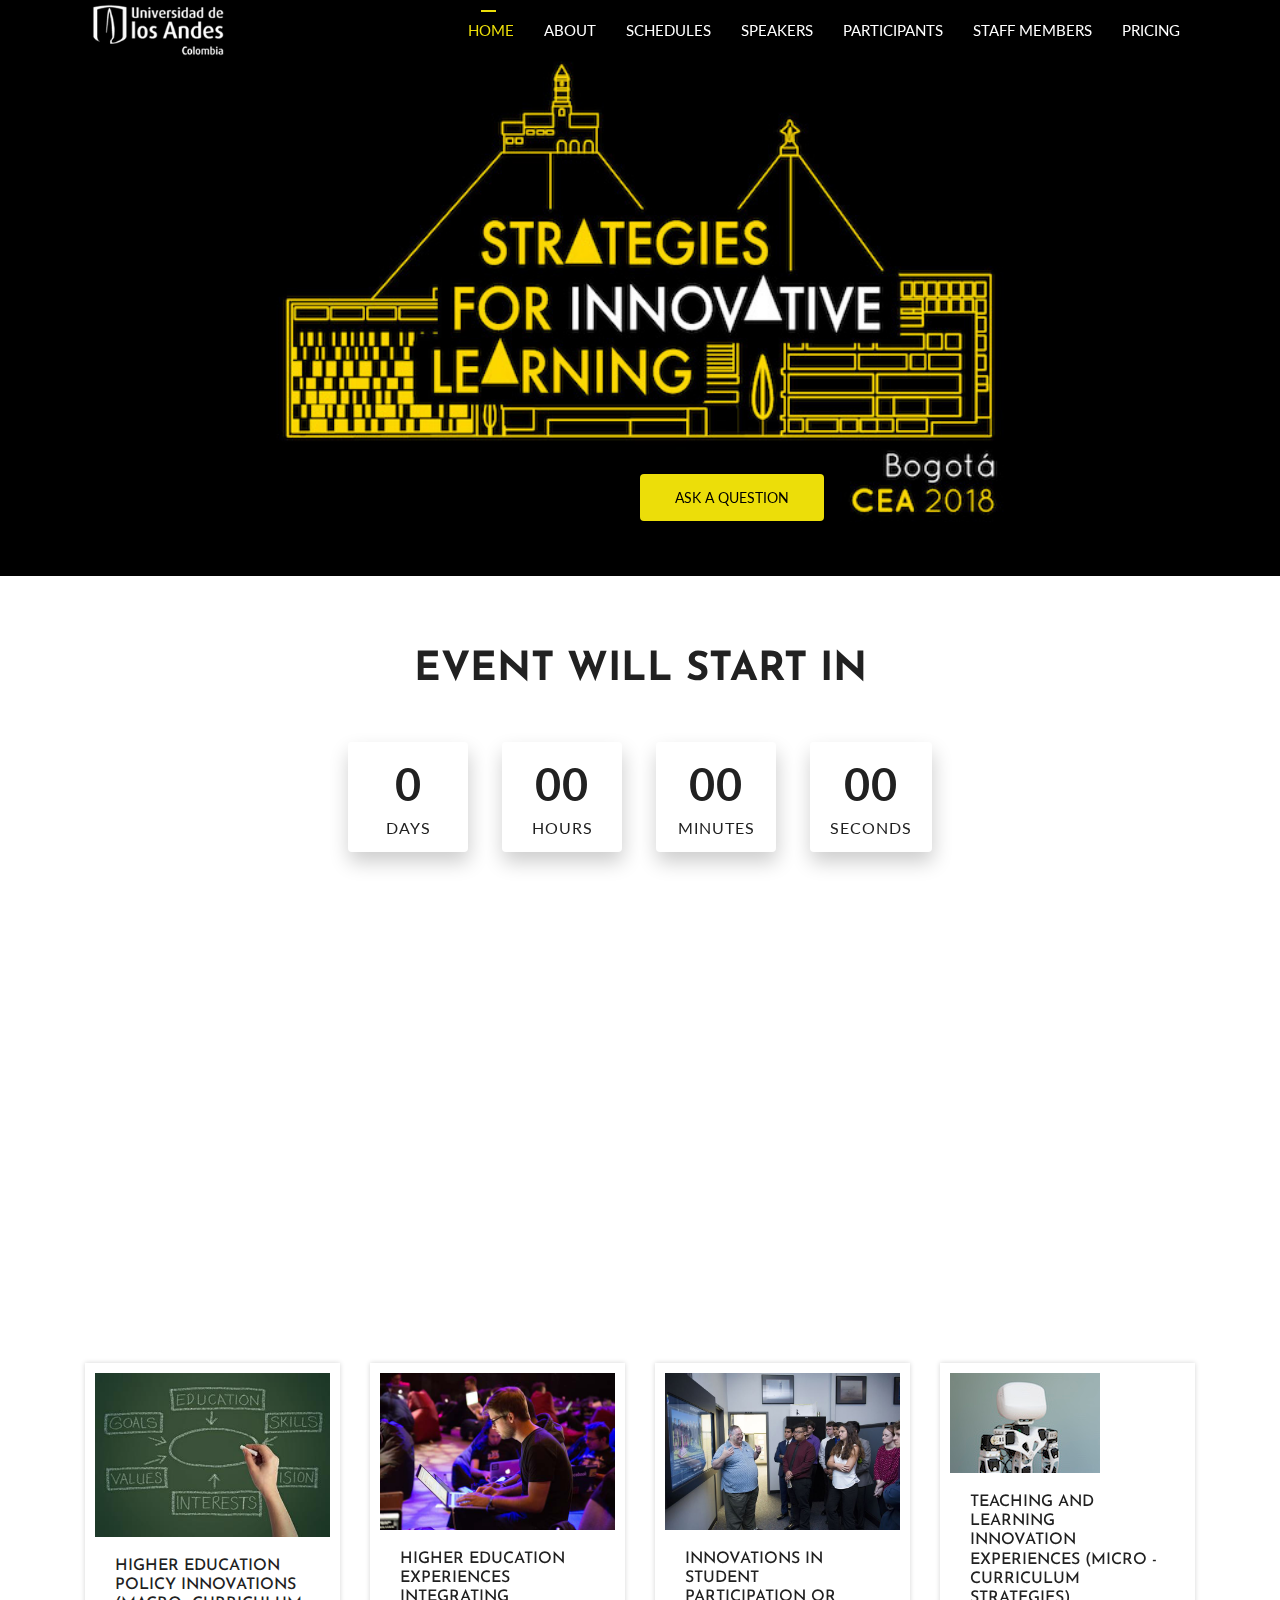
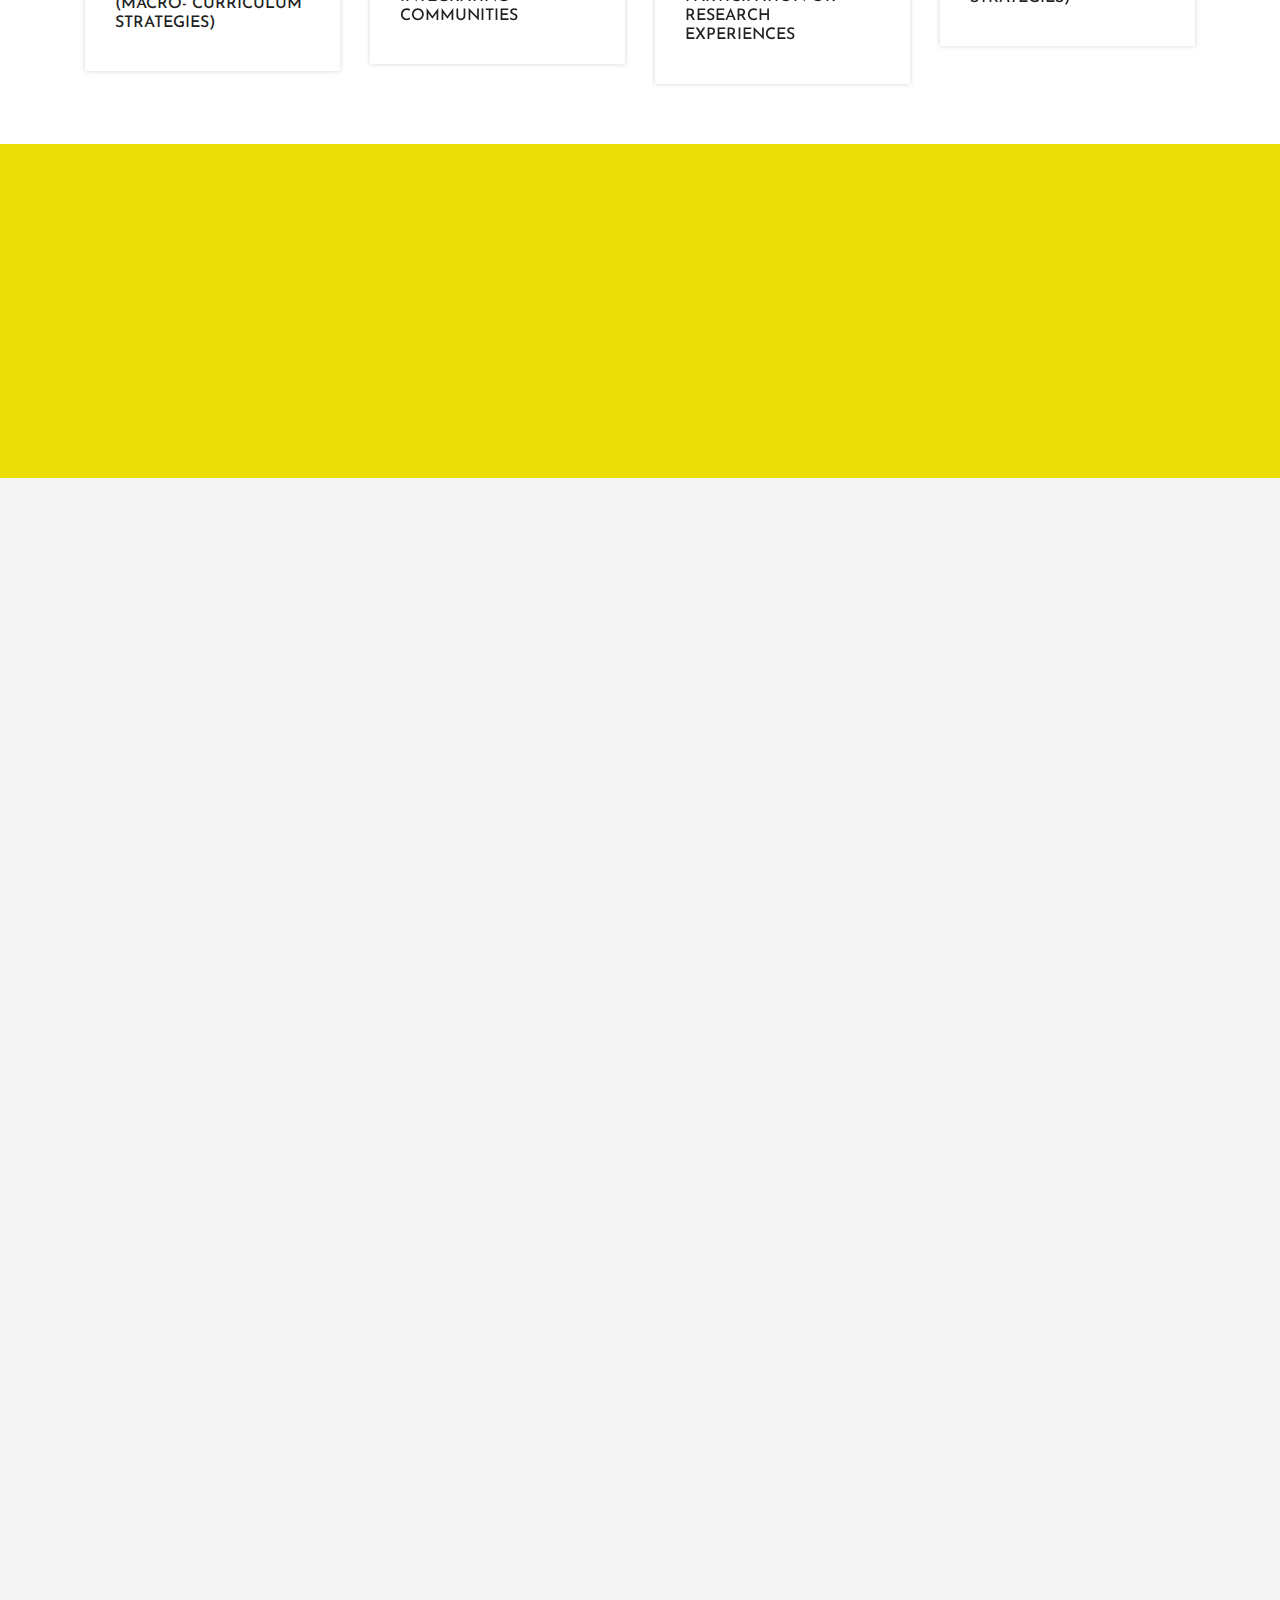
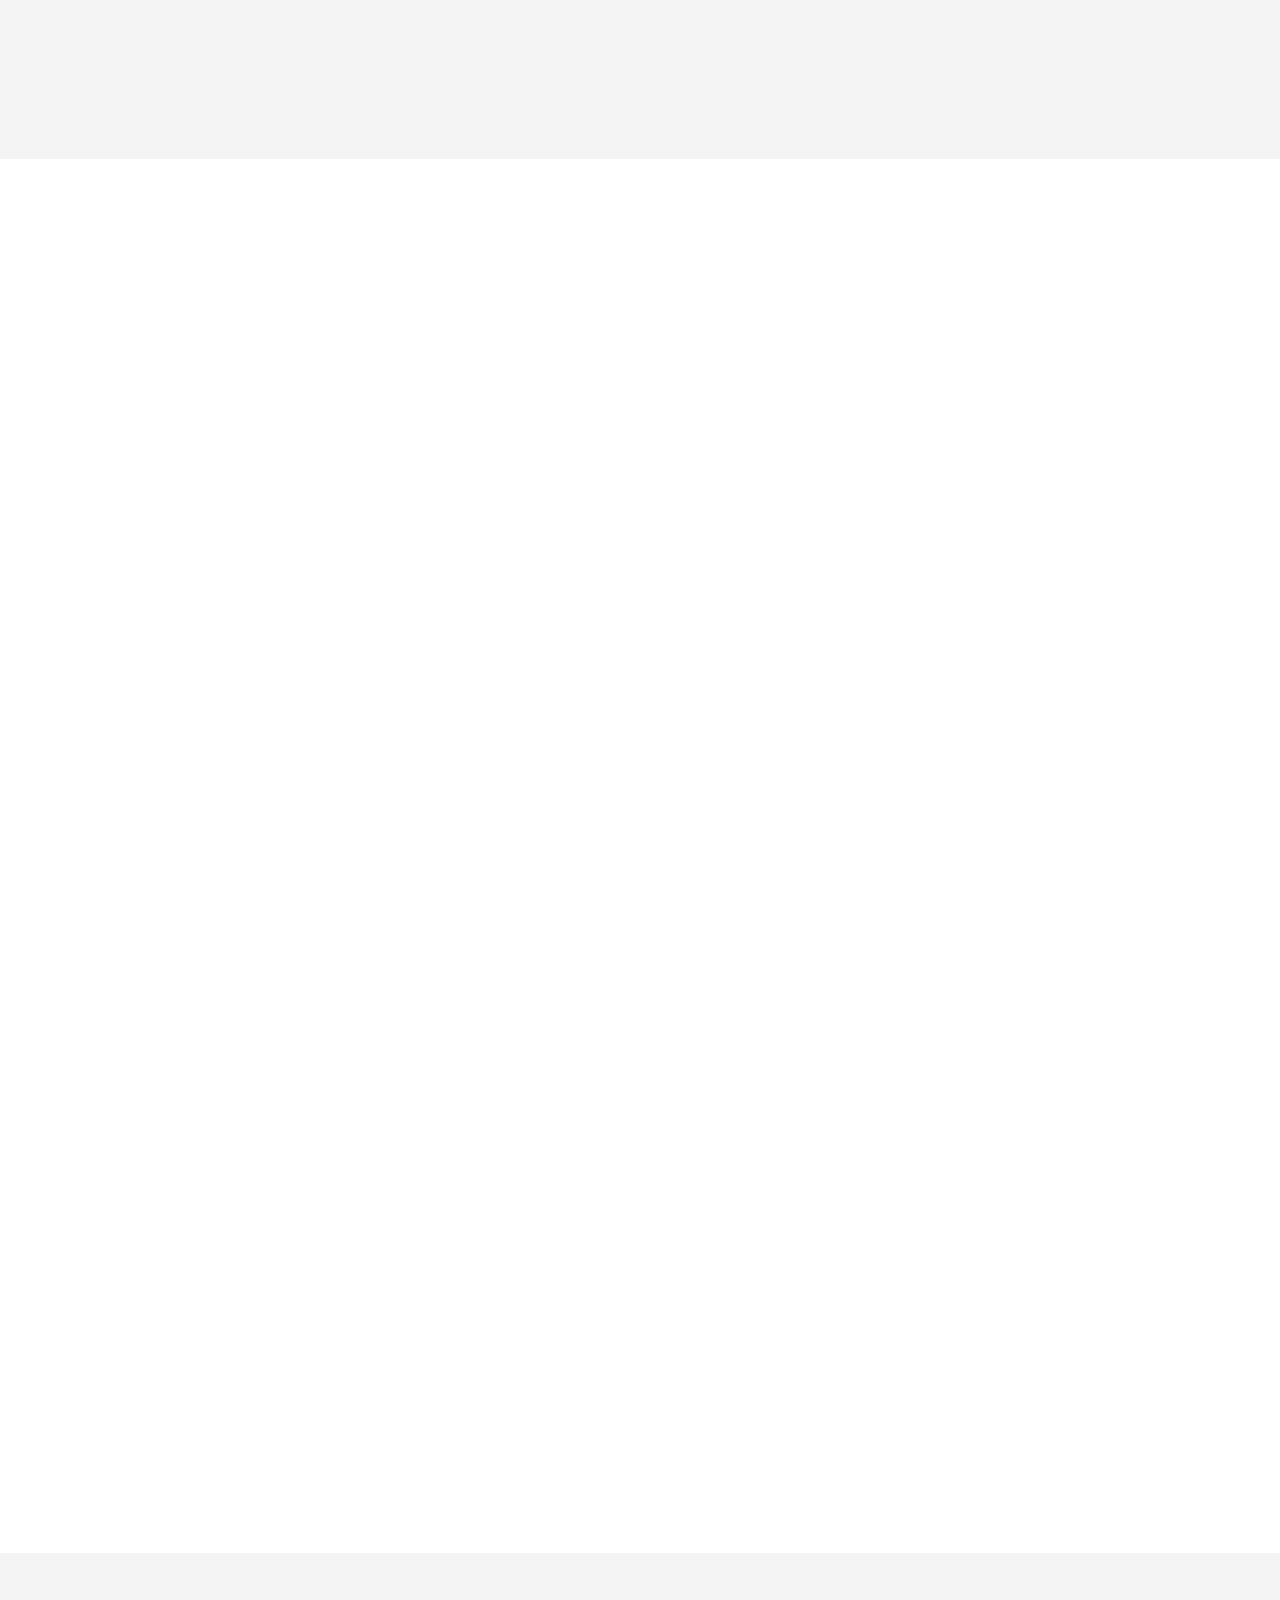
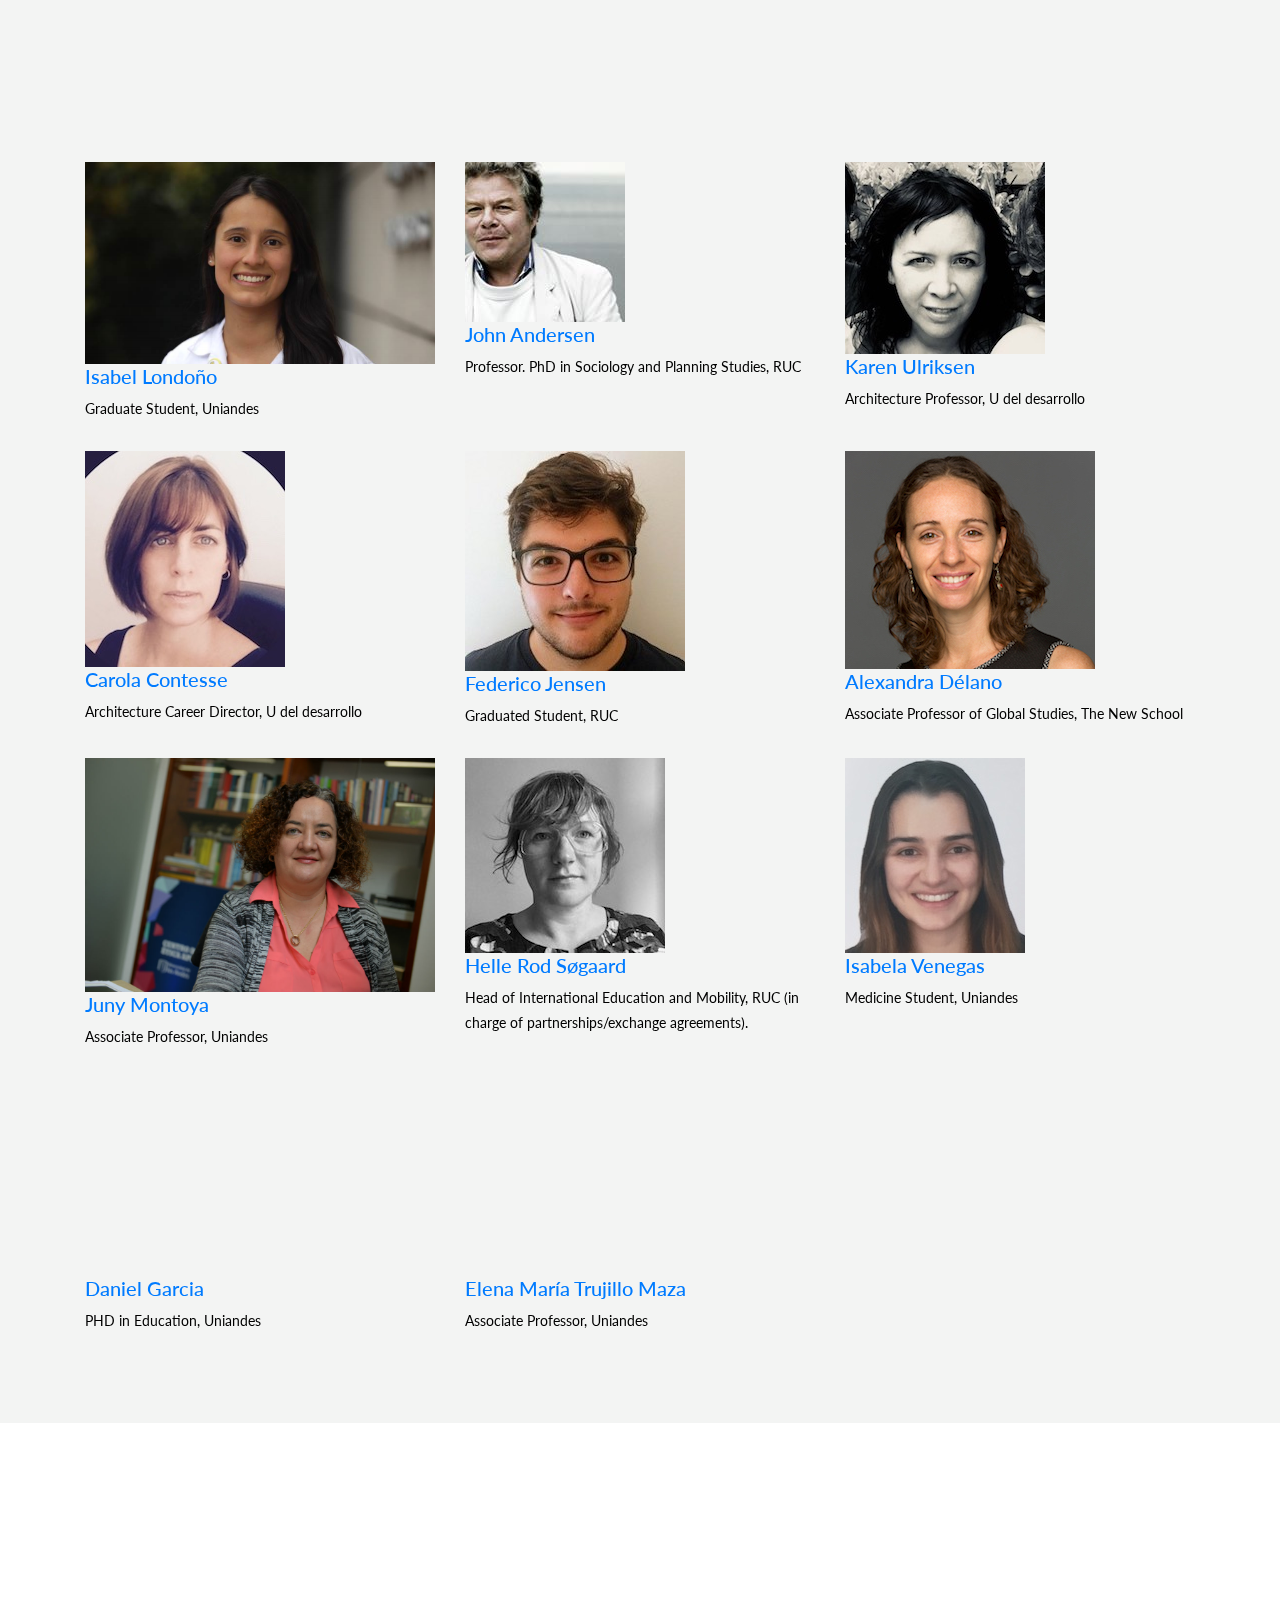
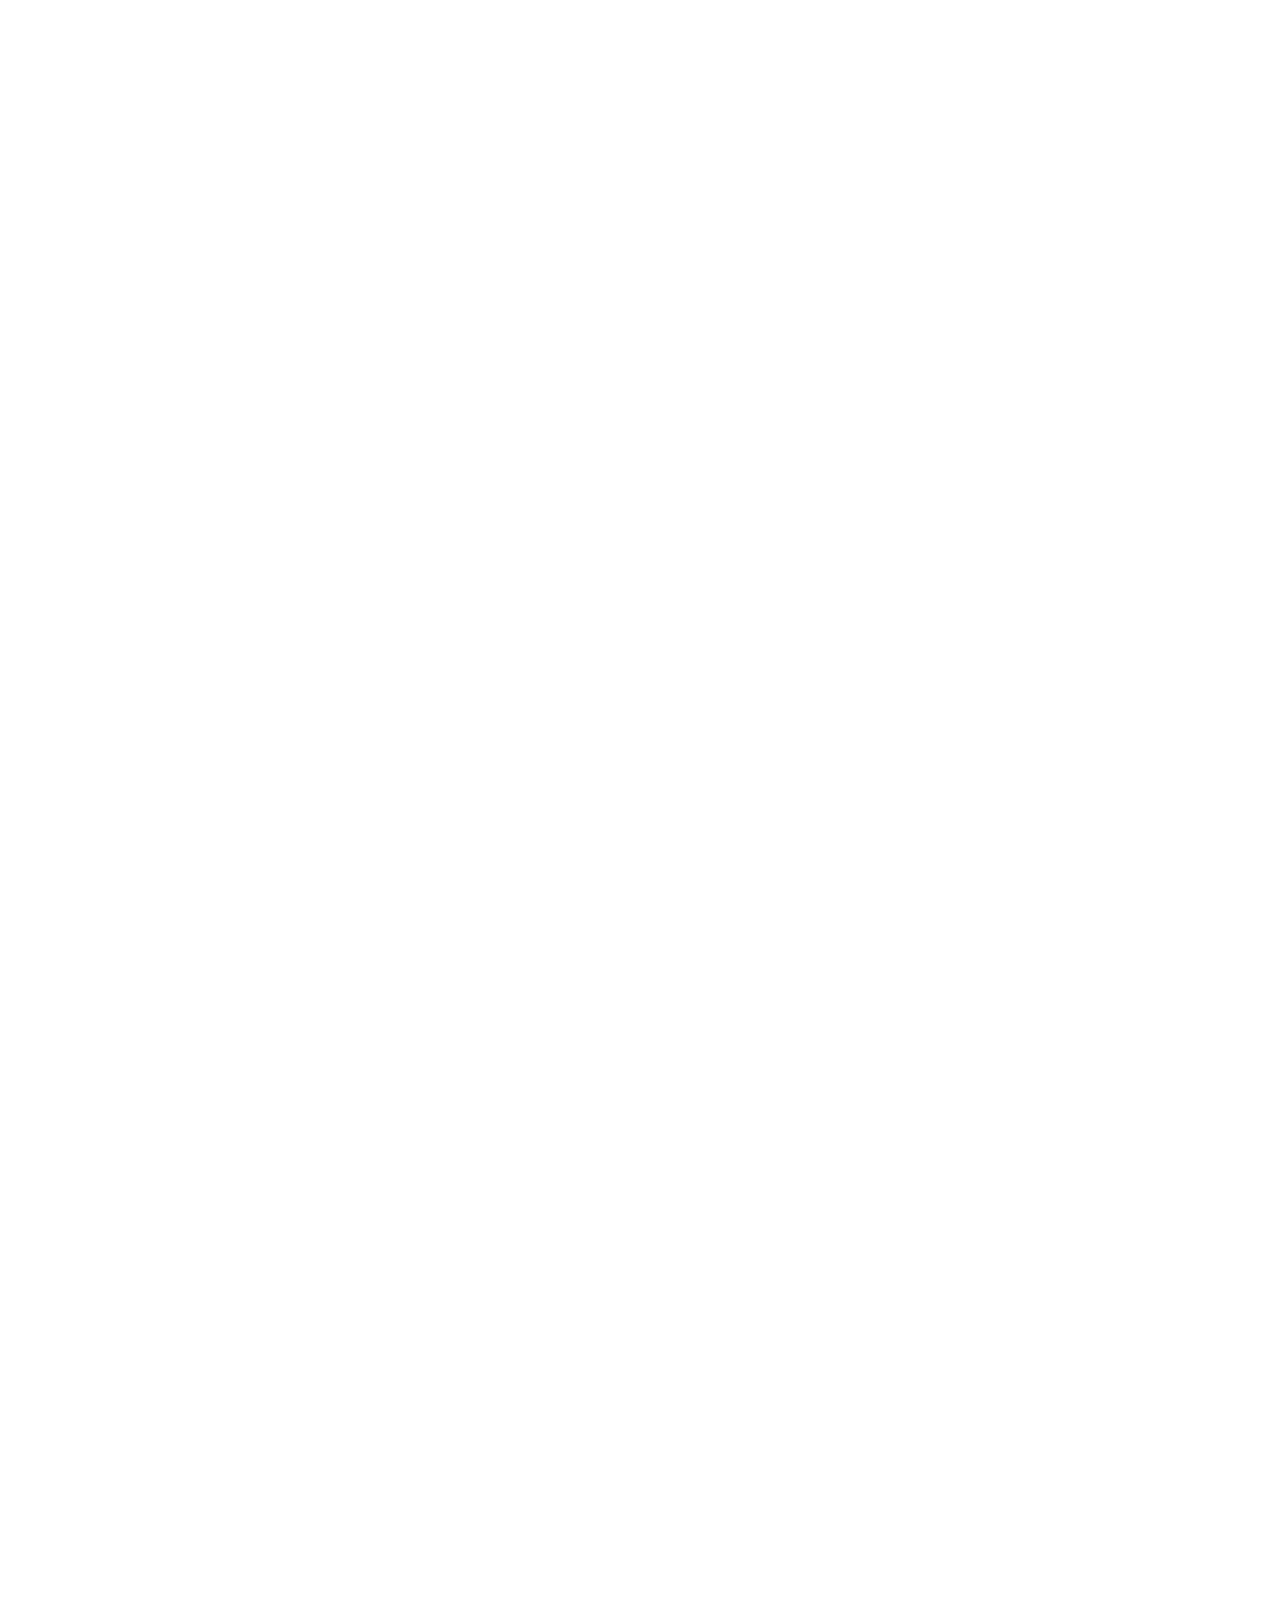
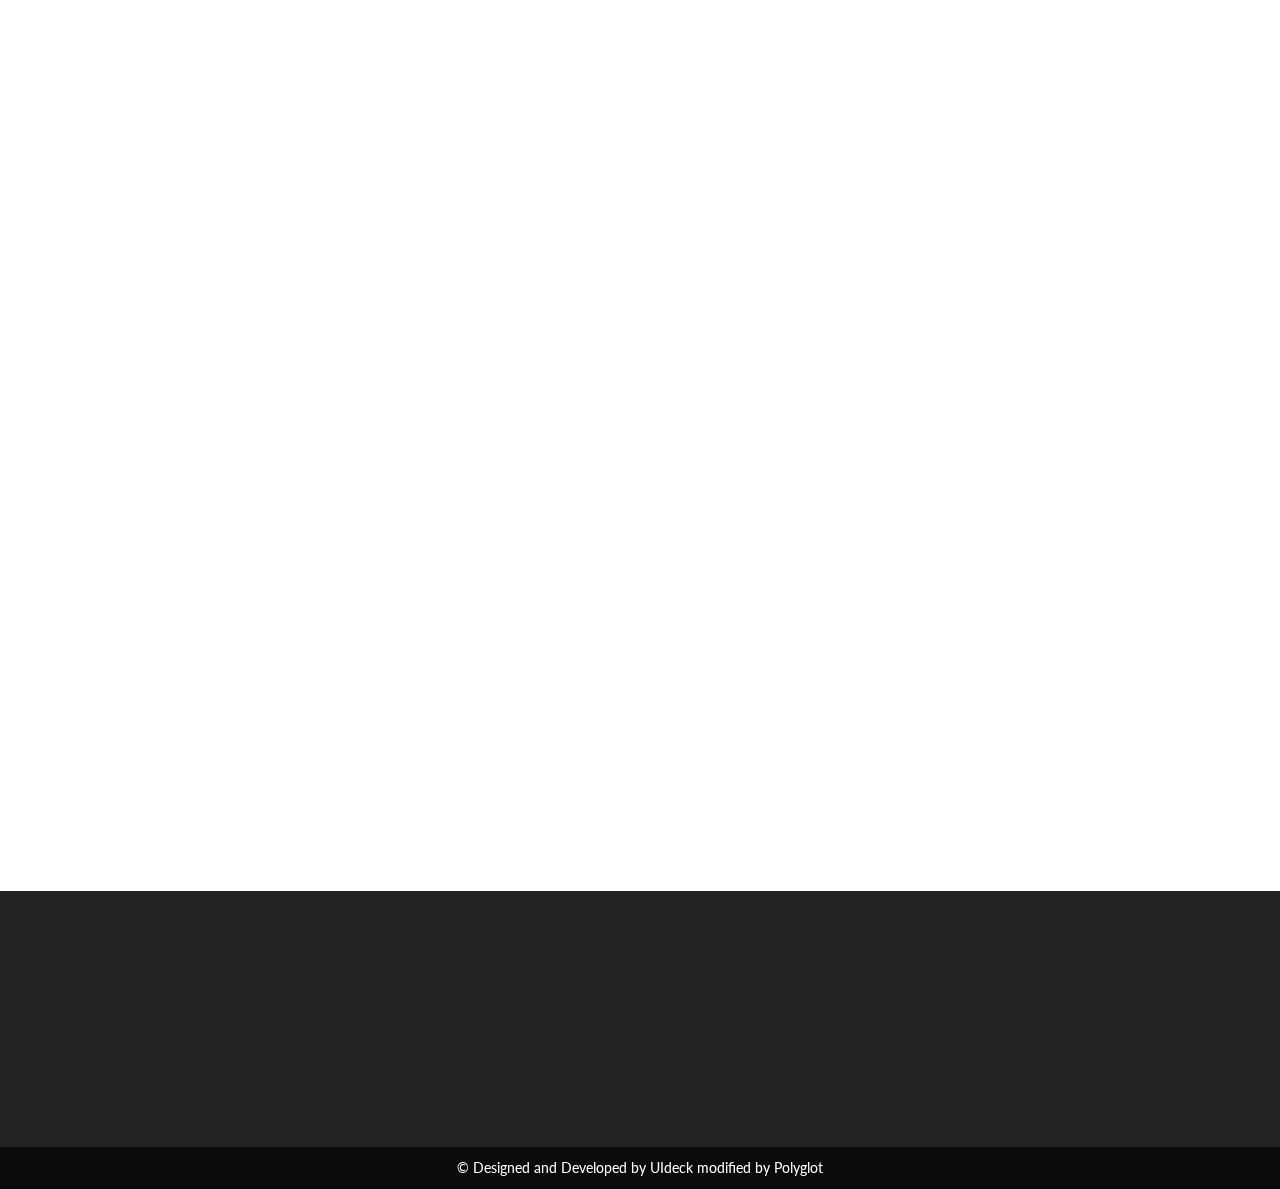
==== index.html @ 4b560c55 "schedule" ====
<!DOCTYPE html>
<html lang="en">
  <head>
    <!-- Required meta tags -->
    <meta charset="utf-8">
    <meta name="viewport" content="width=device-width, initial-scale=1, shrink-to-fit=no">

    <title>CEA - Conference 2018</title>

    <!-- Bootstrap CSS -->
    <link rel="stylesheet" type="text/css" href="assets/css/bootstrap.min.css" >
    <!-- Icon -->
    <link rel="stylesheet" type="text/css" href="assets/fonts/line-icons.css">
    <!-- Slicknav -->
    <link rel="stylesheet" type="text/css" href="assets/css/slicknav.css">
    <!-- Nivo Lightbox -->
    <link rel="stylesheet" type="text/css" href="assets/css/nivo-lightbox.css" >
    <!-- Animate -->
    <link rel="stylesheet" type="text/css" href="assets/css/animate.css">
    <!-- Main Style -->
    <link rel="stylesheet" type="text/css" href="assets/css/main.css">
    <!-- Responsive Style -->
    <link rel="stylesheet" type="text/css" href="assets/css/responsive.css">

  </head>
  <body>

    <!-- Header Area wrapper Starts -->
    <header id="header-wrap">
      <!-- Navbar Start -->
      <nav class="navbar navbar-expand-lg fixed-top scrolling-navbar">
        <div class="container">
          <!-- Brand and toggle get grouped for better mobile display -->
          <div class="navbar-header">
            <button class="navbar-toggler" type="button" data-toggle="collapse" data-target="#main-navbar" aria-controls="main-navbar" aria-expanded="false" aria-label="Toggle navigation">
              <span class="navbar-toggler-icon"></span>
              <span class="icon-menu"></span>
              <span class="icon-menu"></span>
              <span class="icon-menu"></span>
            </button>
            <a href="index.html" class="navbar-brand"><img src="assets/img/logo.png" alt=""></a>
          </div>
          <div class="collapse navbar-collapse" id="main-navbar">
            <ul class="navbar-nav mr-auto w-100 justify-content-end">
              <li class="nav-item active">
                <a class="nav-link" href="#header-wrap">
                  Home
                </a>
              </li>
              <li class="nav-item">
                <a class="nav-link" href="#about">
                  About
                </a>
              </li>
              <li class="nav-item">
                <a class="nav-link" href="#schedules">
                  Schedules
                </a>
              </li>
              <li class="nav-item">
                <a class="nav-link" href="#speakers">
                  Speakers
                </a>
              </li>
              <li class="nav-item">
                <a class="nav-link" href="#participants">
                  Participants
                </a>
              </li>
              <li class="nav-item">
                <a class="nav-link" href="#team">
                  Staff Members
                </a>
              </li>
              <li class="nav-item">
                <a class="nav-link" href="#pricing">
                  pricing
                </a>
              </li>
            </ul>
          </div>
        </div>

        <!-- Mobile Menu Start -->
        <ul class="mobile-menu">
          <li>
            <a class="page-scrool" href="#header-wrap">Home</a>
          </li>
          <li>
            <a class="page-scrool" href="#about">About</a>
          </li>
          <li>
             <a class="page-scroll" href="#schedules">schedules</a>
          </li>
          <li>
            <a class="page-scroll" href="#speakers">Speakers</a>
          </li>
          <li>
            <a class="page-scroll" href="#participants">Participants</a>
          </li>
          <li>
            <a class="page-scroll" href="#team">Staff Members</a>
          </li>
          <li>
            <a class="page-scroll" href="#pricing">pricing</a>
          </li>
        </ul>
        <!-- Mobile Menu End -->

      </nav>
      <!-- Navbar End -->

      <!-- Main Carousel Section Start -->
      <div id="main-slide" class="carousel slide" data-ride="carousel">
        <div class="carousel-inner">
          <div class="carousel-item active">
            <img class="d-block w-100" src="assets/img/bannerPrincipal.jpg" alt="First slide">
            <div class="carousel-caption d-md-block">
              <p class="fadeInUp wow" data-wow-delay=".6s"></p>
              <h1 class="wow fadeInDown heading" data-wow-delay=".4s"></h1><br>
                <a href="https://docs.google.com/forms/d/e/1FAIpQLSec1mQ5JIV1_r7bKSXj5IqkoRUeXrQep0lNB3GGi3QFHHQzSg/viewform?usp=sf_link" class="fadeInLeft wow btn btn-common btn-lg btn-bottom" data-wow-delay=".6s">Ask a Question</a> 
            </div>
          </div>
        </div>
      </div>
      <!-- Main Carousel Section End -->

    </header>
    <!-- Header Area wrapper End -->
     <!-- Coundown Section Start -->
    <section class="countdown-timer section-padding">
      <div class="container">
        <div class="row text-center">
          <div class="col-md-12 col-sm-12 col-xs-12">
            <div class="heading-count">
              <h2 class="wow fadeInDown" data-wow-delay="0.2s">Event Will Start In</h2>
            </div>
          </div>
          <div class="col-md-12 col-sm-12 col-xs-12">
            <div class="row time-countdown justify-content-center wow fadeInUp" data-wow-delay="0.2s">
              <div id="clock" class="time-count"></div>
            </div>
              <a target="_blank" href="https://calendar.google.com/event?action=TEMPLATE&amp;tmeid=M25rbG5yYzNxZmN2OWxmcnBvNWZjMzc5czYgeW9iZXllQG0&amp;tmsrc=yobeye%40gmail.com"  class="btn btn-common wow fadeInUp" data-wow-delay="0.3s">Add to My Calender</a>
          </div>
        </div>
      </div>
    </section>
    <!-- Coundown Section End -->
    <!-- About Section Start -->
    <section id="about" class="section-padding">
      <div class="container">
        <div class="row">
          <div class="col-12">
            <div class="section-title-header text-center">
              <h1 class="section-title wow fadeInUp" data-wow-delay="0.2s">About This Event</h1>
              <p class="wow fadeInDown" data-wow-delay="0.2s">The Critical Edge Alliance aims to become a global collaborative framework for universities that focus upon student-centered learning, critical thinking, interdisciplinary teaching and research, and social engagement. We want to encourage students, scholars, administrators and staff to share experiences of learning and teaching, embark on joint projects, and exchange reflections and ideas about the particular challenges and promises of progressive higher education.
The conference will gather universities that aim to continue develop and renew these traditions of critical higher education. It will be based upon collaboration among institutions that consider themselves as alternatives to conventional higher education and are dedicated to progressive and innovative forms of teaching and research. 
                This workshop will focus on the main issues related to innovation in higher education and strategies for innovative learning.

Consequently, the organizers seek submissions of original work and experiences that are relevant to the below themes:</p>
            </div>
          </div>
        </div>
        <div class="row">
          <div class="col-xs-12 col-md-3 col-lg-3">
            <div class="about-item">
              <img class="img-fluid" src="assets/img/about/img1.jpg" alt="">
              <div class="about-text">
                <h3><a href="javascript:void(0);">Higher education policy innovations (macro- curriculum strategies)</a></h3>
              </div>
            </div>
          </div>
          <div class="col-xs-12 col-md-3 col-lg-3">
            <div class="about-item">
              <img class="img-fluid" src="assets/img/about/img2.jpg" alt="">
              <div class="about-text">
                <h3><a href="javascript:void(0);">Higher education experiences integrating communities</a></h3>
              </div>
            </div>
          </div>
          <div class="col-xs-12 col-md-3 col-lg-3">
            <div class="about-item">
              <img class="img-fluid" src="assets/img/about/img3.jpg" alt="">
              <div class="about-text">
                <h3><a href="javascript:void(0);">Innovations in student participation or research experiences</a></h3>
              </div>
            </div>
          </div>
          <div class="col-xs-12 col-md-3 col-lg-3">
            <div class="about-item">
              <img class="img-fluid" src="assets/img/about/img4.jpg" alt="">
              <div class="about-text">
                <h3><a href="javascript:void(0);">Teaching and learning innovation experiences (micro - curriculum strategies)</a></h3>
              </div>
            </div>
          </div>
        </div>
      </div>
    </section>
    <!-- About Section End -->

    <!-- Counter Area Start-->
    <section class="counter-section section-padding">
      <div class="container">
        <div class="row">
          <!-- Counter Item -->
          <div class="col-md-6 col-lg-3 col-xs-12 work-counter-widget text-center">
            <div class="counter wow fadeInRight" data-wow-delay="0.3s">
              <div class="icon"><i class="lni-map"></i></div>
              <p>Santo Domingo Building, Universidad de los Andes.</p>
              <span>Bogotá, Colombia</span>
            </div>
          </div>
          <!-- Counter Item -->
          <div class="col-md-6 col-lg-3 col-xs-12 work-counter-widget text-center">
            <div class="counter wow fadeInRight" data-wow-delay="0.6s">
              <div class="icon"><i class="lni-timer"></i></div>
              <p>June 25 - 28, 2018</p>
              <span>02:00 PM</span>
            </div>
          </div>
          <!-- Counter Item -->
          <div class="col-md-6 col-lg-3 col-xs-12 work-counter-widget text-center">
            <div class="counter wow fadeInRight" data-wow-delay="0.9s">
              <div class="icon"><i class="lni-users"></i></div>
              <p>80 Available Seats</p>       
              <span>Hurryup! few tickets are left</span>
            </div>
          </div>
          <!-- Counter Item -->
          <div class="col-md-6 col-lg-3 col-xs-12 work-counter-widget text-center">
            <div class="counter wow fadeInRight" data-wow-delay="1.2s">
              <div class="icon"><i class="lni-coffee-cup"></i></div>
              <p>Lunch & Snacks</p>
              <span>Don’t miss it</span>
            </div>
          </div>
        </div>
      </div>
    </section>
    <!-- Counter Area End-->

    <!-- Schedule Section Start -->
    <section id="schedules" class="schedule section-padding">
      <div class="container">
        <div class="row">
          <div class="col-12">
            <div class="section-title-header text-center">
              <h1 class="section-title wow fadeInUp" data-wow-delay="0.2s">Event Schedules</h1>
            </div>
          </div>
        </div>
        <div class="schedule-area row wow fadeInDown" data-wow-delay="0.3s">
          <div class="schedule-tab-title col-md-3 col-lg-3 col-xs-12">
            <div class="table-responsive">
              <ul class="nav nav-tabs" id="myTab" role="tablist">
                <li class="nav-item">
                  <a class="nav-link" id="monday-tab" data-toggle="tab" href="#monday" role="tab" aria-controls="monday" aria-expanded="true">
                    <div class="item-text">
                      <h4>Monday</h4>
                      <h5>25 June</h5>
                    </div>
                  </a>
                </li>
                <li class="nav-item">
                  <a class="nav-link active" id="tuesday-tab" data-toggle="tab" href="#tuesday" role="tab" aria-controls="tuesday">
                    <div class="item-text">
                      <h4>Tuesday</h4>
                      <h5>26 June</h5>
                    </div>
                  </a>
                </li>
                <li class="nav-item">
                  <a class="nav-link" id="wednesday-tab" data-toggle="tab" href="#wednesday" role="tab" aria-controls="wednesday">
                    <div class="item-text">
                      <h4>Wednesday</h4>
                      <h5>27 June</h5>
                    </div>
                  </a>
                </li>
                <li class="nav-item">
                  <a class="nav-link" id="thursday-tab" data-toggle="tab" href="#thursday" role="tab" aria-controls="thursday">
                    <div class="item-text">
                      <h4>Thursday</h4>
                      <h5>28 June</h5>
                    </div>
                  </a>
                </li>
              </ul>
            </div>
          </div>
          <div class="schedule-tab-content col-md-9 col-lg-9 col-xs-12 clearfix">
            <div class="tab-content" id="myTabContent">
              <div class="tab-pane fade" id="monday" role="tabpanel" aria-labelledby="monday-tab">
                <div id="accordion">
                  <div class="card">
                    <div id="headingOne">
                      <div class="collapsed card-header" data-toggle="collapse" data-target="#collapseOne" aria-expanded="false" aria-controls="collapseOne">
                        <div class="images-box">
                          <img class="img-fluid" src="assets/img/checkbox.png" alt="Check Mark">
                        </div>                     
                        <span class="time">14:00 - 14:30</span>
                        <h4>Registration</h4>
                        <h5 class="name">Santo Domingo Building, Universidad de los Andes</h5>
                      </div>
                    </div>
                  </div>
                  <div class="card">
                    <div id="headingTwo">
                      <div class="collapsed card-header" data-toggle="collapse" data-target="#collapseTwo" aria-expanded="false" aria-controls="collapseTwo">
                        <div class="images-box">
                          <img class="img-fluid" src="assets/img/team/team-02.jpg" alt="Daniela Alvarez">
                        </div>                     
                        <span class="time">14:30 - 14:45</span>
                        <h4>Welcome Session Greetings</h4>
                        <h5 class="name">Daniela Alvarez Gallo, President of the Student Council, Uniandes</h5>
                      </div>
                    </div>
                  </div>
                  <div class="card">
                    <div id="headingThree">
                      <div class="collapsed card-header" data-toggle="collapse" data-target="#collapseThree" aria-expanded="false" aria-controls="collapseThree">
                        <div class="images-box">
                          <img class="img-fluid" src="assets/img/team/team-03.jpg" alt="Carl Langebaek">
                        </div>                     
                        <span class="time">14:45 - 15:05</span>
                        <h4>Introduction to CEA conference 2018</h4>
                        <h5 class="name">Prof. Kasper Risbjerg, president CEA and Prof. Carl Langebaek, Vice President for Academic Affairs</h5>
                      </div>
                    </div>
                  </div>
                  <div class="card">
                    <div id="headingFour">
                      <div class="collapsed card-header" data-toggle="collapse" data-target="#collapseFour" aria-expanded="false" aria-controls="collapseFour">
                        <div class="images-box">
                          <img class="img-fluid" src="https://www.ding.com/Content/Uploads/community/Effect/bogota3.jpg" alt="Chocolate">
                        </div>                     
                        <span class="time">15:05 - 15:20</span>
                        <h4>Coffee Break </h4>
                        <h5 class="name">Staff</h5>
                      </div>
                    </div>
                  </div>
                  <div class="card">
                    <div id="headingFive">
                      <div class="collapsed card-header" data-toggle="collapse" data-target="#collapseFive" aria-expanded="false" aria-controls="collapseFive">
                        <div class="images-box">
                          <img class="img-fluid" src="https://conectate.uniandes.edu.co/contenido/innovaciones/img/innovaciones/i_25.jpg" alt="Eduardo Escallon">
                        </div>                     
                        <span class="time">15:20 - 16:15</span>
                        <h4>Keynote Address</h4>
                        <h5 class="name">Eduardo Escallón</h5>
                      </div>
                    </div>
                  </div>
                  <div class="card">
                    <div id="headingSix">
                      <div class="collapsed card-header" data-toggle="collapse" data-target="#collapseSix" aria-expanded="true" aria-controls="collapseSix">
                        <div class="images-box">
                          <img class="img-fluid" src="http://res.publicdomainfiles.com/pdf_view/159/13990296617854.jpg" alt="Plenary Image">
                        </div>                     
                        <span class="time">16:15 - 16:55</span>
                        <h4>Plenary Session #1</h4>
                        <h5 class="name">2 proposals about:Higher education experiences that integrate communities</h5>
                      </div>                      
                      <div id="collapseSix" class="collapse show" aria-labelledby="headingSix" data-parent="#accordion">
                        <div class="card-body">
                          <p>
                              1. Whose world is it anyways? Reflections and report on CEA inspired, transnational, interdisciplinary course. Doris Gray, Garbi Schmidt 
                              <br>2. Student participation in University governance: a critical review of the status quo at Roskilde University. Simon Tauber, Federico Jensen
                          </p>
                          <div class="location">
                            <span>Location:</span> SD - 1003
                          </div>
                        </div>
                      </div>
                    </div>
                  </div>
                  <div class="card">
                    <div id="headingSeven">
                      <div class="collapsed card-header" data-toggle="collapse" data-target="#collapseSeven" aria-expanded="false" aria-controls="collapseSeven">
                        <div class="images-box">
                          <img class="img-fluid" src="https://c1.staticflickr.com/9/8241/8540735838_d17bea8a27_b.jpg" alt="Salsa Dance">
                        </div>                     
                        <span class="time">17:30 - 19:00</span>
                        <h4>Cultural Activity. Learning how to dance.</h4>
                        <h5 class="name">Salsa Group Uniandes</h5>
                      </div>
                    </div>
                  </div>
                  <div class="card">
                    <div id="headingEight">
                      <div class="collapsed card-header" data-toggle="collapse" data-target="#collapseEight" aria-expanded="false" aria-controls="collapseEight">
                        <div class="images-box">
                          <img class="img-fluid" src="https://c.pxhere.com/photos/6a/c8/photo-1408252.jpg!d" alt="Cocktail">
                        </div>                     
                        <span class="time">19:00</span>
                        <h4>Welcome Reception</h4>
                        <h5 class="name"></h5>
                      </div>
                    </div>
                  </div>
                </div>
              </div>
              <div class="tab-pane fade" id="tuesday" role="tabpanel" aria-labelledby="tuesday-tab">
                <div id="accordion2">
                  <div class="card">
                    <div id="headingOne1">
                      <div class="collapsed card-header" data-toggle="collapse" data-target="#collapseOne1" aria-expanded="false" aria-controls="collapseOne1">
                        <div class="images-box">
                          <img class="img-fluid" src="assets/img/Andres-Mejia.jpg" alt="Andrés Mejía">
                        </div>                     
                        <span class="time">9:00 - 9:10</span>
                        <h4>Summary of Day 1</h4>
                        <h5 class="name">Andrés Mejía</h5>
                      </div>
                    </div>
                  </div>
                  <div class="card">
                    <div id="headingTwo2">
                      <div class="collapsed card-header" data-toggle="collapse" data-target="#collapseTwo2" aria-expanded="false" aria-controls="collapseTwo2">
                        <div class="images-box">
                          <img class="img-fluid" src="http://res.publicdomainfiles.com/pdf_view/159/13990296617854.jpg" alt="Plenary Image">
                        </div>                     
                        <span class="time">9:10 - 10:20</span>
                        <h4>Plenary Session #2</h4>
                        <h5 class="name">3 proposals about: Higher education policy innovations</h5>
                      </div>
                    </div>
                    <div id="collapseTwo2" class="collapse" aria-labelledby="headingTwo2" data-parent="#accordion2">
                      <div class="card-body">
                        <p>
                            3. Academic oral communication strategy as a macro curriculum policy in Universidad de los Andes. Jorge Armando Marin Ariza, Valeria Parra Gregory
                            <br>4. Hidden Curriculum in Indian Campuses. Shreya Urvashi
                            <br> 5. Action research in planning education - experiences from Roskilde University. John Andersen
                        </p>
                        <div class="location">
                          <span>Location:</span> SD - 1003
                        </div>
                      </div>
                    </div>
                  </div>
                  <div class="card">
                    <div id="headingThree2">
                      <div class="collapsed card-header" data-toggle="collapse" data-target="#collapseThree2" aria-expanded="false" aria-controls="collapseThree2">
                        <div class="images-box">
                          <img class="img-fluid" src="https://www.ding.com/Content/Uploads/community/Effect/bogota3.jpg" alt="Plenary Image">
                        </div>                     
                        <span class="time">10:20 - 10:50</span>
                        <h4>Coffee Break -- Poster Session #1</h4>
                        <h5 class="name">Staff</h5>
                      </div>
                    </div>
                    <div id="collapseThree2" class="collapse" aria-labelledby="headingThree2" data-parent="#accordion2">
                      <div class="card-body">
                        <p>
                            P1. An approach to quality education in MOOC design: the perspective of Universidad de los Andes. Luz Adriana Osorio, Verónica Suárez
                            <br>
                            P2. Virtual Ocean Exploration. Juan Armando Sánchez
                            <br> 
                            P3. Reengineering engineering education for the digital age. Álvaro H. Galvis, Angélica Avalo, Alexandra Ramírez, Diana C Cortés, Helmman Cantor
                        </p>
                        <div class="location">
                          <span>Location:</span> SD - 10th floor
                        </div>
                      </div>
                    </div>
                  </div>
                  <div class="card">
                    <div id="headingFour2">
                      <div class="collapsed card-header" data-toggle="collapse" data-target="#collapseFour2" aria-expanded="false" aria-controls="collapseFour2">
                        <div class="images-box">
                          <img class="img-fluid" src="http://res.publicdomainfiles.com/pdf_view/159/13990296617854.jpg" alt="Plenary Image">
                        </div>                     
                        <span class="time">10:50 - 12:00</span>
                        <h4>Plenary Session #3</h4>
                        <h5 class="name">3 proposals about: Higher education policy innovations</h5>
                      </div>
                    </div>
                    <div id="collapseFour2" class="collapse" aria-labelledby="headingFour2" data-parent="#accordion2">
                      <div class="card-body">
                        <p>
                            
                            <br>6. Curriculum innovations focus on sustainable development in Colombian universities. Daniel Eduardo Garcia
                            <br>7. Strategies for innovative learning.Klara Møller Rasmussen
                            <br>8. Program iCubo. Macarena Perez
                        </p>
                        <div class="location">
                          <span>Location:</span> SD - 1003
                        </div>
                      </div>
                    </div>
                  </div>
                  <div class="card">
                    <div id="headingFive2">
                      <div class="collapsed card-header" data-toggle="collapse" data-target="#collapseFive2" aria-expanded="false" aria-controls="collapseFive2">
                        <div class="images-box">
                          <img class="img-fluid" src="assets/img/lunch.jpg" alt="Lunch">
                        </div>                     
                        <span class="time">12:00 - 13:30</span>
                        <h4>Lunch</h4>
                        <h5 class="name">Staff</h5>
                      </div>
                    </div>
                  </div>
                  <div class="card">
                    <div id="headingSix2">
                      <div class="collapsed card-header" data-toggle="collapse" data-target="#collapseSix2" aria-expanded="false" aria-controls="collapseSix2">
                        <div class="images-box">
                          <img class="img-fluid" src="http://res.publicdomainfiles.com/pdf_view/159/13990296617854.jpg" alt="Plenary Image">
                        </div>                     
                        <span class="time">13:30 - 14:10</span>
                        <h4>Plenary Session #4</h4>
                        <h5 class="name">2 proposals about: Higher education policy innovations and  Teaching and learning innovative experiences (micro curriculum strategies)</h5>
                      </div>
                    </div>
                    <div id="collapseSix2" class="collapse" aria-labelledby="headingSix2" data-parent="#accordion2">
                      <div class="card-body">
                        <p>
                            9. Graduate profile, learning objectives and competences of the undergraduate program of the faculty of economics. Jimena Hurtado Prieto, Andres Mauricio Guiot
                            <br>10. The role of community engagement on teaching engineering.Esteban Acero Lopez
                        </p>
                        <div class="location">
                          <span>Location:</span> SD - 1003
                        </div>
                      </div>
                    </div>
                  </div>
                  <div class="card">
                    <div id="headingEight2">
                      <div class="collapsed card-header" data-toggle="collapse" data-target="#collapseEight2" aria-expanded="false" aria-controls="collapseEight2">
                        <div class="images-box">
                          <img class="img-fluid" src="assets/img/strategy.jpg" alt="Plenary Image">
                        </div>                     
                        <span class="time">14:10 - 16:10</span>
                        <h4>Panel on macro-strategies for the undergraduate curriculums</h4>
                        <h5 class="name">Prof. Kasper Risbjerg, president CEA</h5>
                      </div>
                    </div>
                  </div>
                  <div class="card">
                    <div id="headingSeven2">
                      <div class="collapsed card-header" data-toggle="collapse" data-target="#collapseSeven2" aria-expanded="false" aria-controls="collapseSeven2">
                        <div class="images-box">
                          <img class="img-fluid" src="https://www.ding.com/Content/Uploads/community/Effect/bogota3.jpg" alt="Plenary Image">
                        </div>                     
                        <span class="time">16:10 - 16:25</span>
                        <h4>Coffee Break</h4>
                        <h5 class="name">Staff</h5>
                      </div>
                    </div>
                  </div>
                </div>
              </div>
              <div class="tab-pane  show active" id="wednesday" role="tabpanel" aria-labelledby="wednesday-tab">
                <div id="accordion3">
                  <div class="card">
                    <div id="headingOne3">
                      <div class="collapsed card-header" data-toggle="collapse" data-target="#collapseOne3" aria-expanded="false" aria-controls="collapseOne3">
                       <div class="images-box">
                          <img class="img-fluid" src="assets/img/Andres-Mejia.jpg" alt="Andrés Mejía">
                        </div>                     
                        <span class="time">9:00 - 9:10</span>
                        <h4>Summary of Day 2</h4>
                        <h5 class="name">Andrés Mejía</h5>
                      </div>
                    </div>
                  </div>
                  <div class="card">
                    <div id="headingTwo3">
                      <div class="collapsed card-header" data-toggle="collapse" data-target="#collapseTwo3" aria-expanded="false" aria-controls="collapseTwo3">
                        <div class="images-box">
                          <img class="img-fluid" src="http://res.publicdomainfiles.com/pdf_view/159/13990296617854.jpg" alt="">
                        </div>                     
                        <span class="time">9:10 - 10:20</span>
                        <h4>Plenary session #5</h4>
                        <h5 class="name">3 proposals about: Teaching and learning innovative experiences </h5>
                      </div>
                    </div>
                    <div id="collapseTwo3" class="collapse" aria-labelledby="headingTwo3" data-parent="#accordion3">
                      <div class="card-body">
                        <p>
                            11. Emotional impact on learning experience after the death of a patient in a simulation scenario at Universidad de los Andes. Isabela Venegas, Carlos Triana
                            <br>12. Promoting informal learning as strategy to improve the acquisition of knowledge and experience in the digital age. Lisa Trebs
                            <br>13. Multidisciplinary Engineering Design project- MEDP: nuances of curricular change. Carola Gomez, Carola Hernandez
                        </p>
                        <div class="location">
                          <span>Location:</span> SD-1003
                        </div>
                      </div>
                    </div>
                  </div>
                  <div class="card">
                    <div id="headingThree3">
                      <div class="collapsed card-header" data-toggle="collapse" data-target="#collapseThree3" aria-expanded="false" aria-controls="collapseThree3">
                        <div class="images-box">
                          <img class="img-fluid" src="https://www.ding.com/Content/Uploads/community/Effect/bogota3.jpg" alt="Coffee Break">
                        </div>                     
                        <span class="time">10:20 - 10:50</span>
                        <h4>Coffee Break-- Poster Session #2</h4>
                        <h5 class="name">Staff</h5>
                      </div>
                    </div> 
                    <div id="collapseThree3" class="collapse" aria-labelledby="headingThree3" data-parent="#accordion3">
                      <div class="card-body">
                        <p>
                            P4. Colombia: Space, Time, Difference. Catalina Muñoz, Andrés Guhl, Carolina Álzate, Angélica Camargo.
                            <br>
                            P5. Flipped classroom methods in a financial accounting course. Rosa Isabel Gonzalez Muñoz, Mariano Alberto López Fajardo.
                            <br>
                            P6. Virtual tour of music in Colombia in the 19th century. Rondy Torres
                        </p>
                        <div class="location">
                          <span>Location:</span> SD - 10th floor
                        </div>
                      </div>
                    </div>
                  </div>
                  <div class="card">
                    <div id="headingFour3">
                      <div class="collapsed card-header" data-toggle="collapse" data-target="#collapseFour3" aria-expanded="false" aria-controls="collapseFour3">
                        <div class="images-box">
                          <img class="img-fluid" src="http://res.publicdomainfiles.com/pdf_view/159/13990296617854.jpg" alt="">
                        </div>                     
                        <span class="time">10:50 - 12:00</span>
                        <h4>Plenary session #6</h4>
                        <h5 class="name">3 proposals about: Teaching and learning innovative experiences</h5>
                      </div>
                    </div>
                    <div id="collapseFour3" class="collapse" aria-labelledby="headingFour3" data-parent="#accordion3">
                      <div class="card-body">
                        <p>
                            14. An invitation for CEA partners to collaborate on a new collaborative learning platform Peter Busch-Jensen
                            <br>15. Educational innovation experience in clinical settings at the faculty of medicine: anesthesia. Isabel Londoño, Elena María Trujillo Maza
                            <br>16. Experiential learning in architecture, triggering experiences. Karen Ulriksen Ojeda, Carola Contesse from Universidad del Desarrollo.
                        </p>
                        <div class="location">
                          <span>Location:</span> SD - 1003
                        </div>
                      </div>
                    </div>
                  </div>
                  <div class="card">
                    <div id="headingFive3">
                      <div class="collapsed card-header" data-toggle="collapse" data-target="#collapseFive3" aria-expanded="false" aria-controls="collapseFive3">
                        <div class="images-box">
                          <img class="img-fluid" src="assets/img/uniandes.jpg" alt="Coffee Break">
                        </div>                     
                        <span class="time">12:00 - 13:00</span>
                        <h4>Universidad de los Andes Campus Tour</h4>
                        <h5 class="name">Staff</h5>
                      </div>
                    </div>
                  </div>
                  <div class="card">
                    <div id="headingSix3">
                      <div class="collapsed card-header" data-toggle="collapse" data-target="#collapseSix3" aria-expanded="false" aria-controls="collapseSix3">
                        <div class="images-box">
                          <img class="img-fluid" src="assets/img/lunch.jpg" alt="Lunch">
                        </div>                     
                        <span class="time">13:00 - 14:45</span>
                        <h4>Lunch</h4>
                        <h5 class="name">Staff</h5>
                      </div>
                    </div>
                  </div>
                  <div class="card">
                    <div id="headingSeven3">
                      <div class="collapsed card-header" data-toggle="collapse" data-target="#collapseSeven3" aria-expanded="false" aria-controls="collapseSeven3">
                        <div class="images-box">
                          <img class="img-fluid" src="http://res.publicdomainfiles.com/pdf_view/159/13990296617854.jpg" alt="">
                        </div>                     
                        <span class="time">14:45 - 15:55</span>
                        <h4>Plenary session # 7</h4>
                        <h5 class="name">3 proposals about: Innovations in student participation or research experiences</h5>
                      </div>
                    </div>
                    <div id="collapseSeven3" class="collapse" aria-labelledby="headingSeven3" data-parent="#accordion3">
                      <div class="card-body">
                        <p>
                            17. The RUC cleaners project: an innovative approach to student-led research projects. Sophia Erhard, Simon Tauber
                            <br>18. The health promoting universities proyect: an example of innovation in student participation at Universidad de los Andes. Elena Maria Trujillo, Julie Blanco
                            <br>19. Boosting 21st competences through Computational Thinking and Student Centered Strategies. Giovana Danies Turano, Francisco Javier Buitrago
                        </p>
                        <div class="location">
                          <span>Location:</span> SD - 1003
                        </div>
                      </div>
                    </div>
                  </div>
                  <div class="card">
                    <div id="headingEigth3">
                      <div class="collapsed card-header" data-toggle="collapse" data-target="#collapseEight3" aria-expanded="false" aria-controls="collapseEight3">
                        <div class="images-box">
                          <img class="img-fluid" src="https://www.ding.com/Content/Uploads/community/Effect/bogota3.jpg" alt="Coffee Break">
                        </div>                     
                        <span class="time">15:55 - 16:10</span>
                        <h4>Coffee Break</h4>
                        <h5 class="name">Staff</h5>
                      </div>
                    </div>
                  </div>
                  <div class="card">
                    <div id="headingNine3">
                      <div class="collapsed card-header" data-toggle="collapse" data-target="#collapseNine3" aria-expanded="false" aria-controls="collapseNine3">
                        <div class="images-box">
                          <img class="img-fluid" src="http://res.publicdomainfiles.com/pdf_view/159/13990296617854.jpg" alt="">
                        </div>                     
                        <span class="time">16:10 - 17:40</span>
                        <h4>Plenary session #8</h4>
                        <h5 class="name">4 proposals about: Innovations in student participation or research experiences</h5>
                      </div>
                    </div>
                    <div id="collapseNine3" class="collapse" aria-labelledby="headingNine3" data-parent="#accordion3">
                      <div class="card-body">
                            <p>20. Teaching Professional Ethics Using Learning Project. Juny Montoya, Didier Santiago <br>21. Balancing specialization and integration in interdisciplinary graduate studies. Kevin Francis
                            <br>22. THe new school. Hattie Simon, Katherine Nixdorf
                            <br>23. It´s About time or structures and strictures: how a traditional lecture series can be an experience of process, depth and context in a theory-into-practice learning community. Shaw Osha, Kathleen Eamons
                        </p>
                        <div class="location">
                          <span>Location:</span> SD - 1003
                        </div>
                      </div>
                    </div>
                  </div>
                  <div class="card">
                    <div id="headingTen3">
                      <div class="collapsed card-header" data-toggle="collapse" data-target="#collapseTen3" aria-expanded="false" aria-controls="collapseTen3">
                        <div class="images-box">
                          <img class="img-fluid" src="assets/img/Sunset_Drive_in.jpg" alt="Coffee Break">
                        </div>                     
                        <span class="time">18:00 - 20:30</span>
                        <h4>Dinner & Movie</h4>
                        <h5 class="name">Staff</h5>
                      </div>
                    </div>
                  </div>
                </div>
              </div>
              <div class="tab-pane fade" id="thursday" role="tabpanel" aria-labelledby="thursday-tab">
                <div id="accordion4">
                  <div class="card">
                    <div id="headingOne4">
                      <div class="collapsed card-header" data-toggle="collapse" data-target="#collapseOne4" aria-expanded="false" aria-controls="collapseOne4">
                        <div class="images-box">
                          <img class="img-fluid" src="assets/img/Andres-Mejia.jpg" alt="Andrés Mejía">
                        </div>                     
                        <span class="time">8:00 - 8:10</span>
                        <h4>Summary Day 3</h4>
                        <h5 class="name">Andrés Mejía</h5>
                      </div>
                    </div>
                  </div>
                  <div class="card">
                    <div id="headingTwo4">
                      <div class="collapsed card-header" data-toggle="collapse" data-target="#collapseTwo4" aria-expanded="false" aria-controls="collapseTwo4">
                        <div class="images-box">
                          <img class="img-fluid" src="assets/img/13990296617854.jpg" alt="">
                        </div>                     
                        <span class="time">8:10 - 9:00</span>
                        <h4>Plenary session #9</h4>
                        <h5 class="name">2 proposals about: Teaching and learning innovative experiences</h5>
                      </div>
                    </div>
                    <div id="collapseTwo4" class="collapse" aria-labelledby="headingTwo4" data-parent="#accordion4">
                      <div class="card-body">
                        <p>
                        25. Teaching Negotiation in a multicultural Virtual community: two universities, two cultures, one virtual learning experience. Margarita Canal
                        <br>    26. Beyond the official: contributions of communities of practice to photography education. Camilo Paez Vanegas
                        </p>
                        <div class="location">
                          <span>Location:</span> SD - 1003
                        </div>
                      </div>
                    </div>
                  </div>
                  <div class="card">
                    <div id="headingFour4">
                      <div class="collapsed card-header" data-toggle="collapse" data-target="#collapseFour4" aria-expanded="false" aria-controls="collapseFour4">
                        <div class="images-box">
                          <img class="img-fluid" src="assets/img/colvssenegal.png" alt="colombia vs senegal">
                        </div>                     
                        <span class="time">9:00 - 9:45</span>
                        <h4>Colombia VS Senegal</h4>
                        <h5 class="name">First Half</h5>
                      </div>
                    </div>
                    <div id="collapseFour4" class="collapse" aria-labelledby="headingFour4" data-parent="#accordion4">
                      <div class="card-body">
                        <p>
                            
                        </p>
                        <div class="location">
                          <span>Location:</span> SD - 1003
                        </div>
                      </div>
                    </div>
                  </div>
                  <div class="card">
                    <div id="headingThree4">
                      <div class="collapsed card-header" data-toggle="collapse" data-target="#collapseThree4" aria-expanded="false" aria-controls="collapseThree4">
                        <div class="images-box">
                          <img class="img-fluid" src="https://www.ding.com/Content/Uploads/community/Effect/bogota3.jpg" alt="Coffee Break">
                        </div>                     
                        <span class="time">9:45 - 10:00</span>
                        <h4>Coffee Break-- Poster Session #3</h4>
                        <h5 class="name">Staff</h5>
                      </div>
                      <div id="collapseThree4" class="collapse" aria-labelledby="headingThree4" data-parent="#accordion4">
                        <div class="card-body">
                          <p>
                              P7. Problem Based Learning (PBL) oriented Chemical Engineering courses to combine projects on pump design for Unit Operation and Modelling and simulation courses. Luis Humberto Reyes Barrios, Nicolas Ríos Ratkovich
                              <br>
                              P8. Mastering Mechanics of Materials Through Team-Based Learning. Edgar Alejandro Marañon, Diana Carolina Cortés, Alexandra Ramírez, Helmman Cantor.
                              <br>
                              P9. Techno - pedagogical Innovation in Digital Electronic Systems: From the Component Libraries to Modular Hardware Design. Fredy Enrique Segura-Quijano, Carlos Andrés Quintero Peña, Diana Carolina Cortés, Alexandra Ramírez, Helmman Cantor.
                          </p>
                          <div class="location">
                            <span>Location:</span> SD - 1003
                          </div>
                        </div>
                      </div>
                    </div>
                  </div>
                  <div class="card">
                    <div id="headingSix4">
                      <div class="collapsed card-header" data-toggle="collapse" data-target="#collapseSix4" aria-expanded="false" aria-controls="collapseFive4">
                        <div class="images-box">
                          <img class="img-fluid" src="assets/img/colvssenegal.png" alt="colombia vs senegal">
                        </div>                     
                        <span class="time">10:00 - 11:00</span>
                        <h4>Colombia VS Senegal</h4>
                        <h5 class="name">Second Half</h5>
                      </div>
                    </div>
                  </div>
                  <div class="card">
                    <div id="headingFive4">
                      <div class="collapsed card-header" data-toggle="collapse" data-target="#collapseFive4" aria-expanded="false" aria-controls="collapseFive4">
                        <div class="images-box">
                          <img class="img-fluid" src="http://especial.revistaseneca.com:9091/wp-content/uploads/2015/09/pablo-navas.jpg" alt="">
                        </div>                     
                        <span class="time">11:00 - 12:30</span>
                        <h4>Closing Plenary</h4>
                        <h5 class="name">Remarks Pablo Navas</h5>
                      </div>
                    </div>
                    <div id="collapseFour4" class="collapse" aria-labelledby="headingFour4" data-parent="#accordion4">
                      <div class="card-body">
                        <p>Magazine and Discusion about CEA continuous collaboration</p>
                        <div class="location">
                          <span>Location:</span> SD-1003
                        </div>
                      </div>
                    </div>
                  </div>
                </div>
              </div>
            </div>
          </div>
        </div>
      </div>
    </section>
    <!-- Schedule Section End -->
      
    <!-- Speakers Section Start -->
    <section id="speakers" class="section-padding text-center">
      <div class="container">
        <div class="row">
          <div class="col-12">
            <div class="section-title-header text-center">
              <h1 class="section-title wow fadeInUp" data-wow-delay="0.2s">Who's Speaking?</h1>
              <p class="wow fadeInDown" data-wow-delay="0.2s"></p>
            </div>
          </div>
        </div>
        <div class="row">
          <div class="col-sm-6 col-md-6 col-lg-4">
            <!-- Team Item Starts -->
            <div class="team-item wow fadeInUp" data-wow-delay="0.2s">
              <div class="team-img">
                <img class="img-fluid" src="https://conectate.uniandes.edu.co/contenido/innovaciones/img/innovaciones/i_25.jpg" alt="">
                <div class="team-overlay">
                  <div class="overlay-social-icon text-center">
                    <ul class="social-icons">
                      <li><a href="#"><i class="lni-facebook-filled" aria-hidden="true"></i></a></li>
                      <li><a href="#"><i class="lni-twitter-filled" aria-hidden="true"></i></a></li>
                      <li><a href="#"><i class="lni-linkedin-filled" aria-hidden="true"></i></a></li>
                      <li><a href="#"><i class="lni-behance" aria-hidden="true"></i></a></li>
                    </ul>
                  </div>
                </div>
              </div>
              <div class="info-text">
                <h3><a href="#">Eduardo Escallón</a></h3>
                <p>Dean of Education, Uniandes</p>
              </div>
            </div>
            <!-- Team Item Ends -->
          </div>
          <div class="col-sm-6 col-md-6 col-lg-4">
            <!-- Team Item Starts -->
            <div class="team-item wow fadeInUp" data-wow-delay="0.4s">
              <div class="team-img">
                <img class="img-fluid" src="assets/img/team/team-02.jpg" alt="">
                <div class="team-overlay">
                  <div class="overlay-social-icon text-center">
                    <ul class="social-icons">
                      <li><a href="#"><i class="lni-facebook-filled" aria-hidden="true"></i></a></li>
                      <li><a href="#"><i class="lni-twitter-filled" aria-hidden="true"></i></a></li>
                      <li><a href="#"><i class="lni-linkedin-filled" aria-hidden="true"></i></a></li>
                      <li><a href="#"><i class="lni-behance" aria-hidden="true"></i></a></li>
                    </ul>
                  </div>
                </div>
              </div>
              <div class="info-text">
                <h3><a href="#">Daniela Alvarez Gallo</a></h3>
                <p>President of the Student Council, Uniandes</p>
              </div>
            </div>
            <!-- Team Item Ends -->
          </div>

          <div class="col-sm-6 col-md-6 col-lg-4">
            <!-- Team Item Starts -->
            <div class="team-item wow fadeInUp" data-wow-delay="0.6s">
              <div class="team-img">
                <img class="img-fluid" src="assets/img/team/team-03.jpg" alt="">
                <div class="team-overlay">
                  <div class="overlay-social-icon text-center">
                    <ul class="social-icons">
                      <li><a href="#"><i class="lni-facebook-filled" aria-hidden="true"></i></a></li>
                      <li><a href="#"><i class="lni-twitter-filled" aria-hidden="true"></i></a></li>
                      <li><a href="#"><i class="lni-linkedin-filled" aria-hidden="true"></i></a></li>
                      <li><a href="#"><i class="lni-behance" aria-hidden="true"></i></a></li>
                    </ul>
                  </div>
                </div>
              </div>
              <div class="info-text">
                <h3><a href="#">Carl Henrik Langebaek</a></h3>
                <p>Academic Vice President, Uniandes</p>
              </div>
            </div>
            <!-- Team Item Ends -->
          </div>

          <div class="col-sm-6 col-md-6 col-lg-4">
            <!-- Team Item Starts -->
            <div class="team-item wow fadeInUp" data-wow-delay="0.8s">
              <div class="team-img">
                <img class="img-fluid" src="assets/img/team/team-04.jpg" alt="">
                <div class="team-overlay">
                  <div class="overlay-social-icon text-center">
                    <ul class="social-icons">
                      <li><a href="#"><i class="lni-facebook-filled" aria-hidden="true"></i></a></li>
                      <li><a href="#"><i class="lni-twitter-filled" aria-hidden="true"></i></a></li>
                      <li><a href="#"><i class="lni-linkedin-filled" aria-hidden="true"></i></a></li>
                      <li><a href="#"><i class="lni-behance" aria-hidden="true"></i></a></li>
                    </ul>
                  </div>
                </div>
              </div>
              <div class="info-text">
                <h3><a href="#">Kasper Risbjerg</a></h3>
                <p>Associate Professor, RUC and president of CEA</p>
              </div>
            </div>
            <!-- Team Item Ends -->
          </div>
          <div class="col-sm-6 col-md-6 col-lg-4">
            <!-- Team Item Starts -->
            <div class="team-item wow fadeInUp" data-wow-delay="1s">
              <div class="team-img">
                <img class="img-fluid" src="http://especial.revistaseneca.com:9091/wp-content/uploads/2015/09/pablo-navas.jpg" alt="">
                <div class="team-overlay">
                  <div class="overlay-social-icon text-center">
                    <ul class="social-icons">
                      <li><a href="#"><i class="lni-facebook-filled" aria-hidden="true"></i></a></li>
                      <li><a href="#"><i class="lni-twitter-filled" aria-hidden="true"></i></a></li>
                      <li><a href="#"><i class="lni-linkedin-filled" aria-hidden="true"></i></a></li>
                      <li><a href="#"><i class="lni-behance" aria-hidden="true"></i></a></li>
                    </ul>
                  </div>
                </div>
              </div>
              <div class="info-text">
                <h3><a href="#">Pablo Navas Sanz de Santamaría</a></h3>
                <p>Rector, Uniandes</p>
              </div>
            </div>
            <!-- Team Item Ends -->
          </div>
          <div class="col-sm-6 col-md-6 col-lg-4">
            <!-- Team Item Starts -->
            <div class="team-item wow fadeInUp" data-wow-delay="1.2s">
              <div class="team-img">
                <img class="img-fluid" src="assets/img/team/team-06.jpg" alt="">
                <div class="team-overlay">
                  <div class="overlay-social-icon text-center">
                    <ul class="social-icons">
                      <li><a href="#"><i class="lni-facebook-filled" aria-hidden="true"></i></a></li>
                      <li><a href="#"><i class="lni-twitter-filled" aria-hidden="true"></i></a></li>
                      <li><a href="#"><i class="lni-linkedin-filled" aria-hidden="true"></i></a></li>
                      <li><a href="#"><i class="lni-behance" aria-hidden="true"></i></a></li>
                    </ul>
                  </div>
                </div>
              </div>
              <div class="info-text">
                <h3><a href="#">Andrés Mejía</a></h3>
                <p>Associate Professor, Uniandes</p>
              </div>
            </div>
            <!-- Team Item Ends -->
          </div>
          <div class="col-sm-6 col-md-6 col-lg-4">
            <!-- Team Item Starts -->
            <div class="team-item wow fadeInUp" data-wow-delay="1.2s">
              <div class="team-img">
                <img class="img-fluid" src="assets/img/team/mary.jpeg" alt="">
                <div class="team-overlay">
                  <div class="overlay-social-icon text-center">
                    <ul class="social-icons">
                      <li><a href="#"><i class="lni-facebook-filled" aria-hidden="true"></i></a></li>
                      <li><a href="#"><i class="lni-twitter-filled" aria-hidden="true"></i></a></li>
                      <li><a href="#"><i class="lni-linkedin-filled" aria-hidden="true"></i></a></li>
                      <li><a href="#"><i class="lni-behance" aria-hidden="true"></i></a></li>
                    </ul>
                  </div>
                </div>
              </div>
              <div class="info-text">
                <h3><a href="#">Mary Watson</a></h3>
                <p>Executive Dean, The New School</p>
              </div>
            </div>
            <!-- Team Item Ends -->
          </div>
          <div class="col-sm-6 col-md-6 col-lg-4">
            <!-- Team Item Starts -->
            <div class="team-item wow fadeInUp" data-wow-delay="1.2s">
              <div class="team-img">
                <img class="img-fluid" src="assets/img/team/daniela%20vargas.jpg" alt="">
                <div class="team-overlay">
                  <div class="overlay-social-icon text-center">
                    <ul class="social-icons">
                      <li><a href="#"><i class="lni-facebook-filled" aria-hidden="true"></i></a></li>
                      <li><a href="#"><i class="lni-twitter-filled" aria-hidden="true"></i></a></li>
                      <li><a href="#"><i class="lni-linkedin-filled" aria-hidden="true"></i></a></li>
                      <li><a href="#"><i class="lni-behance" aria-hidden="true"></i></a></li>
                    </ul>
                  </div>
                </div>
              </div>
              <div class="info-text">
                <h3><a href="#">Daniela Vargas</a></h3>
                <p>Vice-Dean, PUC Rio</p>
              </div>
            </div>
            <!-- Team Item Ends -->
          </div>
          <div class="col-sm-6 col-md-6 col-lg-4">
            <!-- Team Item Starts -->
            <div class="team-item wow fadeInUp" data-wow-delay="1.2s">
              <div class="team-img">
                <img class="img-fluid" src="assets/img/team/shaban.jpeg" alt="">
                <div class="team-overlay">
                  <div class="overlay-social-icon text-center">
                    <ul class="social-icons">
                      <li><a href="#"><i class="lni-facebook-filled" aria-hidden="true"></i></a></li>
                      <li><a href="#"><i class="lni-twitter-filled" aria-hidden="true"></i></a></li>
                      <li><a href="#"><i class="lni-linkedin-filled" aria-hidden="true"></i></a></li>
                      <li><a href="#"><i class="lni-behance" aria-hidden="true"></i></a></li>
                    </ul>
                  </div>
                </div>
              </div>
              <div class="info-text">
                <h3><a href="#">Abdul Shaban</a></h3>
                <p>Deputy Director , Tuljapur Campus, TISS</p>
              </div>
            </div>
            <!-- Team Item Ends -->
          </div>
        </div>
      </div>
    </section>
    <!-- Speakers Section End -->

    <!-- Gallary Section Start -->
    <section id="participants" class="section-padding">
      <div class="container">
        <div class="row">
          <div class="col-12">
            <div class="section-title-header text-center">
              <h1 class="section-title wow fadeInUp" data-wow-delay="0.2s">Participants</h1>
              <p class="wow fadeInDown" data-wow-delay="0.2s">CEA Conference 2018, Bogotá, Colombia</p>
            </div>
          </div> 
        </div>
        <div class="row">
          <div class="col-md-6 col-sm-6 col-lg-4">
            <div class="gallery-box">
              <div class="img-thumb">
                <img class="img-fluid" src="assets/img/participants/isabelLondono.png" alt="">
              </div>
              <div class="overlay-box text-center">
                <a class="lightbox" href="assets/cv/isabelLondono.pdf">
                  <i class="lni-plus"></i>
                </a>
              </div>
              <div class="info-text">
                <h5><a href="#">Isabel Londoño</a></h5>
                <p>Graduate Student, Uniandes</p>
              </div>
            </div>
          </div>
          <div class="col-md-6 col-sm-6 col-lg-4">
            <div class="gallery-box">
              <div class="img-thumb">
                <img class="img-fluid" src="assets/img/participants/johnAndersen.jpg" alt="">
              </div>
              <div class="overlay-box text-center">
                <a class="lightbox" href="assets/cv/CV.2017.doc">
                  <i class="lni-plus"></i>
                </a>
              </div>
              <div class="info-text">
                <h5><a href="#">John Andersen</a></h5>
                <p>Professor. PhD in Sociology and Planning Studies, RUC</p>
              </div>
            </div>
          </div>
          <div class="col-md-6 col-sm-6 col-lg-4">
            <div class="gallery-box">
              <div class="img-thumb">
                <img class="img-fluid" src="assets/img/participants/karenUlriksen.jpg" alt="">
              </div>
              <div class="overlay-box text-center">
                <a class="lightbox" href="assets/cv/KARENULRIKSEN.pdf">
                  <i class="lni-plus"></i>
                </a>
              </div>
              <div class="info-text">
                <h5><a href="#">Karen Ulriksen</a></h5>
                <p>Architecture Professor, U del desarrollo</p>
              </div>
            </div>
          </div>
          <div class="col-md-6 col-sm-6 col-lg-4">
            <div class="gallery-box">
              <div class="img-thumb">
                <img class="img-fluid" src="assets/img/participants/carolaContesse.jpg" alt="">
              </div>
              <div class="overlay-box text-center">
                <a class="lightbox" href="assets/cv/CAROLACONTESSE.pdf">
                  <i class="lni-plus"></i>
                </a>
              </div>
              <div class="info-text">
                <h5><a href="#">Carola Contesse</a></h5>
                <p>Architecture Career Director, U del desarrollo</p>
              </div>
            </div>
          </div>
          <div class="col-md-6 col-sm-6 col-lg-4">
            <div class="gallery-box">
              <div class="img-thumb">
                <img class="img-fluid" src="assets/img/participants/federicoJensen.jpg" alt="">
              </div>
              <div class="overlay-box text-center">
                <a class="lightbox" href="assets/cv/CV2018-FedericoJensen.pdf">
                  <i class="lni-plus"></i>
                </a>
              </div>
              <div class="info-text">
                <h5><a href="#">Federico Jensen</a></h5>
                <p>Graduated Student, RUC</p>
              </div>
            </div>
          </div>
          <div class="col-md-6 col-sm-6 col-lg-4">
            <div class="gallery-box">
              <div class="img-thumb">
                <img class="img-fluid" src="assets/img/participants/delano.jpg" alt="">
              </div>
              <div class="overlay-box text-center">
                <a class="lightbox" href="assets/cv/DELANO2018.pdf">
                  <i class="lni-plus"></i>
                </a>
              </div>
              <div class="info-text">
                <h5><a href="#">Alexandra Délano</a></h5>
                <p>Associate Professor of Global Studies, The New School</p>
              </div>
            </div>
          </div>
          <div class="col-md-6 col-sm-6 col-lg-4">
            <div class="gallery-box">
              <div class="img-thumb">
                <img class="img-fluid" src="assets/img/participants/juny.jpg" alt="">
              </div>
              <div class="overlay-box text-center">
                <a class="lightbox" href="assets/cv/junyCEA2018.docx">
                  <i class="lni-plus"></i>
                </a>
              </div>
              <div class="info-text">
                <h5><a href="#">Juny Montoya</a></h5>
                <p>Associate Professor, Uniandes</p>
              </div>
            </div>
          </div>
          <div class="col-md-6 col-sm-6 col-lg-4">
            <div class="gallery-box">
              <div class="img-thumb">
                <img class="img-fluid" src="assets/img/participants/helle.jpg" alt="">
              </div>
              <div class="overlay-box text-center">
              </div>
              <div class="info-text">
                <h5><a href="#">Helle Rod Søgaard </a></h5>
                <p>Head of International Education and Mobility, RUC (in charge of partnerships/exchange agreements).</p>
              </div>
            </div>
          </div>
          <div class="col-md-6 col-sm-6 col-lg-4">
            <div class="gallery-box">
              <div class="img-thumb">
                <img class="img-fluid" src="assets/img/participants/isabela.jpg" alt="">
              </div>
              <div class="overlay-box text-center">
                <a class="lightbox" href="assets/cv/isabelaCEA2018.pdf">
                  <i class="lni-plus"></i>
                </a>
              </div>
              <div class="info-text">
                <h5><a href="#">Isabela Venegas</a></h5>
                <p>Medicine Student, Uniandes</p>
              </div>
            </div>
          </div>
          <div class="col-sm-6 col-md-6 col-lg-4">
            <div class="gallery-box" data-wow-delay="1.2s">
              <div class="team-img">
               <div class="resp-container">
                  <iframe class="resp-iframe" src="https://www.youtube.com/embed/aAqmSl2Dfw8" frameborder="0" allow="autoplay; encrypted-media" allowfullscreen></iframe>
               </div>
              </div>
              <div class="info-text">
                <h5><a href="#">Daniel Garcia</a></h5>
                <p>PHD in Education, Uniandes</p>
              </div>
            </div>
          </div>
          <div class="col-sm-6 col-md-6 col-lg-4">
            <div class="gallery-box" data-wow-delay="1.2s">
              <div class="team-img">
               <div class="resp-container">
                  <iframe class="resp-iframe" src="https://www.youtube.com/embed/Ngp2RVdeFRQ" frameborder="0" allow="autoplay; encrypted-media" allowfullscreen></iframe>
               </div>
              </div>
              <div class="info-text">
                <h5><a href="#">Elena María Trujillo Maza</a></h5>
                <p>Associate Professor, Uniandes</p>
              </div>
            </div>
          </div>
        </div>
      </div>
    </section>
    <!-- Gallary Section End -->

    <!-- Team Section Start -->
    <section id="team" class="section-padding text-center">
      <div class="container">
        <div class="row">
          <div class="col-12">
            <div class="section-title-header text-center">
              <h1 class="section-title wow fadeInUp" data-wow-delay="0.2s">Staff Members</h1>
              <p class="wow fadeInDown" data-wow-delay="0.2s"></p>
            </div>
          </div>
        </div>
        <div class="row">
          <div class="col-sm-6 col-md-6 col-lg-4">
            <!-- Team Item Starts -->
            <div class="team-item wow fadeInUp" data-wow-delay="0.2s">
              <div class="team-img">
                <img class="img-fluid" src="assets/img/team/carolyn.jpg" alt="">
                <div class="team-overlay">
                  <div class="overlay-social-icon text-center">
                    <ul class="social-icons">
                      <li><a href="#"><i class="lni-facebook-filled" aria-hidden="true"></i></a></li>
                      <li><a href="#"><i class="lni-twitter-filled" aria-hidden="true"></i></a></li>
                      <li><a href="#"><i class="lni-linkedin-filled" aria-hidden="true"></i></a></li>
                      <li><a href="#"><i class="lni-behance" aria-hidden="true"></i></a></li>
                    </ul>
                  </div>
                </div>
              </div>
              <div class="info-text">
                <h3><a href="#">Carolyn Finck</a></h3>
                <p>Director of International Relations, Uniandes</p>
              </div>
            </div>
            <!-- Team Item Ends -->
          </div>
          <div class="col-sm-6 col-md-6 col-lg-4">
            <!-- Team Item Starts -->
            <div class="team-item wow fadeInUp" data-wow-delay="0.4s">
              <div class="team-img">
                <img class="img-fluid" src="assets/img/team/juana.jpeg" alt="">
                <div class="team-overlay">
                  <div class="overlay-social-icon text-center">
                    <ul class="social-icons">
                      <li><a href="#"><i class="lni-facebook-filled" aria-hidden="true"></i></a></li>
                      <li><a href="#"><i class="lni-twitter-filled" aria-hidden="true"></i></a></li>
                      <li><a href="#"><i class="lni-linkedin-filled" aria-hidden="true"></i></a></li>
                      <li><a href="#"><i class="lni-behance" aria-hidden="true"></i></a></li>
                    </ul>
                  </div>
                </div>
              </div>
              <div class="info-text">
                <h3><a href="#">Juana Hoyos Restrepo</a></h3>
                <p>Chief of Curriculum, Uniandes</p>
              </div>
            </div>
            <!-- Team Item Ends -->
          </div>

          <div class="col-sm-6 col-md-6 col-lg-4">
            <!-- Team Item Starts -->
            <div class="team-item wow fadeInUp" data-wow-delay="0.6s">
              <div class="team-img">
                <img class="img-fluid" src="assets/img/team/yadira.jpg" alt="">
                <div class="team-overlay">
                  <div class="overlay-social-icon text-center">
                    <ul class="social-icons">
                      <li><a href="#"><i class="lni-facebook-filled" aria-hidden="true"></i></a></li>
                      <li><a href="#"><i class="lni-twitter-filled" aria-hidden="true"></i></a></li>
                      <li><a href="#"><i class="lni-linkedin-filled" aria-hidden="true"></i></a></li>
                      <li><a href="#"><i class="lni-behance" aria-hidden="true"></i></a></li>
                    </ul>
                  </div>
                </div>
              </div>
              <div class="info-text">
                <h3><a href="#">Yadira Mogollón</a></h3>
                <p>Chief of Mobility, Uniandes</p>
              </div>
            </div>
            <!-- Team Item Ends -->
          </div>

          <div class="col-sm-6 col-md-6 col-lg-4">
            <!-- Team Item Starts -->
            <div class="team-item wow fadeInUp" data-wow-delay="0.8s">
              <div class="team-img">
                <img class="img-fluid" src="assets/img/team/luisa.jpg" alt="">
                <div class="team-overlay">
                  <div class="overlay-social-icon text-center">
                    <ul class="social-icons">
                      <li><a href="#"><i class="lni-facebook-filled" aria-hidden="true"></i></a></li>
                      <li><a href="#"><i class="lni-twitter-filled" aria-hidden="true"></i></a></li>
                      <li><a href="#"><i class="lni-linkedin-filled" aria-hidden="true"></i></a></li>
                      <li><a href="#"><i class="lni-behance" aria-hidden="true"></i></a></li>
                    </ul>
                  </div>
                </div>
              </div>
              <div class="info-text">
                <h3><a href="#">Luisa Bastidas</a></h3>
                <p>Coodinator of the Public Relations office, Uniandes</p>
              </div>
            </div>
            <!-- Team Item Ends -->
          </div>
          <div class="col-sm-6 col-md-6 col-lg-4">
            <!-- Team Item Starts -->
            <div class="team-item wow fadeInUp" data-wow-delay="1s">
              <div class="team-img">
                <img class="img-fluid" src="assets/img/team/sergio2.jpg" alt="">
                <div class="team-overlay">
                  <div class="overlay-social-icon text-center">
                    <ul class="social-icons">
                      <li><a href="#"><i class="lni-facebook-filled" aria-hidden="true"></i></a></li>
                      <li><a href="#"><i class="lni-twitter-filled" aria-hidden="true"></i></a></li>
                      <li><a href="#"><i class="lni-linkedin-filled" aria-hidden="true"></i></a></li>
                      <li><a href="#"><i class="lni-behance" aria-hidden="true"></i></a></li>
                    </ul>
                  </div>
                </div>
              </div>
              <div class="info-text">
                <h3><a href="#">Sergio Velasquez</a></h3>
                <p> Student of Masters in Software Engineering, Uniandes</p>
              </div>
            </div>
            <!-- Team Item Ends -->
          </div>
          <div class="col-sm-6 col-md-6 col-lg-4">
            <!-- Team Item Starts -->
            <div class="team-item wow fadeInUp" data-wow-delay="1.2s">
              <div class="team-img">
                <img class="img-fluid" src="assets/img/team/adriana.png" alt="">
                <div class="team-overlay">
                  <div class="overlay-social-icon text-center">
                    <ul class="social-icons">
                      <li><a href="#"><i class="lni-facebook-filled" aria-hidden="true"></i></a></li>
                      <li><a href="#"><i class="lni-twitter-filled" aria-hidden="true"></i></a></li>
                      <li><a href="#"><i class="lni-linkedin-filled" aria-hidden="true"></i></a></li>
                      <li><a href="#"><i class="lni-behance" aria-hidden="true"></i></a></li>
                    </ul>
                  </div>
                </div>
              </div>
              <div class="info-text">
                <h3><a href="#">Adriana Escandón</a></h3>
                <p>Enviromental Engineer, Uniandes</p>
              </div>
            </div>
            <!-- Team Item Ends -->
          </div>
          <div class="col-sm-6 col-md-6 col-lg-4">
            <!-- Team Item Starts -->
            <div class="team-item wow fadeInUp" data-wow-delay="1.2s">
              <div class="team-img">
                <img class="img-fluid" src="assets/img/team/laura.jpg" alt="">
                <div class="team-overlay">
                  <div class="overlay-social-icon text-center">
                    <ul class="social-icons">
                      <li><a href="#"><i class="lni-facebook-filled" aria-hidden="true"></i></a></li>
                      <li><a href="#"><i class="lni-twitter-filled" aria-hidden="true"></i></a></li>
                      <li><a href="#"><i class="lni-linkedin-filled" aria-hidden="true"></i></a></li>
                      <li><a href="#"><i class="lni-behance" aria-hidden="true"></i></a></li>
                    </ul>
                  </div>
                </div>
              </div>
              <div class="info-text">
                <h3><a href="#">Laura Gomez</a></h3>
                <p>Logistic and Administrative assistant, Uniandes</p>
              </div>
            </div>
            <!-- Team Item Ends -->
          </div>
          <div class="col-sm-6 col-md-6 col-lg-4">
            <!-- Team Item Starts -->
            <div class="team-item wow fadeInUp" data-wow-delay="1.2s">
              <div class="team-img">
                <img class="img-fluid" src="assets/img/team/angela.jpg" alt="">
                <div class="team-overlay">
                  <div class="overlay-social-icon text-center">
                    <ul class="social-icons">
                      <li><a href="#"><i class="lni-facebook-filled" aria-hidden="true"></i></a></li>
                      <li><a href="#"><i class="lni-twitter-filled" aria-hidden="true"></i></a></li>
                      <li><a href="#"><i class="lni-linkedin-filled" aria-hidden="true"></i></a></li>
                      <li><a href="#"><i class="lni-behance" aria-hidden="true"></i></a></li>
                    </ul>
                  </div>
                </div>
              </div>
              <div class="info-text">
                <h3><a href="#">Angela Rivera</a></h3>
                <p>CBU Manager, Uniandes</p>
              </div>
            </div>
            <!-- Team Item Ends -->
          </div>
        </div>
      </div>
    </section>
    <!-- Team Section End -->
    
    <!-- Ticket Pricing Area Start -->
    <section id="pricing" class="section-padding">
      <div class="container">
        <div class="row">
          <div class="col-12">
            <div class="section-title-header text-center">
              <h1 class="section-title wow fadeInUp" data-wow-delay="0.2s">Fee</h1>
              <p class="wow fadeInDown" data-wow-delay="0.2s">CEA Conference 2018</p>
            </div>
          </div>
        </div>
        <div class="row">
          <div class="col-lg-4 col-sm-4 col-xa-12 mb-3">
            <div class="price-block-wrapper wow fadeInLeft" data-wow-delay="0.2s">
              <div class="icon">
                <i class="lni-ruler-pencil"></i>
              </div>
              <div class="colmun-title">
                <h5>Student Pass</h5>
              </div>
              <div class="price">
                <h2>$100 USD</h2>
              </div>
              <div class="pricing-list">
                <ul>
                  <li><i class="lni-check-mark-circle"></i><span class="text">Entrance</span></li>
                  <li><i class="lni-check-mark-circle"></i><span class="text">Coffee Break</span></li>
                  <li><i class="lni-check-mark-circle"></i><span class="text">Lunch on all days</span></li>
                  <li><i class="lni-check-mark-circle"></i><span class="text">Access to all areas</span></li>
                </ul>
              </div>
            </div>
          </div>
          <div class="col-lg-4 col-sm-4 col-xa-12 mb-3">
            <div class="price-block-wrapper wow fadeInUp" data-wow-delay="0.3s">
              <div class="icon">
                <i class="lni-layers"></i>
              </div>
              <div class="colmun-title">
                <h5>Faculty Pass</h5>
              </div>
              <div class="price">
                <h2>$200 USD</h2>
              </div>
              <div class="pricing-list">
                <ul>
                  <li><i class="lni-check-mark-circle"></i><span class="text">Entrance</span></li>
                  <li><i class="lni-check-mark-circle"></i><span class="text">Coffee Breaks</span></li>
                  <li><i class="lni-check-mark-circle"></i><span class="text">Lunch on all days</span></li>
                  <li><i class="lni-check-mark-circle"></i><span class="text">Access to all areas</span></li>
                </ul>
              </div>
              <a href="https://eventospagos.uniandes.edu.co/registro/index.php?ide=47" class="btn btn-common">Register</a>
            </div>
          </div>
          <div class="col-lg-4 col-sm-4 col-xa-12 mb-3">
            <div class="price-block-wrapper wow fadeInLeft" data-wow-delay="0.2s">
              <div class="icon">
                <i class="lni-ruler-pencil"></i>
              </div>
              <div class="colmun-title">
                <h5>Uniandes Community</h5>
              </div>
              <div class="pricing-list">
                <ul>
                  <li><i class="lni-check-mark-circle"></i><span class="text">Entrance</span></li>
                  <li><i class="lni-check-mark-circle"></i><span class="text">Access to all areas</span></li>
                </ul>
              </div>
              <a href="https://goo.gl/forms/Bo8LhlyB8R50Lghf2" class="btn btn-common">Register</a>
            </div>
          </div>
        </div>
      </div>
    </section>
    <!-- Ticket Pricing Area End -->

    <!-- Event Slides Section Start -->
    <section id="event-slides" class="section-padding">
      <div class="container">
        <div class="row">
          <div class="col-12">
            <div class="section-title-header text-center">
              <h1 class="section-title wow fadeInUp" data-wow-delay="0.2s">Event Guideline</h1>
              <p class="wow fadeInDown" data-wow-delay="0.2s">CEA Conference 2018, Bogotá, Colombia</p>
            </div>
          </div>
          <div class="col-md-6 col-lg-6 col-xs-12 wow fadeInRight" data-wow-delay="0.3s">
            <div class="video">
              <img class="img-fluid" src="assets/img/about/about.jpg" alt="">
            </div>
          </div>
          <div class="col-md-6 col-lg-6 col-xs-12 wow fadeInLeft" data-wow-delay="0.3s">
            <p class="intro-desc">Bogotá is a big city, to take the best advantage from it, is important that you take into account some important information that you will find in the following document:
            </p>
              <a href="https://uniandes.edu.co/internacionalizacion/sites/default/files/asset/document/General-information-CEA.pdf" target="_blank">GENERAL INFORMATION</a>
            <br>
            <br>
            <h2 class="intro-title">Check List</h2>
            <ul class="list-specification">
              <li><i class="lni-check-mark-circle"></i> 2 Jackets (One ligth and one heavy)</li>
              <li><i class="lni-check-mark-circle"></i> An umbrella and a hat (Yeah, both of them) </li>
              <li><i class="lni-check-mark-circle"></i> Sunscreen </li>
              <li><i class="lni-check-mark-circle"></i> Cash in COP </li> 
            </ul>
          </div>
        </div>
      </div>
    </section>
    <!-- Event Slides Section End -->

    <!-- Footer Section Start -->
    <footer class="footer-area section-padding">
      <div class="container">
        <div class="row">
          <div class="col-md-6 col-lg-3 col-sm-6 col-xs-12 wow fadeInUp" data-wow-delay="0.2s">
            <h3><img src="assets/img/logo.png" alt=""></h3>
            <p>
              If you have any questions write to cea2018@uniandes.edu.co.
            </p>
          </div>
          <div class="col-md-6 col-lg-3 col-sm-6 col-xs-12 wow fadeInUp" data-wow-delay="0.4s">
            <h3>QUICK LINKS</h3>
            <ul>
              <li><a href="https://www.criticaledgealliance.com/">Critical Edge Alliance</a></li>
              <li><a href="https://uniandes.edu.co/">Universidad de los Andes</a></li>
              <li><a href="https://criticaledges.com/">Critical Edges</a></li>
            </ul>
          </div>
          <div class="col-md-6 col-lg-3 col-sm-6 col-xs-12 wow fadeInUp" data-wow-delay="0.8s">
            
            <!-- /.widget -->
            <div class="widget">
              <h5 class="widget-title">FOLLOW US ON</h5>
              <ul class="footer-social">
                <li><a class="facebook" href="https://www.facebook.com/profile.php?id=569123446574818"><i class="lni-facebook-filled"></i></a></li>
                <li><a class="instagram" href="#"><i class="lni-instagram-filled"></i></a></li>
              </ul>
            </div>
          </div>
        </div>
      </div>
    </footer>
    <!-- Footer Section End -->

    <div id="copyright">
      <div class="container">
        <div class="row">
          <div class="col-md-12">
            <div class="site-info">
              <p>© Designed and Developed by <a href="http://uideck.com" rel="nofollow">UIdeck</a> modified by <a href="http://polyglot.site" target="_blank">Polyglot</a></p>
            </div>      
          </div>
        </div>
      </div>
    </div>

    <!-- Go to Top Link -->
    <a href="#" class="back-to-top">
    	<i class="lni-chevron-up"></i>
    </a>

    <div id="preloader">
      <div class="sk-circle">
        <div class="sk-circle1 sk-child"></div>
        <div class="sk-circle2 sk-child"></div>
        <div class="sk-circle3 sk-child"></div>
        <div class="sk-circle4 sk-child"></div>
        <div class="sk-circle5 sk-child"></div>
        <div class="sk-circle6 sk-child"></div>
        <div class="sk-circle7 sk-child"></div>
        <div class="sk-circle8 sk-child"></div>
        <div class="sk-circle9 sk-child"></div>
        <div class="sk-circle10 sk-child"></div>
        <div class="sk-circle11 sk-child"></div>
        <div class="sk-circle12 sk-child"></div>
      </div>
    </div>

    <!-- jQuery first, then Popper.js, then Bootstrap JS -->
    <script src="assets/js/jquery-min.js"></script>
    <script src="assets/js/popper.min.js"></script>
    <script src="assets/js/bootstrap.min.js"></script>
    <script src="assets/js/jquery.countdown.min.js"></script>
    <script src="assets/js/jquery.nav.js"></script>
    <script src="assets/js/jquery.easing.min.js"></script>
    <script src="assets/js/wow.js"></script>
    <script src="assets/js/jquery.slicknav.js"></script>
    <script src="assets/js/nivo-lightbox.js"></script>
    <script src="assets/js/main.js"></script>
      
  </body>
</html>
---- assets/fonts/line-icons.css ----
@font-face {
  font-family: 'LineIcons';
  src:  url('../fonts/LineIcons.eot?tc3uo0');
  src:  url('../fonts/LineIcons.eot?tc3uo0#iefix') format('embedded-opentype'),
    url('../fonts/LineIcons.woff?tc3uo0') format('woff'),
    url('../fonts/LineIcons.svg?tc3uo0#LineIcons') format('svg');
  font-weight: normal;
  font-style: normal;
}

[class^="lni-"], [class*=" lni-"] {
  /* use !important to prevent issues with browser extensions that change fonts */
  font-family: 'LineIcons' !important;
  speak: none;
  font-style: normal;
  font-weight: normal;
  font-variant: normal;
  text-transform: none;
  line-height: 1;
  /* Better Font Rendering =========== */
  -webkit-font-smoothing: antialiased;
  -moz-osx-font-smoothing: grayscale;
}

.lni-image:before {
  content: "\e991";
}
.lni-linkedin-filled:before {
  content: "\e9ac";
}
.lni-add-files:before {
  content: "\e900";
}
.lni-agenda:before {
  content: "\e901";
}
.lni-alarm-clock:before {
  content: "\e902";
}
.lni-alarm:before {
  content: "\e903";
}
.lni-amazon:before {
  content: "\e904";
}
.lni-amex:before {
  content: "\e905";
}
.lni-anchor:before {
  content: "\e906";
}
.lni-android:before {
  content: "\e907";
}
.lni-angle-double-down:before {
  content: "\e908";
}
.lni-angle-double-left:before {
  content: "\e909";
}
.lni-angle-double-right:before {
  content: "\e90a";
}
.lni-angle-double-up:before {
  content: "\e90b";
}
.lni-apartment:before {
  content: "\e90c";
}
.lni-apple:before {
  content: "\e90d";
}
.lni-archive:before {
  content: "\e90e";
}
.lni-arrow-down-circle:before {
  content: "\e90f";
}
.lni-arrow-down:before {
  content: "\e910";
}
.lni-arrow-left-circle:before {
  content: "\e911";
}
.lni-arrow-left:before {
  content: "\e912";
}
.lni-arrow-right-circle:before {
  content: "\e913";
}
.lni-arrow-right:before {
  content: "\e914";
}
.lni-arrow-top-left:before {
  content: "\e915";
}
.lni-arrow-top-right:before {
  content: "\e916";
}
.lni-arrow-up-circle:before {
  content: "\e917";
}
.lni-arrow-up:before {
  content: "\e918";
}
.lni-arrows-horizontal:before {
  content: "\e919";
}
.lni-arrows-vertical:before {
  content: "\e91a";
}
.lni-ban:before {
  content: "\e91b";
}
.lni-bar-chart:before {
  content: "\e91c";
}
.lni-basketball:before {
  content: "\e91d";
}
.lni-behance:before {
  content: "\e91e";
}
.lni-bi-cycle:before {
  content: "\e91f";
}
.lni-bitbucket:before {
  content: "\e920";
}
.lni-bitcoin:before {
  content: "\e921";
}
.lni-blackboard:before {
  content: "\e922";
}
.lni-bluetooth:before {
  content: "\e923";
}
.lni-bold:before {
  content: "\e924";
}
.lni-bolt-alt:before {
  content: "\e925";
}
.lni-bolt:before {
  content: "\e926";
}
.lni-book:before {
  content: "\e927";
}
.lni-bookmark-alt:before {
  content: "\e928";
}
.lni-bookmark:before {
  content: "\e929";
}
.lni-briefcase:before {
  content: "\e92a";
}
.lni-brush-alt:before {
  content: "\e92b";
}
.lni-brush:before {
  content: "\e92c";
}
.lni-bubble:before {
  content: "\e92d";
}
.lni-bug:before {
  content: "\e92e";
}
.lni-bulb:before {
  content: "\e92f";
}
.lni-bullhorn:before {
  content: "\e930";
}
.lni-bus:before {
  content: "\e931";
}
.lni-calendar:before {
  content: "\e932";
}
.lni-camera:before {
  content: "\e933";
}
.lni-car:before {
  content: "\e934";
}
.lni-cart-full:before {
  content: "\e935";
}
.lni-cart:before {
  content: "\e936";
}
.lni-check-box:before {
  content: "\e937";
}
.lni-check-mark-circle:before {
  content: "\e938";
}
.lni-chevron-down-circle:before {
  content: "\e939";
}
.lni-chevron-down:before {
  content: "\e93a";
}
.lni-chevron-left-circle:before {
  content: "\e93b";
}
.lni-chevron-left:before {
  content: "\e93c";
}
.lni-chevron-right-circle:before {
  content: "\e93d";
}
.lni-chevron-right:before {
  content: "\e93e";
}
.lni-chevron-up-circle:before {
  content: "\e93f";
}
.lni-chevron-up:before {
  content: "\e940";
}
.lni-chrome:before {
  content: "\e941";
}
.lni-circle-minus:before {
  content: "\e942";
}
.lni-clipboard:before {
  content: "\e943";
}
.lni-close:before {
  content: "\e944";
}
.lni-cloud-check:before {
  content: "\e945";
}
.lni-cloud-download:before {
  content: "\e946";
}
.lni-cloud-sync:before {
  content: "\e947";
}
.lni-cloud-upload:before {
  content: "\e948";
}
.lni-cloud:before {
  content: "\e949";
}
.lni-code:before {
  content: "\e94a";
}
.lni-coffee-cup:before {
  content: "\e94b";
}
.lni-cog:before {
  content: "\e94c";
}
.lni-color-pallet:before {
  content: "\e94d";
}
.lni-comment-reply-alt:before {
  content: "\e94e";
}
.lni-comments-alt:before {
  content: "\e94f";
}
.lni-comments:before {
  content: "\e950";
}
.lni-construction:before {
  content: "\e951";
}
.lni-control-panel:before {
  content: "\e952";
}
.lni-crop:before {
  content: "\e953";
}
.lni-cross-circle:before {
  content: "\e954";
}
.lni-crown:before {
  content: "\e955";
}
.lni-css3:before {
  content: "\e956";
}
.lni-cup:before {
  content: "\e957";
}
.lni-cut:before {
  content: "\e958";
}
.lni-dashboard:before {
  content: "\e959";
}
.lni-database:before {
  content: "\e95a";
}
.lni-dinner:before {
  content: "\e95b";
}
.lni-direction-alt:before {
  content: "\e95c";
}
.lni-direction-ltr:before {
  content: "\e95d";
}
.lni-direction-rtl:before {
  content: "\e95e";
}
.lni-direction:before {
  content: "\e95f";
}
.lni-display:before {
  content: "\e960";
}
.lni-download:before {
  content: "\e961";
}
.lni-drop:before {
  content: "\e962";
}
.lni-dropbox:before {
  content: "\e963";
}
.lni-drupal:before {
  content: "\e964";
}
.lni-emoji-neutral:before {
  content: "\e965";
}
.lni-emoji-sad:before {
  content: "\e966";
}
.lni-emoji-smile:before {
  content: "\e967";
}
.lni-empty-file:before {
  content: "\e968";
}
.lni-enter:before {
  content: "\e969";
}
.lni-envelope:before {
  content: "\e96a";
}
.lni-eraser:before {
  content: "\e96b";
}
.lni-exit-down:before {
  content: "\e96c";
}
.lni-exit-up:before {
  content: "\e96d";
}
.lni-exit:before {
  content: "\e96e";
}
.lni-eye:before {
  content: "\e96f";
}
.lni-facebook-filled:before {
  content: "\e970";
}
.lni-facebook:before {
  content: "\e971";
}
.lni-files:before {
  content: "\e972";
}
.lni-film-play:before {
  content: "\e973";
}
.lni-firefox:before {
  content: "\e974";
}
.lni-flag-alt:before {
  content: "\e975";
}
.lni-flag-cubic:before {
  content: "\e976";
}
.lni-flag:before {
  content: "\e977";
}
.lni-folder:before {
  content: "\e978";
}
.lni-frame-contract:before {
  content: "\e979";
}
.lni-frame-expand:before {
  content: "\e97a";
}
.lni-full-screen:before {
  content: "\e97b";
}
.lni-funnel:before {
  content: "\e97c";
}
.lni-gallery:before {
  content: "\e97d";
}
.lni-game:before {
  content: "\e97e";
}
.lni-gift:before {
  content: "\e97f";
}
.lni-git:before {
  content: "\e980";
}
.lni-github:before {
  content: "\e981";
}
.lni-google-plus:before {
  content: "\e982";
}
.lni-graduation:before {
  content: "\e983";
}
.lni-grid-alt:before {
  content: "\e984";
}
.lni-grid:before {
  content: "\e985";
}
.lni-hammer:before {
  content: "\e986";
}
.lni-hand:before {
  content: "\e987";
}
.lni-harddrive:before {
  content: "\e988";
}
.lni-headphone-alt:before {
  content: "\e989";
}
.lni-headphone:before {
  content: "\e98a";
}
.lni-heart-filled:before {
  content: "\e98b";
}
.lni-heart-pulse:before {
  content: "\e98c";
}
.lni-heart:before {
  content: "\e98d";
}
.lni-help:before {
  content: "\e98e";
}
.lni-highlight-alt:before {
  content: "\e98f";
}
.lni-highlight:before {
  content: "\e990";
}
.lni-hobile:before {
  content: "\e992";
}
.lni-home:before {
  content: "\e993";
}
.lni-hourglass:before {
  content: "\e994";
}
.lni-html5:before {
  content: "\e995";
}
.lni-inbox:before {
  content: "\e996";
}
.lni-indent-decrease:before {
  content: "\e997";
}
.lni-indent-increase:before {
  content: "\e998";
}
.lni-Infinite:before {
  content: "\e999";
}
.lni-information:before {
  content: "\e99a";
}
.lni-instagram-filled:before {
  content: "\e99b";
}
.lni-instagram:before {
  content: "\e99c";
}
.lni-italic:before {
  content: "\e99d";
}
.lni-joomla:before {
  content: "\e99e";
}
.lni-key:before {
  content: "\e99f";
}
.lni-keyboard:before {
  content: "\e9a0";
}
.lni-laptop-phone:before {
  content: "\e9a1";
}
.lni-laptop:before {
  content: "\e9a2";
}
.lni-layers:before {
  content: "\e9a3";
}
.lni-layout:before {
  content: "\e9a4";
}
.lni-leaf:before {
  content: "\e9a5";
}
.lni-licencse:before {
  content: "\e9a6";
}
.lni-line-dashed:before {
  content: "\e9a7";
}
.lni-line-dotted:before {
  content: "\e9a8";
}
.lni-line-double:before {
  content: "\e9a9";
}
.lni-line-spacing:before {
  content: "\e9aa";
}
.lni-link:before {
  content: "\e9ab";
}
.lni-linkedin:before {
  content: "\e9ad";
}
.lni-list:before {
  content: "\e9ae";
}
.lni-lock:before {
  content: "\e9af";
}
.lni-magnet:before {
  content: "\e9b0";
}
.lni-magnifier:before {
  content: "\e9b1";
}
.lni-map-marker:before {
  content: "\e9b2";
}
.lni-map:before {
  content: "\e9b3";
}
.lni-mastercard:before {
  content: "\e9b4";
}
.lni-medall-alt:before {
  content: "\e9b5";
}
.lni-medall:before {
  content: "\e9b6";
}
.lni-medium:before {
  content: "\e9b7";
}
.lni-menu-circle:before {
  content: "\e9b8";
}
.lni-menu:before {
  content: "\e9b9";
}
.lni-mic:before {
  content: "\e9ba";
}
.lni-microphone:before {
  content: "\e9bb";
}
.lni-minus:before {
  content: "\e9bc";
}
.lni-mobile:before {
  content: "\e9bd";
}
.lni-more-alt:before {
  content: "\e9be";
}
.lni-more:before {
  content: "\e9bf";
}
.lni-mouse:before {
  content: "\e9c0";
}
.lni-move:before {
  content: "\e9c1";
}
.lni-music:before {
  content: "\e9c2";
}
.lni-notepad:before {
  content: "\e9c3";
}
.lni-package:before {
  content: "\e9c4";
}
.lni-page-break:before {
  content: "\e9c5";
}
.lni-paint-bucket:before {
  content: "\e9c6";
}
.lni-paint-roller:before {
  content: "\e9c7";
}
.lni-paperclip:before {
  content: "\e9c8";
}
.lni-paypal:before {
  content: "\e9c9";
}
.lni-pencil-alt:before {
  content: "\e9ca";
}
.lni-pencil:before {
  content: "\e9cb";
}
.lni-phone-handset:before {
  content: "\e9cc";
}
.lni-phone:before {
  content: "\e9cd";
}
.lni-pie-chart:before {
  content: "\e9ce";
}
.lni-pilcrow:before {
  content: "\e9cf";
}
.lni-pin-alt:before {
  content: "\e9d0";
}
.lni-pin-corner:before {
  content: "\e9d1";
}
.lni-pin:before {
  content: "\e9d2";
}
.lni-pinterest:before {
  content: "\e9d3";
}
.lni-playstore:before {
  content: "\e9d4";
}
.lni-plug:before {
  content: "\e9d5";
}
.lni-plus:before {
  content: "\e9d6";
}
.lni-pointer-down:before {
  content: "\e9d7";
}
.lni-pointer-left:before {
  content: "\e9d8";
}
.lni-pointer-right:before {
  content: "\e9d9";
}
.lni-pointer-up:before {
  content: "\e9da";
}
.lni-pointer:before {
  content: "\e9db";
}
.lni-power-switch:before {
  content: "\e9dc";
}
.lni-printer:before {
  content: "\e9dd";
}
.lni-pulse:before {
  content: "\e9de";
}
.lni-question-circle:before {
  content: "\e9df";
}
.lni-quora:before {
  content: "\e9e0";
}
.lni-reddit:before {
  content: "\e9e1";
}
.lni-reload:before {
  content: "\e9e2";
}
.lni-reply:before {
  content: "\e9e3";
}
.lni-rocket:before {
  content: "\e9e4";
}
.lni-rss-feed:before {
  content: "\e9e5";
}
.lni-ruler-alt:before {
  content: "\e9e6";
}
.lni-ruler-pencil:before {
  content: "\e9e7";
}
.lni-ruler:before {
  content: "\e9e8";
}
.lni-save-alt:before {
  content: "\e9e9";
}
.lni-save:before {
  content: "\e9ea";
}
.lni-search:before {
  content: "\e9eb";
}
.lni-select:before {
  content: "\e9ec";
}
.lni-share-alt:before {
  content: "\e9ed";
}
.lni-share:before {
  content: "\e9ee";
}
.lni-shield:before {
  content: "\e9ef";
}
.lni-shift-left:before {
  content: "\e9f0";
}
.lni-shift-right:before {
  content: "\e9f1";
}
.lni-shortcode:before {
  content: "\e9f2";
}
.lni-signal:before {
  content: "\e9f3";
}
.lni-slice:before {
  content: "\e9f4";
}
.lni-sort-alpha-asc:before {
  content: "\e9f5";
}
.lni-sort-amount-asc:before {
  content: "\e9f6";
}
.lni-soundcloud:before {
  content: "\e9f7";
}
.lni-spellcheck:before {
  content: "\e9f8";
}
.lni-spotify:before {
  content: "\e9f9";
}
.lni-spray:before {
  content: "\e9fa";
}
.lni-stamp:before {
  content: "\e9fb";
}
.lni-star-empty:before {
  content: "\e9fc";
}
.lni-star-filled:before {
  content: "\e9fd";
}
.lni-star-half:before {
  content: "\e9fe";
}
.lni-star:before {
  content: "\e9ff";
}
.lni-stats-down:before {
  content: "\ea00";
}
.lni-stats-up:before {
  content: "\ea01";
}
.lni-strikethrough:before {
  content: "\ea02";
}
.lni-stripe:before {
  content: "\ea03";
}
.lni-support:before {
  content: "\ea04";
}
.lni-tab:before {
  content: "\ea05";
}
.lni-tag:before {
  content: "\ea06";
}
.lni-target:before {
  content: "\ea07";
}
.lni-teabag:before {
  content: "\ea08";
}
.lni-text-align-right:before {
  content: "\ea09";
}
.lni-text-align-center:before {
  content: "\ea0a";
}
.lni-text-align-justify:before {
  content: "\ea0b";
}
.lni-text-align-left:before {
  content: "\ea0c";
}
.lni-text-format-remove:before {
  content: "\ea0d";
}
.lni-text-format:before {
  content: "\ea0e";
}
.lni-text-size:before {
  content: "\ea0f";
}
.lni-thought:before {
  content: "\ea10";
}
.lni-thumbs-down:before {
  content: "\ea11";
}
.lni-thumbs-up:before {
  content: "\ea12";
}
.lni-ticket-alt:before {
  content: "\ea13";
}
.lni-ticket:before {
  content: "\ea14";
}
.lni-timer:before {
  content: "\ea15";
}
.lni-train:before {
  content: "\ea16";
}
.lni-trash:before {
  content: "\ea17";
}
.lni-tshirt:before {
  content: "\ea18";
}
.lni-twitter-filled:before {
  content: "\ea19";
}
.lni-twitter:before {
  content: "\ea1a";
}
.lni-underline:before {
  content: "\ea1b";
}
.lni-unlink:before {
  content: "\ea1c";
}
.lni-unlock:before {
  content: "\ea1d";
}
.lni-upload:before {
  content: "\ea1e";
}
.lni-user:before {
  content: "\ea1f";
}
.lni-users:before {
  content: "\ea20";
}
.lni-vector:before {
  content: "\ea21";
}
.lni-video:before {
  content: "\ea22";
}
.lni-visa:before {
  content: "\ea23";
}
.lni-volume-high:before {
  content: "\ea24";
}
.lni-volume-low:before {
  content: "\ea25";
}
.lni-volume-medium:before {
  content: "\ea26";
}
.lni-volume-mute:before {
  content: "\ea27";
}
.lni-wallet:before {
  content: "\ea28";
}
.lni-warning:before {
  content: "\ea29";
}
.lni-wheelchair:before {
  content: "\ea2a";
}
.lni-wordpress-filled:before {
  content: "\ea2b";
}
.lni-wordpress:before {
  content: "\ea2c";
}
.lni-world-alt:before {
  content: "\ea2d";
}
.lni-world:before {
  content: "\ea2e";
}
.lni-write:before {
  content: "\ea2f";
}
.lni-zip:before {
  content: "\ea30";
}
.lni-zoom-in:before {
  content: "\ea31";
}
.lni-zoom-out:before {
  content: "\ea32";
}
---- assets/css/main.css ----
@import url("https://fonts.googleapis.com/css?family=Lato:400|Josefin+Sans:700");
html {
  overflow-x: hidden;
}

body {
  background: #fff;
  font-size: 15px;
  font-weight: 400;
  font-family: 'Lato', sans-serif;
  -webkit-box-sizing: border-box;
  -moz-box-sizing: border-box;
  box-sizing: border-box;
  -webkit-font-smoothing: subpixel-antialiased;
  color: #212121;
  line-height: 25px;
  -webkit-backface-visibility: hidden;
  backface-visibility: hidden;
  overflow-x: hidden;
}

h1, h2, h3, h4 {
  font-size: 36px;
  font-weight: 700;
  font-family: 'Josefin Sans', sans-serif;
}

a {
  -webkit-transition: all 0.2s linear;
  -moz-transition: all 0.2s linear;
  -o-transition: all 0.2s linear;
  transition: all 0.2s linear;
}

a:hover {
  text-decoration: none;
}

a a:focus {
  outline: none;
}

p {
  font-weight: 400;
  font-family: 'Lato', sans-serif;
  margin: 0px;
  font-size: 14px;
}

ul, ol {
  list-style: outside none none;
  margin: 0;
  padding: 0;
}

ul li, ol li {
  list-style: none;
}

.hero-heading {
  font-size: 40px;
  font-weight: 700;
  color: #fff;
  text-transform: capitalize;
  line-height: 70px;
  letter-spacing: 0.1rem;
}

.hero-sub-heading {
  font-size: 20px;
  font-weight: 400;
  color: #e6e6e6;
  line-height: 45px;
  letter-spacing: 0.1rem;
}

.section-titile-bg {
  display: inline;
  font-size: 115px;
  font-weight: 700;
  height: 100%;
  left: -173px;
  opacity: 0.1;
  position: absolute;
  top: -14px;
  width: 100%;
  text-align: center;
}

.section-title-header p {
  text: center;
  font-weight: 400;
  line-height: 26px;
  padding-bottom: 36px;
}

.section-title {
  font-size: 36px;
  color: #212121;
  line-height: 52px;
  padding-bottom: 20px;
  font-weight: 700;
  text-align: center;
  text-transform: uppercase;
  position: relative;
  margin-bottom: 15px;
}

.section-title:before {
  position: absolute;
  content: '';
  left: 15px;
  bottom: 8px;
  width: 48px;
  height: 1px;
  background-color: #ECDE09;
  color: black;
}

.section-title:after {
  position: absolute;
  content: '';
  left: 0px;
  bottom: 2px;
  width: 48px;
  height: 1px;
  background-color: #ECDE09;
  color: black;
}

.section-title:before, .section-title:after {
  left: 50%;
  margin-left: -45px;
}

.section-title:after {
  margin-left: -30px;
}

.section-subcontent {
  font-size: 16px;
  text: center;
  font-weight: 400;
  line-height: 26px;
  padding-bottom: 36px;
}

.section-sub {
  text-transform: uppercase;
  font-size: 24px;
  line-height: 52px;
  padding-bottom: 15px;
  margin-bottom: 30px;
  position: relative;
}

.section-sub:before {
  position: absolute;
  content: '';
  height: 1px;
  width: 45px;
  left: 50%;
  bottom: 10px;
  -webkit-transform: translateX(-50%);
  transform: translateX(-50%);
  background-color: #ECDE09;
  color: black;
}

.subtitle {
  font-size: 15px;
  margin-top: 20px;
  font-weight: 500;
  margin-bottom: 10px;
}

.inner-title {
  font-size: 24px;
  font-weight: 700;
  text-tranform: capitalize;
}

.page-tagline {
  font-size: 24px;
  font-weight: 400;
  color: #ddd;
}

.page-title {
  font-size: 62px;
  font-weight: 700;
  color: #fff;
}

.btn {
  font-size: 14px;
  padding: 12px 20px;
  border-radius: 4px;
  cursor: pointer;
  font-weight: 400;
  color: #fff;
  text-transform: uppercase;
  -webkit-transition: all 0.2s linear;
  -moz-transition: all 0.2s linear;
  -o-transition: all 0.2s linear;
  transition: all 0.2s linear;
  display: inline-block;
}

.btn i {
  margin-right: 5px;
}

.btn:focus,
.btn:active {
  box-shadow: none;
  outline: none;
  color: #fff;
}

.btn-common {
  background-color: #ECDE09;
  color: black;
  position: relative;
  z-index: 1;
}

.btn-common:hover {
  color: #fff;
  background: #F50057;
  box-shadow: 0 6px 22px rgba(0, 0, 0, 0.1);
  transition: all .2s ease-in-out;
  -moz-transition: all .2s ease-in-out;
  -webkit-transition: all .2s ease-in-out;
}

.btn-border {
  color: #fff;
  background-color: transparent;
  border: 1px solid #fff;
}

.btn-border:hover {
  color: #fff;
  background-color: rgba(255, 255, 255, 0.2);
}

.btn-lg {
  padding: 12px 34px;
  text-transform: uppercase;
  font-size: 14px;
}

.btn-rm {
  padding: 7px 10px;
  text-transform: capitalize;
}

button:focus {
  outline: none !important;
}

.icon-close, .icon-check {
  color: #ECDE09;
}

.bg-drack {
  background: #f1f1f1;
}

.bg-white {
  background: #fff;
}

.mb-30 {
  margin-bottom: 30px;
}

.mt-30 {
  margin-top: 30px;
}

/* ScrollToTop */
a.back-to-top {
  display: none;
  position: fixed;
  bottom: 18px;
  right: 15px;
  text-decoration: none;
}

a.back-to-top i {
  display: block;
  font-size: 22px;
  width: 40px;
  height: 40px;
  line-height: 40px;
  color: #fff;
  background: #ECDE09;
  border-radius: 0px;
  text-align: center;
  transition: all 0.2s ease-in-out;
  -moz-transition: all 0.2s ease-in-out;
  -webkit-transition: all 0.2s ease-in-out;
  -o-transition: all 0.2s ease-in-out;
  box-shadow: 0 0 4px rgba(0, 0, 0, 0.14), 0 4px 8px rgba(0, 0, 0, 0.28);
}

a.back-to-top:hover, a.back-to-top:focus {
  text-decoration: none;
}

#preloader {
  position: fixed;
  background: #fff;
  top: 0;
  left: 0;
  width: 100%;
  height: 100%;
  z-index: 9999999999;
}

.sk-circle {
  margin: 0px auto;
  width: 40px;
  height: 40px;
  top: 45%;
  position: relative;
}

.sk-circle .sk-child {
  width: 100%;
  height: 100%;
  position: absolute;
  left: 0;
  top: 0;
}

.sk-circle .sk-child:before {
  content: '';
  display: block;
  margin: 0 auto;
  width: 15%;
  height: 15%;
  background-color: #ECDE09;
  color: black;
  border-radius: 100%;
  -webkit-animation: sk-circleBounceDelay 1.2s infinite ease-in-out both;
  animation: sk-circleBounceDelay 1.2s infinite ease-in-out both;
}

.sk-circle .sk-circle2 {
  -webkit-transform: rotate(30deg);
  -ms-transform: rotate(30deg);
  transform: rotate(30deg);
}

.sk-circle .sk-circle3 {
  -webkit-transform: rotate(60deg);
  -ms-transform: rotate(60deg);
  transform: rotate(60deg);
}

.sk-circle .sk-circle4 {
  -webkit-transform: rotate(90deg);
  -ms-transform: rotate(90deg);
  transform: rotate(90deg);
}

.sk-circle .sk-circle5 {
  -webkit-transform: rotate(120deg);
  -ms-transform: rotate(120deg);
  transform: rotate(120deg);
}

.sk-circle .sk-circle6 {
  -webkit-transform: rotate(150deg);
  -ms-transform: rotate(150deg);
  transform: rotate(150deg);
}

.sk-circle .sk-circle7 {
  -webkit-transform: rotate(180deg);
  -ms-transform: rotate(180deg);
  transform: rotate(180deg);
}

.sk-circle .sk-circle8 {
  -webkit-transform: rotate(210deg);
  -ms-transform: rotate(210deg);
  transform: rotate(210deg);
}

.sk-circle .sk-circle9 {
  -webkit-transform: rotate(240deg);
  -ms-transform: rotate(240deg);
  transform: rotate(240deg);
}

.sk-circle .sk-circle10 {
  -webkit-transform: rotate(270deg);
  -ms-transform: rotate(270deg);
  transform: rotate(270deg);
}

.sk-circle .sk-circle11 {
  -webkit-transform: rotate(300deg);
  -ms-transform: rotate(300deg);
  transform: rotate(300deg);
}

.sk-circle .sk-circle12 {
  -webkit-transform: rotate(330deg);
  -ms-transform: rotate(330deg);
  transform: rotate(330deg);
}

.sk-circle .sk-circle2:before {
  -webkit-animation-delay: -1.1s;
  animation-delay: -1.1s;
}

.sk-circle .sk-circle3:before {
  -webkit-animation-delay: -1s;
  animation-delay: -1s;
}

.sk-circle .sk-circle4:before {
  -webkit-animation-delay: -0.9s;
  animation-delay: -0.9s;
}

.sk-circle .sk-circle5:before {
  -webkit-animation-delay: -0.8s;
  animation-delay: -0.8s;
}

.sk-circle .sk-circle6:before {
  -webkit-animation-delay: -0.7s;
  animation-delay: -0.7s;
}

.sk-circle .sk-circle7:before {
  -webkit-animation-delay: -0.6s;
  animation-delay: -0.6s;
}

.sk-circle .sk-circle8:before {
  -webkit-animation-delay: -0.5s;
  animation-delay: -0.5s;
}

.sk-circle .sk-circle9:before {
  -webkit-animation-delay: -0.4s;
  animation-delay: -0.4s;
}

.sk-circle .sk-circle10:before {
  -webkit-animation-delay: -0.3s;
  animation-delay: -0.3s;
}

.sk-circle .sk-circle11:before {
  -webkit-animation-delay: -0.2s;
  animation-delay: -0.2s;
}

.sk-circle .sk-circle12:before {
  -webkit-animation-delay: -0.1s;
  animation-delay: -0.1s;
}

@-webkit-keyframes sk-circleBounceDelay {
  0%, 80%, 100% {
    -webkit-transform: scale(0);
    transform: scale(0);
  }
  40% {
    -webkit-transform: scale(1);
    transform: scale(1);
  }
}

@keyframes sk-circleBounceDelay {
  0%, 80%, 100% {
    -webkit-transform: scale(0);
    transform: scale(0);
  }
  40% {
    -webkit-transform: scale(1);
    transform: scale(1);
  }
}

.section-padding {
  padding: 60px 0;
}

.no-padding {
  padding: 0 !important;
}

.padding-left-none {
  padding-left: 0;
}

.padding-right-none {
  padding-right: 0;
}

#page-banner-area {
  background: url(../img/background/banner.jpg) no-repeat;
  background-position: 50% 50%;
  background-size: cover;
}

.page-banner {
  position: relative;
  min-height: 250px;
  color: #fff;
}

.page-banner:before {
  content: '';
  position: absolute;
  top: 0;
  left: 0;
  width: 100%;
  height: 100%;
  background: rgba(0, 0, 0, 0.2);
}

.page-banner .page-banner-title {
  position: absolute;
  top: 50%;
  width: 100%;
  height: 100%;
  text-transform: uppercase;
}

.page-banner .page-banner-title h2 {
  color: #fff;
  font-size: 40px;
}

@-webkit-keyframes fadeIn {
  from {
    opacity: 0;
  }
  to {
    opacity: 1;
  }
}

@keyframes fadeIn {
  from {
    opacity: 0;
  }
  to {
    opacity: 1;
  }
}

.fadeIn {
  -webkit-animation-name: fadeIn;
  animation-name: fadeIn;
}

#white-bg {
  background: #fff;
}

#roof {
  background: #ddd;
  padding: 15px 0;
}

#roof .info-bar-address {
  font-size: 14px;
}

#roof .quick-contacts span {
  margin-right: 10px;
}

#roof .quick-contacts span a {
  color: #212121;
}

#roof .quick-contacts span a:hover {
  color: #ECDE09;
}

#roof .quick-contacts span i {
  margin-right: 5px;
  vertical-align: middle;
  font-size: 15px;
}

.navbar-brand {
  position: relative;
  padding: 0px;
}

.navbar-brand img {
  width: 75%;
}

.top-nav-collapse {
  background: #fff;
  z-index: 999999;
  top: 0px !important;
  min-height: 58px;
  box-shadow: 0px 3px 6px 3px rgba(0, 0, 0, 0.06);
  -webkit-animation-duration: 1s;
  animation-duration: 1s;
  -webkit-animation-fill-mode: both;
  animation-fill-mode: both;
  -webkit-animation-name: fadeInDown;
  animation-name: fadeInDown;
  background: #fff !important;
}

.top-nav-collapse .navbar-brand {
  top: 0px;
}

.top-nav-collapse .navbar-nav .nav-link {
  color: #212121 !important;
}

.top-nav-collapse .navbar-nav .nav-link:hover {
  color: #ECDE09 !important;
}

.top-nav-collapse .navbar-nav li.active a.nav-link {
  color: #ECDE09 !important;
}

.indigo {
  background: transparent;
}

.navbar-expand-lg .navbar-nav .nav-link {
  color: #fff;
  padding: 0 15px;
  margin-top: 10px;
  margin-bottom: 10px;
  line-height: 40px;
  text-transform: uppercase;
  background: transparent;
  -webkit-transition: all 0.3s ease-in-out;
  -moz-transition: all 0.3s ease-in-out;
  transition: all 0.3s ease-in-out;
  position: relative;
}

.navbar-expand-lg .navbar-nav li > a:before {
  content: '';
  position: absolute;
  top: 0;
  left: 50%;
  margin-left: -10px;
  width: 15px;
  height: 2px;
  background: #ECDE09;
  -webkit-transform: scale3d(0, 1, 1);
  -moz-transform: scale3d(0, 1, 1);
  transform: scale3d(0, 1, 1);
  -webkit-transition: -webkit-transform 0.1s;
  -moz-transition: -webkit-transform 0.1s;
  transition: transform 0.1s;
}

.navbar-expand-lg .navbar-nav .active a:before {
  -webkit-transform: scale3d(1, 1, 1);
  -moz-transform: scale3d(1, 1, 1);
  transform: scale3d(1, 1, 1);
  -webkit-transition-timing-function: cubic-bezier(0.4, 0, 0.2, 1);
  -moz-transition-timing-function: cubic-bezier(0.4, 0, 0.2, 1);
  transition-timing-function: cubic-bezier(0.4, 0, 0.2, 1);
  -webkit-transition-duration: 0.3s;
  -moz-transition-duration: 0.3s;
  transition-duration: 0.3s;
}

.navbar-expand-lg .navbar-nav li a:hover,
.navbar-expand-lg .navbar-nav li .active > a,
.navbar-expand-lg .navbar-nav li a:focus {
  color: #ECDE09;
  outline: none;
}

.navbar-expand-lg .navbar-nav .nav-link:focus,
.navbar-expand-lg .navbar-nav .nav-link:hover {
  color: #ECDE09 !important;
}

.navbar {
  padding: 0;
}

.navbar li.active a.nav-link {
  color: #ECDE09 !important;
}

.dropdown-toggle::after {
  display: none;
}

.dropdown-menu {
  margin: 0;
  padding: 0;
  display: none;
  position: absolute;
  z-index: 99;
  min-width: 210px;
  background-color: #fff;
  white-space: nowrap;
  border-radius: 4px;
  -webkit-box-shadow: 0 6px 12px rgba(0, 0, 0, 0.175);
  box-shadow: 0 6px 12px rgba(0, 0, 0, 0.175);
  animation: fadeIn 0.4s;
  -webkit-animation: fadeIn 0.4s;
  -moz-animation: fadeIn 0.4s;
  -o-animation: fadeIn 0.4s;
  -ms-animation: fadeIn 0.4s;
}

.dropdown-menu:before {
  content: "";
  display: inline-block;
  position: absolute;
  bottom: 100%;
  left: 20%;
  margin-left: -5px;
  border-right: 10px solid transparent;
  border-left: 10px solid transparent;
  border-bottom: 10px solid #f5f5f5;
}

.dropdown:hover .dropdown-menu {
  display: block;
  position: absolute;
  text-align: left;
  top: 100%;
  border: none;
  animation: fadeIn 0.4s;
  -webkit-animation: fadeIn 0.4s;
  -moz-animation: fadeIn 0.4s;
  -o-animation: fadeIn 0.4s;
  -ms-animation: fadeIn 0.4s;
  background: #f5f5f5;
}

.dropdown .dropdown-menu .dropdown-item {
  width: 100%;
  padding: 12px 20px;
  font-size: 14px;
  color: #212121;
  border-bottom: 1px solid #f1f1f1;
  text-decoration: none;
  display: inline-block;
  float: left;
  clear: both;
  position: relative;
  outline: 0;
  transition: all 0.3s ease-in-out;
  -webkit-transition: all 0.3s ease-in-out;
  -moz-transition: all 0.3s ease-in-out;
  -o-transition: all 0.3s ease-in-out;
  -ms-transition: all 0.3s ease-in-out;
}

.dropdown .dropdown-menu .dropdown-item:last-child {
  border-bottom: none;
  border-bottom-left-radius: 4px;
  border-bottom-right-radius: 4px;
}

.dropdown .dropdown-menu .dropdown-item:first-child {
  border-top-left-radius: 4px;
  border-top-right-radius: 4px;
}

.dropdown .dropdown-item:focus,
.dropdown .dropdown-item:hover,
.dropdown .dropdown-item.active {
  color: #ECDE09;
}

.dropdown-item.active, .dropdown-item:active {
  background: transparent;
}

.fadeInUpMenu {
  -webkit-animation-name: fadeInUpMenu;
  animation-name: fadeInUpMenu;
}

.slicknav_btn {
  border-color: #ECDE09;
}

.slicknav_menu .slicknav_icon-bar {
  background: #ECDE09;
}

/* only small tablets */
@media (min-width: 768px) and (max-width: 991px) {
  #nav-main li a.nav-link {
    padding-top: 18px;
  }
}

.navbar-toggler {
  display: none;
}

.mobile-menu {
  display: none;
}

.slicknav_menu {
  display: none;
}

@media screen and (max-width: 768px) {
  .navbar-header {
    width: 100%;
  }
  .navbar-brand {
    position: absolute;
    padding: 15px 15px;
    top: 0;
  }
  .navbar-brand img {
    width: 75%;
  }
  #mobile-menu {
    display: none;
  }
  .slicknav_menu {
    display: block;
  }
  .slicknav_nav .active a {
    background: #ECDE09;
    color: #fff;
  }
  .slicknav_nav a:hover, .slicknav_nav .active {
    color: #ECDE09;
    background: #f5f5f5;
  }
  .slicknav_nav .dropdown li a.active {
    background: #f5f5f5;
    color: #ECDE09;
  }
}

.about-item {
  padding: 10px;
  box-shadow: 0px 0px 5px rgba(0, 0, 0, 0.17);
  -webkit-transition: all 300ms ease-in-out;
  transition: all 300ms ease-in-out;
}

.about-item .about-text {
  padding: 20px;
  background: #fff;
}

.about-item .about-text h3 {
  font-size: 16px;
  text-transform: uppercase;
  font-weight: 500;
}

.about-item .about-text h3 a {
  color: #212121;
}

.about-item .about-text h3 a:hover {
  color: #ECDE09;
}

.about-item .about-text .btn {
  margin-top: 10px;
}

.about-item:hover {
  box-shadow: 1px 3px 15px rgba(0, 0, 0, 0.1);
}

#event-slides .video img {
  border-radius: 4px;
}

#event-slides .intro-desc {
  line-height: 26px;
  margin-bottom: 30px;
}

#event-slides .intro-title {
  color: #212121;
  font-size: 22px;
  font-weight: 700;
  letter-spacing: 1px;
  margin-bottom: 15px;
}

#event-slides .list-specification li {
  margin-bottom: 10px;
  font-size: 15px;
}

#event-slides .list-specification li i {
  margin-right: 5px;
}

.counter-section {
  background: #ECDE09;
  overflow: hidden;
  position: relative;
  /* 
    &:before{
    	content: '';
    	position: absolute;
    	top: 0;
    	bottom: 0;
    	width: 100%;
    	height: 100%;
    	background: rgba(0, 0, 0, 0.5);
    } */
}

.counter-section .counter {
  padding: 30px 0;
}

.counter-section .counter .icon {
  margin-bottom: 15px;
}

.counter-section .counter .icon i {
  font-size: 60px;
  color: #000;
}

.counter-section .counter p {
  font-size: 15px;
  color: #000;
  font-weight: 700;
  text-transform: uppercase;
}

.counter-section .counter span {
  color: #000;
  font-size: 12px;
  font-weight: 400;
  text-transform: uppercase;
}

/* Sponsors Area */
#sponsors {
  background: #f3f4f3;
}

#sponsors .spnsors-logo {
  text-align: center;
  border-radius: 4px;
  padding: 50px;
  margin-bottom: 30px;
  display: inline-block;
  border: 1px solid #ddd;
  background: #fff;
  -webkit-transition: all 300ms ease-in-out;
  transition: all 300ms ease-in-out;
}

#sponsors .spnsors-logo:hover {
  border-color: transparent;
  box-shadow: 0px 20px 40px rgba(0, 0, 0, 0.2);
}

/* Schedule Area */
#schedules {
  background: #f3f4f3;
}

#schedule-tab {
  position: relative;
}

.schedule .schedule-tab-title {
  margin-bottom: 35px;
}

.schedule .schedule-tab-title .nav-tabs {
  background: #ffffff;
}

.schedule .schedule-tab-title .nav-tabs .nav-link {
  border-radius: 0px;
  position: relative;
  cursor: pointer;
  height: 90px;
  width: 255px;
  border-bottom: 1px solid #e5e5e5;
  transition: all 500ms ease;
  padding: 20px 20px;
}

.schedule .schedule-tab-title .nav-tabs .nav-item.show .nav-link, .schedule .schedule-tab-title .nav-tabs .nav-link.active,
.schedule .schedule-tab-title .nav-tabs .nav-item .nav-link:hover {
  background: #ECDE09;
  border: 1px solid #ECDE09;
  transition: all 0.3s ease-in-out 0s;
  -moz-transition: all 0.3s ease-in-out 0s;
  -webkit-transition: all 0.3s ease-in-out 0s;
  -o-transition: all 0.3s ease-in-out 0s;
}

.schedule .schedule-tab-title .nav-tabs .nav-item.show .nav-link h4, .schedule .schedule-tab-title .nav-tabs .nav-link.active h4,
.schedule .schedule-tab-title .nav-tabs .nav-item .nav-link:hover h4 {
  color: #000;
}

.schedule .schedule-tab-title .nav-tabs .nav-item.show .nav-link h5, .schedule .schedule-tab-title .nav-tabs .nav-link.active h5,
.schedule .schedule-tab-title .nav-tabs .nav-item .nav-link:hover h5 {
  color: #000;
}

.schedule .schedule-tab-title .item-text h4 {
  font-size: 15px;
  color: #2f323c;
  line-height: 22px;
  font-weight: 400;
  text-transform: uppercase;
}

.schedule .schedule-tab-title .item-text h5 {
  font-size: 14px;
  color: #848484;
  line-height: 16px;
  font-weight: 400;
  text-transform: capitalize;
}

.schedule .schedule-tab-content .tab-content {
  box-shadow: 1px 3px 15px rgba(0, 0, 0, 0.1);
}

.schedule .schedule-tab-content .card {
  border: none;
}

.schedule .show .card-body {
  background: #f3f4f3;
}

.schedule .card-header {
  border: none;
  cursor: pointer;
  background: #fff;
  border-bottom: 1px solid #ddd;
}

.schedule .card-header .images-box {
  width: 70px;
  height: 70px;
  float: left;
  margin-right: 20px;
}

.schedule .card-header .images-box img {
  border-radius: 50%;
}

.schedule .card-header .time {
  color: #777777;
  font-size: 13px;
  margin-bottom: 5px;
}

.schedule .card-header h4 {
  font-weight: 700;
  font-size: 18px;
  color: #212121;
  margin-bottom: 8px;
}

.schedule .card-header .name {
  position: relative;
  font-size: 14px;
  color: #777777;
  font-weight: 500;
  display: inline-block;
  margin-bottom: 5px;
}

.schedule .card-body {
  padding: 15px 70px 15px 110px;
  background: #fff;
  border-bottom: 1px solid #ddd;
}

.schedule .card-body .location {
  font-size: 13px;
  color: #777777;
}

.schedule .card-body .location span {
  color: #ECDE09;
  margin-right: 5px;
}

.accordion .card {
  border-radius: 0px;
  margin-bottom: -2px;
}

.accordion .header-title {
  position: relative;
}

.accordion .header-title:after {
  font-family: "LineIcons";
  content: "\e93a";
  position: absolute;
  right: 10px;
  color: #999;
  top: 50%;
  line-height: 1;
  padding: 0px 5px;
  margin-top: -7px;
}

.accordion .collapsed:after {
  content: "\e940";
}

.accordion .card-header {
  background: transparent;
  cursor: pointer;
  padding: 0;
}

.accordion .card-header i {
  color: #ECDE09;
  width: 40px;
  height: 40px;
  display: inline-block;
  line-height: 40px;
  text-align: center;
  margin-right: 10px;
  border-right: 1px solid #ddd;
}

.accordion .card-body {
  padding-left: 56px;
}

/* Services Item */
.services {
  background: #fff;
}

.padding-none {
  padding: 0;
  border-left: 1px solid #ddd;
  border-bottom: 1px solid #ddd;
}

.padding-none:nth-child(1) {
  border-left: none;
}

.padding-none:nth-child(4) {
  border-bottom: none;
  border-left: none;
}

.padding-none:nth-child(5) {
  border-bottom: none;
}

.padding-none:nth-child(6) {
  border-bottom: none;
}

.services-wrapper {
  margin-top: 30px;
}

.services-item {
  padding: 40px 20px;
  text-align: center;
  transition: all 0.3s ease-in-out 0s;
  -moz-transition: all 0.3s ease-in-out 0s;
  -webkit-transition: all 0.3s ease-in-out 0s;
  -o-transition: all 0.3s ease-in-out 0s;
}

.services-item .icon i {
  width: 50px;
  height: 50px;
  display: inline-block;
  line-height: 50px;
  font-size: 48px;
  text-align: center;
  margin-bottom: 15px;
  color: #212121;
  border-radius: 0;
  transition: all 0.3s ease-in-out 0s;
  -moz-transition: all 0.3s ease-in-out 0s;
  -webkit-transition: all 0.3s ease-in-out 0s;
  -o-transition: all 0.3s ease-in-out 0s;
}

.services-item .services-content h3 {
  margin-bottom: 10px;
  line-height: 26px;
}

.services-item .services-content h3 a {
  font-size: 20px;
  letter-spacing: 0.5px;
  font-weight: 400;
  color: #212121;
}

.services-item:hover {
  background: #f3f3f3;
}

.services-item:hover .icon i {
  background: transparent;
  color: #ECDE09;
}

/* Gallery Section */
#participants {
  background: #f3f4f3;
  position: relative;
}

#participants .gallery-box {
  position: relative;
  margin-bottom: 30px;
}

#participants .gallery-box .overlay-box {
  position: absolute;
  top: 0px;
  left: 0px;
  right: 0px;
  bottom: 0px;
  padding-top: 35%;
  -webkit-transition: all 500ms ease;
  -moz-transition: all 500ms ease;
  -ms-transition: all 500ms ease;
  -o-transition: all 500ms ease;
  transition: all 500ms ease;
}

#participants .gallery-box .overlay-box i {
  background: #ffffff;
  color: #ECDE09;
  font-size: 30px;
  width: 50px;
  height: 50px;
  display: inline-block;
  line-height: 50px;
  border-radius: 50%;
  transform: scale(0, 0);
  -webkit-transform: scale(0, 0);
  -moz-transform: scale(0, 0);
  -ms-transform: scale(0, 0);
  -o-transform: scale(0, 0);
  -webkit-transition: all 500ms ease;
  -moz-transition: all 500ms ease;
  -ms-transition: all 500ms ease;
  -o-transition: all 500ms ease;
  transition: all 500ms ease;
}

#participants .gallery-box:hover .overlay-box {
  background: rgba(233, 30, 99, 0.7);
  transform: scale(1, 1);
  transition: all 500ms ease;
}

#participants .gallery-box:hover .overlay-box i {
  -webkit-transform: scale(1, 1);
  -moz-transform: scale(1, 1);
  -ms-transform: scale(1, 1);
  -o-transform: scale(1, 1);
}

/* Team Item */
.team-item:hover {
  box-shadow: 0 25px 35px -12px rgba(0, 0, 0, 0.35);
}

.team-item {
  margin: 15px 0;
  padding: 10px;
  border-radius: 4px;
  position: relative;
  box-shadow: 0px 0px 5px rgba(0, 0, 0, 0.17);
  transition: all 0.3s ease-in-out 0s;
  -moz-transition: all 0.3s ease-in-out 0s;
  -webkit-transition: all 0.3s ease-in-out 0s;
  -o-transition: all 0.3s ease-in-out 0s;
}

.team-item .team-img {
  position: relative;
  cursor: pointer;
  overflow: hidden;
}

.team-item .team-overlay {
  height: 100%;
  position: absolute;
  top: 0;
  background: rgba(47, 47, 47, 0.7);
  opacity: 0;
  width: 100%;
  transition: all 0.3s ease-in-out 0s;
  -moz-transition: all 0.3s ease-in-out 0s;
  -webkit-transition: all 0.3s ease-in-out 0s;
  -o-transition: all 0.3s ease-in-out 0s;
}

.team-item .overlay-social-icon {
  color: #fff;
  top: 15px;
  position: absolute;
  right: 15px;
}

.team-item .overlay-social-icon .social-icons {
  padding-left: 0;
  -webkit-transform: translateY(-30px);
  -moz-transform: translateY(-30px);
  transform: translateY(-30px);
  transition: all 0.3s ease-in-out 0s;
  -moz-transition: all 0.3s ease-in-out 0s;
  -webkit-transition: all 0.3s ease-in-out 0s;
  -o-transition: all 0.3s ease-in-out 0s;
}

.team-item .overlay-social-icon .social-icons li {
  display: inline-block;
  margin: 0 4px;
}

.team-item .overlay-social-icon .social-icons li a {
  letter-spacing: 0px;
  outline: 0 !important;
}

.team-item .overlay-social-icon .social-icons li a i {
  font-size: 20px;
  color: #fff;
  width: 36px;
  height: 36px;
  background: #ECDE09;
  display: block;
  border-radius: 4px;
  line-height: 36px;
  transition: all 0.3s ease-in-out 0s;
  -moz-transition: all 0.3s ease-in-out 0s;
  -webkit-transition: all 0.3s ease-in-out 0s;
  -o-transition: all 0.3s ease-in-out 0s;
}

.team-item .overlay-social-icon .social-icons li a:hover .fa-facebook {
  background: #3B5998;
}

.team-item .overlay-social-icon .social-icons li a:hover .fa-twitter {
  background: #00aced;
}

.team-item .overlay-social-icon .social-icons li a:hover .fa-instagram {
  background: #fb3958;
}

.team-item .info-text {
  position: absolute;
  bottom: 10px;
  left: 10px;
  padding: 15px 20px;
  background: #f3f4f3;
  text-align: left;
}

.team-item .info-text h3 {
  font-size: 16px;
  text-transform: uppercase;
  font-weight: 700;
  margin-bottom: 5px;
}

.team-item .info-text h3 a {
  color: #212121;
}

.team-item .info-text h3 a:hover {
  color: #ECDE09;
}

.team-item .info-text p {
  margin: 0;
  color: #888;
}

.team-item:hover .team-overlay {
  opacity: 1;
}

.team-item:hover .social-icons {
  -webkit-transform: translateY(0px);
  -moz-transform: translateY(0px);
  transform: translateY(0px);
}

.blog-item {
  background-color: #fff;
  border-radius: 4px;
  margin-bottom: 40px;
  box-shadow: 0 0 20px rgba(0, 0, 0, 0.2);
  -webkit-transition: all 300ms ease-in-out;
  -moz-transition: all 300ms ease-in-out;
  transition: all 300ms ease-in-out;
}

.blog-item .blog-image {
  width: 100%;
  max-width: 370px;
  position: relative;
  overflow: hidden;
}

.blog-item .blog-image img {
  background: #000;
  -webkit-transform: scale(1);
  -moz-transform: scale(1);
  -ms-transform: scale(1);
  -o-transform: scale(1);
  transform: scale(1);
  -webkit-transition: all 300ms ease-in-out;
  -moz-transition: all 300ms ease-in-out;
  transition: all 300ms ease-in-out;
}

.blog-item .tag {
  position: absolute;
  text-transform: uppercase;
  top: -18px;
  left: 20px;
  padding: 4px 27px;
  background-color: white;
  color: #ECDE09;
  border-radius: 4px;
  display: block;
  font-size: 14px;
  font-weight: 500;
  box-shadow: 0px 3px 16px rgba(35, 31, 32, 0.15);
}

.blog-item .descr {
  padding: 30px 15px;
  color: #212121;
  position: relative;
}

.blog-item .descr h3 {
  line-height: 30px;
  margin-bottom: 15px;
}

.blog-item .descr h3 a {
  font-weight: 400;
  text-align: center;
  font-size: 25px;
  color: #212121;
  -webkit-transition: all 300ms ease-in-out;
  -moz-transition: all 300ms ease-in-out;
  transition: all 300ms ease-in-out;
}

.blog-item .descr h3 a:hover {
  color: #ECDE09;
}

.blog-item .descr .meta-tags {
  margin-bottom: 10px;
}

.blog-item .descr .meta-tags span {
  color: #999;
  margin-right: 8px;
}

.blog-item .descr .meta-tags span a {
  color: #999;
  margin-left: 8px;
}

.blog-item .descr .meta-tags span a:hover {
  color: #ECDE09;
}

.blog-item:hover {
  box-shadow: 0 0 30px rgba(0, 0, 0, 0.2);
}

.blog-item:hover .blog-image img {
  -webkit-transform: scale(1.1);
  -moz-transform: scale(1.1);
  -ms-transform: scale(1.1);
  -o-transform: scale(1.1);
  transform: scale(1.1);
}

/* Conact Home Page Section */
.contact {
  background: #111111;
}

#conatiner-map {
  width: 100%;
  height: 580px;
}

.title-forme {
  font-size: 28px;
  margin-bottom: 20px;
}

.contact-item {
  position: relative;
  text-align: center;
}

.contact-item i {
  width: 70px;
  height: 70px;
  display: inline-block;
  line-height: 70px;
  font-size: 24px;
  text-align: center;
  margin-bottom: 30px;
  background: #2d2d2d;
  color: #fff;
  border-radius: 4px;
  -webkit-transition: .3s all;
  -o-transition: .3s all;
  transition: .3s all;
}

.contact-item .contact-info h3 {
  color: #ECDE09;
  font-size: 18px;
  margin-bottom: 10px;
}

.contact-item .contact-info p {
  color: #fff;
}

/* Subscribe Form */
#subscribe {
  background: #f2f2f2;
}

.subscribe-inner {
  padding: 50px 0;
  text-align: center;
}

.subscribe-inner .subscribe-title {
  font-size: 36px;
  margin-bottom: 30px;
}

.subscribe-inner p {
  color: #888;
  margin-bottom: 30px;
}

.subscribe-inner .sub-btn {
  margin: 0;
  width: 12rem;
  padding: 18px 40px;
  min-width: 12rem;
  position: absolute;
  top: 0;
  bottom: 0;
  right: 0;
}

.subscribe-inner .sub-btn i {
  margin-right: 5px;
}

.subscribe-inner .form-control {
  position: relative;
  background: #fff;
  border: 1px solid #ECDE09;
  border-radius: 0px;
  box-shadow: none;
  color: #888999;
  height: 55px;
  margin-right: -1px;
  width: 90%;
}

.subscribe-inner .form-control:focus {
  color: #212121;
  background-color: #fff;
  border-color: #ECDE09;
  outline: 0;
}

.subscribe-inner .form-inline {
  position: relative;
  margin-bottom: 30px;
  margin: 0 auto;
  width: 100%;
}

/* Contact Forme */
#google-map-area {
  position: relative;
}

#google-map-area .container-fluid {
  padding-left: 0;
  padding-right: 0;
}

.container-form {
  left: 0%;
  padding: 40px 15px;
  margin-left: -15px;
  z-index: 99;
}

.container-form .form-wrapper {
  background-color: white;
  padding: 56px;
  box-shadow: 0 0 20px rgba(0, 0, 0, 0.2);
}

.container-form .form-wrapper .form-group {
  margin-bottom: 30px;
}

.container-form .form-wrapper .form-control {
  display: block;
  width: 100%;
  line-height: 26px;
  font-size: 14px;
  box-shadow: none;
  color: #848484;
  text-transform: capitalize;
  background: #f7f7f7;
  border: 1px solid transparent;
  padding: 7px 19px;
  border-radius: 0px;
  background-image: none;
  background-clip: padding-box;
}

.container-form .form-wrapper .form-control:focus {
  color: #212121;
  background-color: #fff;
  border-color: #ECDE09;
  box-shadow: none;
  outline: 0;
}

.form-submit .btn-common {
  width: 100%;
}

.list-unstyled li {
  margin-top: 10px;
  color: #dc3545 !important;
}

.text-danger {
  margin-top: 20px;
  font-size: 18px;
}

.form-control {
  display: block;
  width: 100%;
  line-height: 27px;
  font-size: 14px;
  box-shadow: none;
  color: #848484;
  text-transform: capitalize;
  background: #f7f7f7;
  padding: 7px 19px;
  border: 1px solid #e5e5e5;
  border-radius: 0px;
  transition: all 500ms ease;
  -webkit-transition: all 500ms ease;
  -ms-transition: all 500ms ease;
  -o-transition: all 500ms ease;
}

.form-control:focus {
  border-color: #ECDE09;
  box-shadow: none;
  outline: 0;
}

/* Footer Area Start */
.footer-area {
  background: #222222;
}

.footer-area h3 {
  font-size: 20px;
  color: #fff;
  font-weight: 700;
  padding-bottom: 10px;
  letter-spacing: 0.5px;
}

.footer-area p {
  font-size: 14px;
  color: #fff;
  line-height: 20px;
  margin: 0;
  padding-right: 50px;
}

.footer-area ul li a {
  color: #fff;
  font-size: 13px;
  font-weight: 400;
}

.footer-area ul li a:hover {
  color: #ECDE09;
}

.footer-area .footer-social li {
  display: inline-block;
}

.footer-area .footer-social li a {
  color: #000;
  background: #fff;
  width: 35px;
  height: 35px;
  line-height: 35px;
  display: block;
  text-align: center;
  border-radius: 4px;
  font-size: 15px;
  margin-right: 5px;
  transition: all 0.3s ease-in-out 0s;
  -moz-transition: all 0.3s ease-in-out 0s;
  -webkit-transition: all 0.3s ease-in-out 0s;
  -o-transition: all 0.3s ease-in-out 0s;
}

.footer-area .footer-social li a:hover {
  color: #fff;
}

.footer-area .footer-social li .facebook:hover {
  background: #3B5998;
}

.footer-area .footer-social li .twitter:hover {
  background: #00aced;
}

.footer-area .footer-social li .linkedin:hover {
  background: #0073b1;
}

.footer-area .footer-social li .foursqare:hover {
  background: #25a0ca;
}

.footer-area .footer-social li .google-plus:hover {
  background: #d34836;
}

.footer-area .footer-text p {
  font-size: 14px;
  margin-top: 20px;
  color: #fff;
}

.footer-area .footer-text p a {
  color: #ECDE09;
}

.footer-area .footer-text .nav-inline .nav-link {
  padding: 11px 7px;
  color: #888;
}

.footer-area .footer-text .nav-inline .nav-link:hover {
  color: #ECDE09;
}

.image-list {
  padding: 0;
  margin: 0;
}

.image-list li {
  margin-bottom: 15px;
  display: inline-block;
}

.image-list li .overlay {
  float: left;
  width: 70px;
  height: 60px;
  position: relative;
  overflow: hidden;
  text-align: center;
  margin: 0;
}

.image-list li .overlay:hover figcaption {
  opacity: 1;
  transition: all 0.3s ease-in-out;
}

.image-list .post-content {
  margin-left: 85px;
  margin-bottom: 0;
}

.image-list .post-content .post-title {
  margin-bottom: 5px;
  font-weight: 500;
  font-size: 15px;
  margin: 0;
}

.image-list .post-content .post-title a {
  color: #fff;
}

.image-list .post-content .post-title a:hover {
  color: #ECDE09;
}

.image-list .post-content .meta {
  color: #999;
}

.image-list .post-content .meta span {
  text-transform: uppercase;
  font-size: 12px;
  line-height: 18px;
  margin-bottom: 10px;
}

.newsletter-wrapper .form-group {
  margin-bottom: 20px;
  position: relative;
}

.newsletter-wrapper .form-group input {
  display: inline-block;
  color: #fff;
  position: relative;
}

.newsletter-wrapper .sub-btn {
  position: absolute;
  top: 0;
  right: 0px;
  border-radius: 0;
  padding: 10px 20px;
}

.widget {
  margin-top: 10px;
}

.widget .widget-title {
  margin-bottom: 20px;
  font-size: 18px;
  color: #fff;
}

#copyright {
  background: #0b0b0b;
  text-align: center;
}

#copyright p {
  line-height: 42px;
  color: #fff;
  margin: 0;
}

#copyright p a {
  color: #fff;
}

#copyright p a:hover {
  color: #ECDE09;
}

/* ==========================================================================
   Countdown Style Start
   ========================================================================== */
.countdown-timer .heading-count {
  padding: 10px 68px;
}

.countdown-timer .heading-count h2 {
  font-size: 40px;
  color: #212121;
  text-transform: uppercase;
  line-height: 48px;
}

.countdown-timer .heading-count h4 {
  font-size: 24px;
  font-weight: 300;
  color: #fff;
  margin-top: 30px;
}

.countdown-timer .heading-count h4 span {
  background: #212121;
  padding: 7px 15px;
  border-radius: 4px;
}

.countdown-timer .heading-count p {
  font-size: 14px;
  color: #212121;
  line-height: 30px;
}

.time-count div {
  text-align: center;
}

.time-entry {
  display: inline-block;
  min-width: 120px;
  margin: 15px;
  height: 110px;
  padding: 20px;
  box-shadow: 1px 10px 20px rgba(0, 0, 0, 0.2);
  border-radius: 4px;
  background: #fff;
  text-align: center;
  font-weight: 400;
  color: #212121;
  font-size: 16px;
  letter-spacing: 1px;
  text-transform: uppercase;
  line-height: 22px;
}

.time-entry span {
  font-size: 45px;
  line-height: 45px;
  font-weight: 700;
  display: block;
  color: #212121;
  margin-bottom: 10px;
}

.time-entry:first-child {
  border-left: none;
}

.time-countdown {
  margin: 15px 0px 50px 0;
}

/* Pricing Ticket */
#pricing {
  background: url(../img/background/bg-pricing.jpg);
  background-attachment: fixed;
  overflow: hidden;
  position: relative;
}

#pricing .section-title-header .section-title {
  color: #fff;
}

#pricing .section-title-header p {
  color: #fff;
}

#pricing .price-block-wrapper {
  text-align: center;
  display: inline-block;
  width: 100%;
  box-shadow: 0 0 20px rgba(0, 0, 0, 0.2);
  background: #ffffff;
  padding: 30px;
}

#pricing .price-block-wrapper .icon {
  padding: 20px;
}

#pricing .price-block-wrapper .icon i {
  font-size: 60px;
  color: #ECDE09;
}

#pricing .price-block-wrapper .colmun-title {
  margin-top: 15px;
}

#pricing .price-block-wrapper .colmun-title h5 {
  font-size: 18px;
  line-height: 30px;
  color: #212121;
  margin-bottom: 5px;
  font-weight: 700;
  background: #ffffff;
  text-transform: uppercase;
}

#pricing .price-block-wrapper .price {
  padding-bottom: 10px;
  transition: all 500ms ease;
  -webkit-transition: all 500ms ease;
  -moz-transition: all 500ms ease;
}

#pricing .price-block-wrapper .price h2 {
  font-size: 38px;
  color: #5c5c5c;
  line-height: 42px;
  margin: 0;
}

#pricing .price-block-wrapper .price p {
  font-size: 15px;
  color: #5c5c5c;
  font-weight: 700;
  letter-spacing: 1px;
  line-height: 30px;
  text-transform: uppercase;
  transition: all 500ms ease;
  -webkit-transition: all 500ms ease;
  -moz-transition: all 500ms ease;
}

#pricing .price-block-wrapper .pricing-list {
  padding: 10px  60px 10px 78px;
  text-align: left;
}

#pricing .price-block-wrapper .pricing-list ul {
  padding-bottom: 15px;
}

#pricing .price-block-wrapper .pricing-list ul li {
  font-size: 15px;
  color: #212121;
  font-weight: 400;
  padding: 2px 0px;
}

#pricing .price-block-wrapper .pricing-list ul li i {
  margin-right: 7px;
  font-size: 12px;
  color: #ECDE09;
}

#pricing .price-block-wrapper .btn i {
  font-size: 12px;
  margin-right: 5px;
}

#main-slide .carousel-control {
  display: none;
  transition: all 0.3s ease-in-out;
}

#main-slide .carousel-indicators {
  cursor: pointer;
  bottom: 90px;
}

#main-slide:hover .carousel-control {
  display: block;
  transition: all 0.3s ease-in-out;
  -webkit-animation-duration: 1s;
  animation-duration: 1s;
  -webkit-animation-fill-mode: both;
  animation-fill-mode: both;
  -webkit-animation-name: fadeIn;
  animation-name: fadeIn;
}

#main-slide .carousel-item img {
  position: relative;
  width: 100%;
}

#main-slide .carousel-inner .carousel-item::after {
  bottom: 0;
  content: "";
  left: 0;
  position: absolute;
  right: 0;
  top: 0;
}

#main-slide .carousel-item .carousel-caption {
  opacity: 0;
  transition: opacity 100ms ease 0s;
  z-index: 0;
}

#main-slide .carousel-item .carousel-caption .heading {
  font-size: 48px;
  font-weight: 700;
  color: #fff;
  text-transform: uppercase;
  letter-spacing: 0.1rem;
  margin-top: 30px;
}

#main-slide .carousel-item .carousel-caption p {
  font-size: 20px;
}

#main-slide .carousel-item.active .carousel-caption {
  opacity: 1;
  transition: opacity 100ms ease 0s;
  z-index: 1;
}

#main-slide .carousel-caption {
  color: #fff;
  position: absolute;
  top: 35%;
}

#main-slide .carousel-caption .btn {
  margin: 25px 25px 0px 0px;
}

#main-slide .carousel-control-next,
#main-slide .carousel-control-prev {
  opacity: 1;
  box-shadow: none;
}

#main-slide .carousel-control-prev span {
  padding: 15px;
}

#main-slide .carousel-control-next span {
  padding: 15px;
}

#main-slide .carousel-control {
  top: 45%;
}

#main-slide .carousel-control .lni-chevron-left,
#main-slide .carousel-control .lni-chevron-right {
  position: absolute;
  z-index: 5;
}

#main-slide .carousel-control .lni-chevron-left {
  left: 15px;
}

#main-slide .carousel-control .lni-chevron-right {
  right: 15px;
}

.carousel-indicators li {
  width: 12px;
  height: 12px;
  border-radius: 50%;
}

#main-slide .carousel-control i {
  line-height: 40px;
  font-size: 18px;
  width: 45px;
  border: 2px solid #fff;
  height: 45px;
  display: block;
  border-radius: 2px;
  background: transparent;
  color: #fff;
  -webkit-transition: all 500ms ease;
  transition: all 500ms ease;
  box-shadow: 0 0 4px rgba(0, 0, 0, 0.14), 0 4px 8px rgba(0, 0, 0, 0.28);
}

#main-slide .carousel-control i:hover {
  background: rgba(255, 255, 255, 0.2);
  color: #fff;
  border-color: #fff;
}

.btn-bottom {
    position: absolute;
    bottom: 10%;
}

.resp-container {
  position: relative;
  overflow: hidden;
  padding-top: 56.25%;
}

.resp-iframe {
  position: absolute;
  top: 0;
  left: 0;
  width: 100%;
  height: 100%;
  border: 0;
}
---- assets/css/responsive.css ----
/* only small desktops */
@media (min-width: 992px) and (max-width: 1199px) {
  #main-slide .carousel-caption {
    top: 32%;
  }
  .carousel-indicators {
    font-size: 14px;
  }
  #main-slide .carousel-item .carousel-caption .heading {
    font-size: 20px;
    margin-top: 5px;
  }
  #main-slide .carousel-item .carousel-caption p {
    font-size: 13px;
  }
  #hero-area .contents .head-title {
    font-size: 40px;
  }
  .navbar-expand-lg .navbar-nav .nav-link {
    padding: 0 10px;
  }
  .counter-section .counter p {
    font-size: 14px;
  }
  .schedule .schedule-tab-title .nav-tabs .nav-link {
    width: 210px;
  }
  #pricing .price-block-wrapper .pricing-list {
    padding: 10px 35px 10px 45px;
  }
  #sponsors .spnsors-logo img {
    width: 80%;
  }
}

/* tablets */
@media (max-width: 991px) {
  #main-slide .carousel-caption {
    top: 32%;
  }
  #main-slide .carousel-item .carousel-caption .heading {
    font-size: 20px;
  }
  #main-slide .carousel-item .carousel-caption p {
    font-size: 13px;
  }
  .page-title-section {
    padding: 40px 0;
  }
  .section-titile-bg {
    display: none;
  }
  .section-title {
    position: relative;
    margin-bottom: 10px;
  }
  .about-item {
    margin-bottom: 30px;
  }
  .accordion .header-title {
    font-size: 12px;
  }
  .schedule .schedule-tab-title .nav-tabs .nav-link {
    width: 150px;
  }
  .schedule .card-header h4 {
    font-size: 14px;
  }
  #pricing .price-block-wrapper .pricing-list {
    padding: 10px 35px 10px 45px;
  }
  #sponsors .spnsors-logo img {
    width: 80%;
  }
  .padding-none:nth-child(1) {
    border-left: none;
  }
  .padding-none:nth-child(3) {
    border-left: none;
  }
  .padding-none:nth-child(4) {
    border-bottom: none;
    border-left: 1px solid #ddd;
  }
  .padding-none:nth-child(5) {
    border-bottom: none;
    border-left: none;
  }
  .padding-none:nth-child(6) {
    border-top: 1px solid #ddd;
    border-bottom: none;
  }
  .footer-area h3 {
    margin-top: 30px;
  }
}

/* only small tablets */
@media (min-width: 768px) and (max-width: 991px) {
  #main-slide .carousel-caption {
    top: 32%;
  }
  #main-slide .carousel-item .carousel-caption .heading {
    font-size: 20px;
  }
  #main-slide .carousel-item .carousel-caption p {
    font-size: 13px;
  }
  .countdown-timer .heading-count h2 {
    font-size: 25px;
  }
  .schedule .schedule-tab-title .nav-tabs .nav-link {
    width: 150px;
  }
  .schedule .card-header h4 {
    font-size: 14px;
  }
  #pricing .price-block-wrapper .pricing-list {
    padding: 10px 35px 10px 60px;
  }
  .about-item {
    margin-bottom: 30px;
  }
  .accordion .header-title {
    font-size: 12px;
  }
  #pricing .price-block-wrapper .pricing-list {
    padding: 10px 60px 10px 45px;
  }
  #sponsors .spnsors-logo {
    padding: 30px;
  }
  .padding-none:nth-child(1) {
    border-left: none;
  }
  .padding-none:nth-child(3) {
    border-left: none;
  }
  .padding-none:nth-child(4) {
    border-bottom: none;
    border-left: 1px solid #ddd;
  }
  .padding-none:nth-child(5) {
    border-bottom: none;
    border-left: none;
  }
  .padding-none:nth-child(6) {
    border-top: 1px solid #ddd;
    border-bottom: none;
  }
  .footer-area h3 {
    margin-top: 30px;
  }
}

/* mobile or only mobile */
@media (max-width: 767px) {
  .section-title {
    font-size: 22px;
  }
  .section-sub {
    font-size: 16px;
  }
  #main-slide .carousel-caption {
    top: 22%;
  }
  #main-slide .carousel-item .carousel-caption .heading {
    font-size: 14px;
    margin-top: 5px;
  }
  #main-slide .carousel-item .carousel-caption p {
    font-size: 13px;
  }
  #main-slide .carousel-indicators {
    display: none;
  }
  #hero-area .contents {
    padding: 100px 0;
  }
  #hero-area .contents .head-title {
    font-size: 15px;
  }
  #hero-area .contents .btn {
    margin: 25px 3px 0 0;
  }
  .countdown-timer .heading-count {
    padding: 10px;
  }
  .countdown-timer .heading-count h2 {
    font-size: 24px;
  }
  .countdown-timer .heading-count h4 {
    font-size: 12px;
  }
  .schedule .card-body {
    padding: 15px;
  }
  .schedule .schedule-tab-title .nav-tabs .nav-link {
    width: 288px;
  }
  .accordion .header-title {
    font-size: 11px;
  }
  #pricing .price-block-wrapper .pricing-list {
    padding: 10px 30px 10px 40px;
  }
  #sponsors .spnsors-logo {
    margin-bottom: 15px;
  }
  .blog-item .descr h3 a {
    font-size: 18px;
  }
  .subscribe-inner {
    padding: 30px 15px;
  }
  .subscribe-inner .subscribe-title {
    font-size: 18px;
  }
  .subscribe-inner .form-inline {
    width: 100%;
  }
  .subscribe-inner .form-control {
    width: 100%;
  }
  .subscribe-inner .sub-btn {
    margin: 20px auto;
    text-align: center;
    position: inherit;
  }
  .container-form .form-wrapper {
    padding: 20px;
  }
  .contact-item {
    margin-bottom: 40px;
  }
  .thumb-left img {
    width: 60%;
  }
  #sponsors .spnsors-logo img {
    width: 80%;
  }
  .footer-area h3 {
    margin-top: 30px;
  }
  .padding-none:nth-child(1) {
    border-bottom: 1px solid #ddd;
  }
  .padding-none:nth-child(4) {
    border-bottom: 1px solid #ddd;
  }
  .padding-none:nth-child(5) {
    border-bottom: 1px solid #ddd;
  }
}

@media (min-width: 320px) and (max-width: 480px) {
  #main-slide .carousel-item .carousel-caption .heading {
    letter-spacing: 0;
  }
  #main-slide .carousel-item .carousel-caption p {
    font-size: 14px;
  }
  #main-slide .carousel-caption .btn {
    margin: 0;
  }
  #main-slide .carousel-indicators {
    display: none;
  }
  #about .title-sub {
    font-size: 24px;
  }
  .contact-map .container-form {
    width: 350px;
  }
  .newsletter-wrapper .sub-btn {
    padding: 11px 20px;
  }
  .btn {
    padding: 5px 7px;
    font-size: 13px;
  }
}
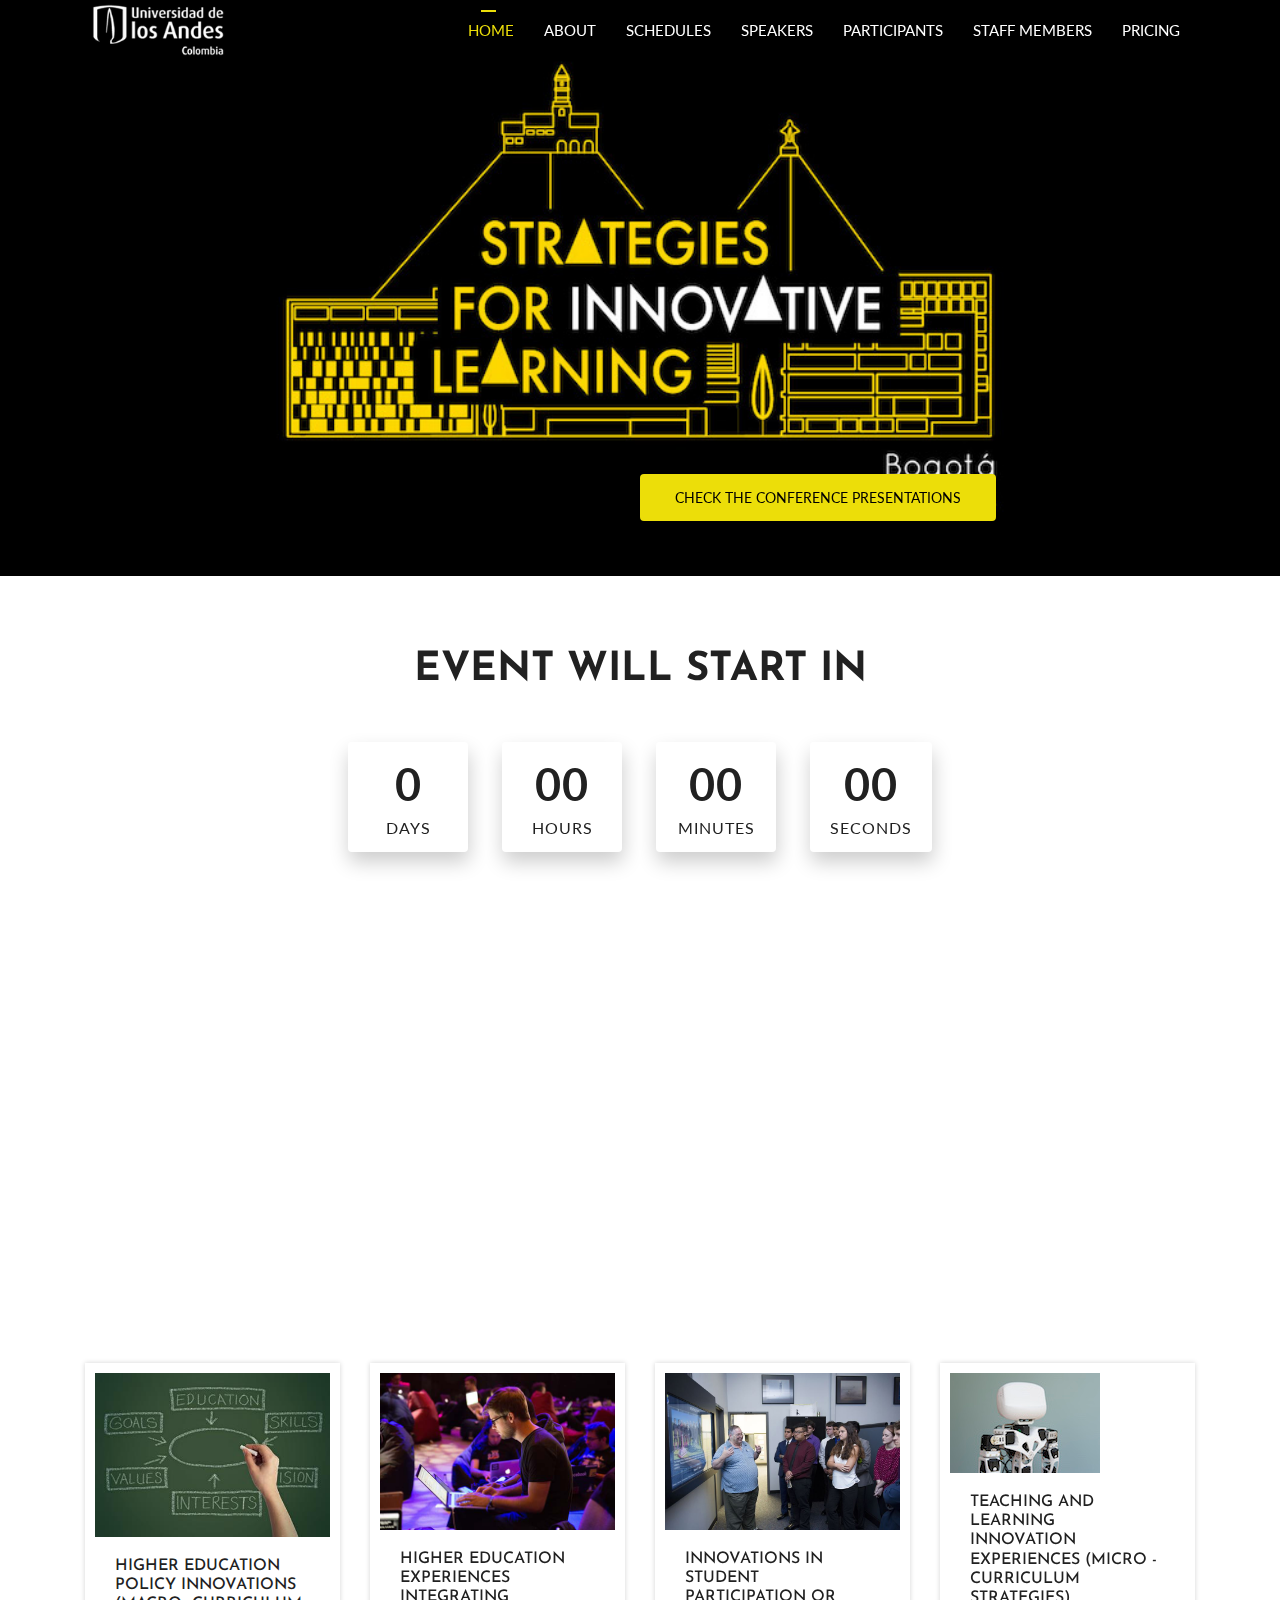
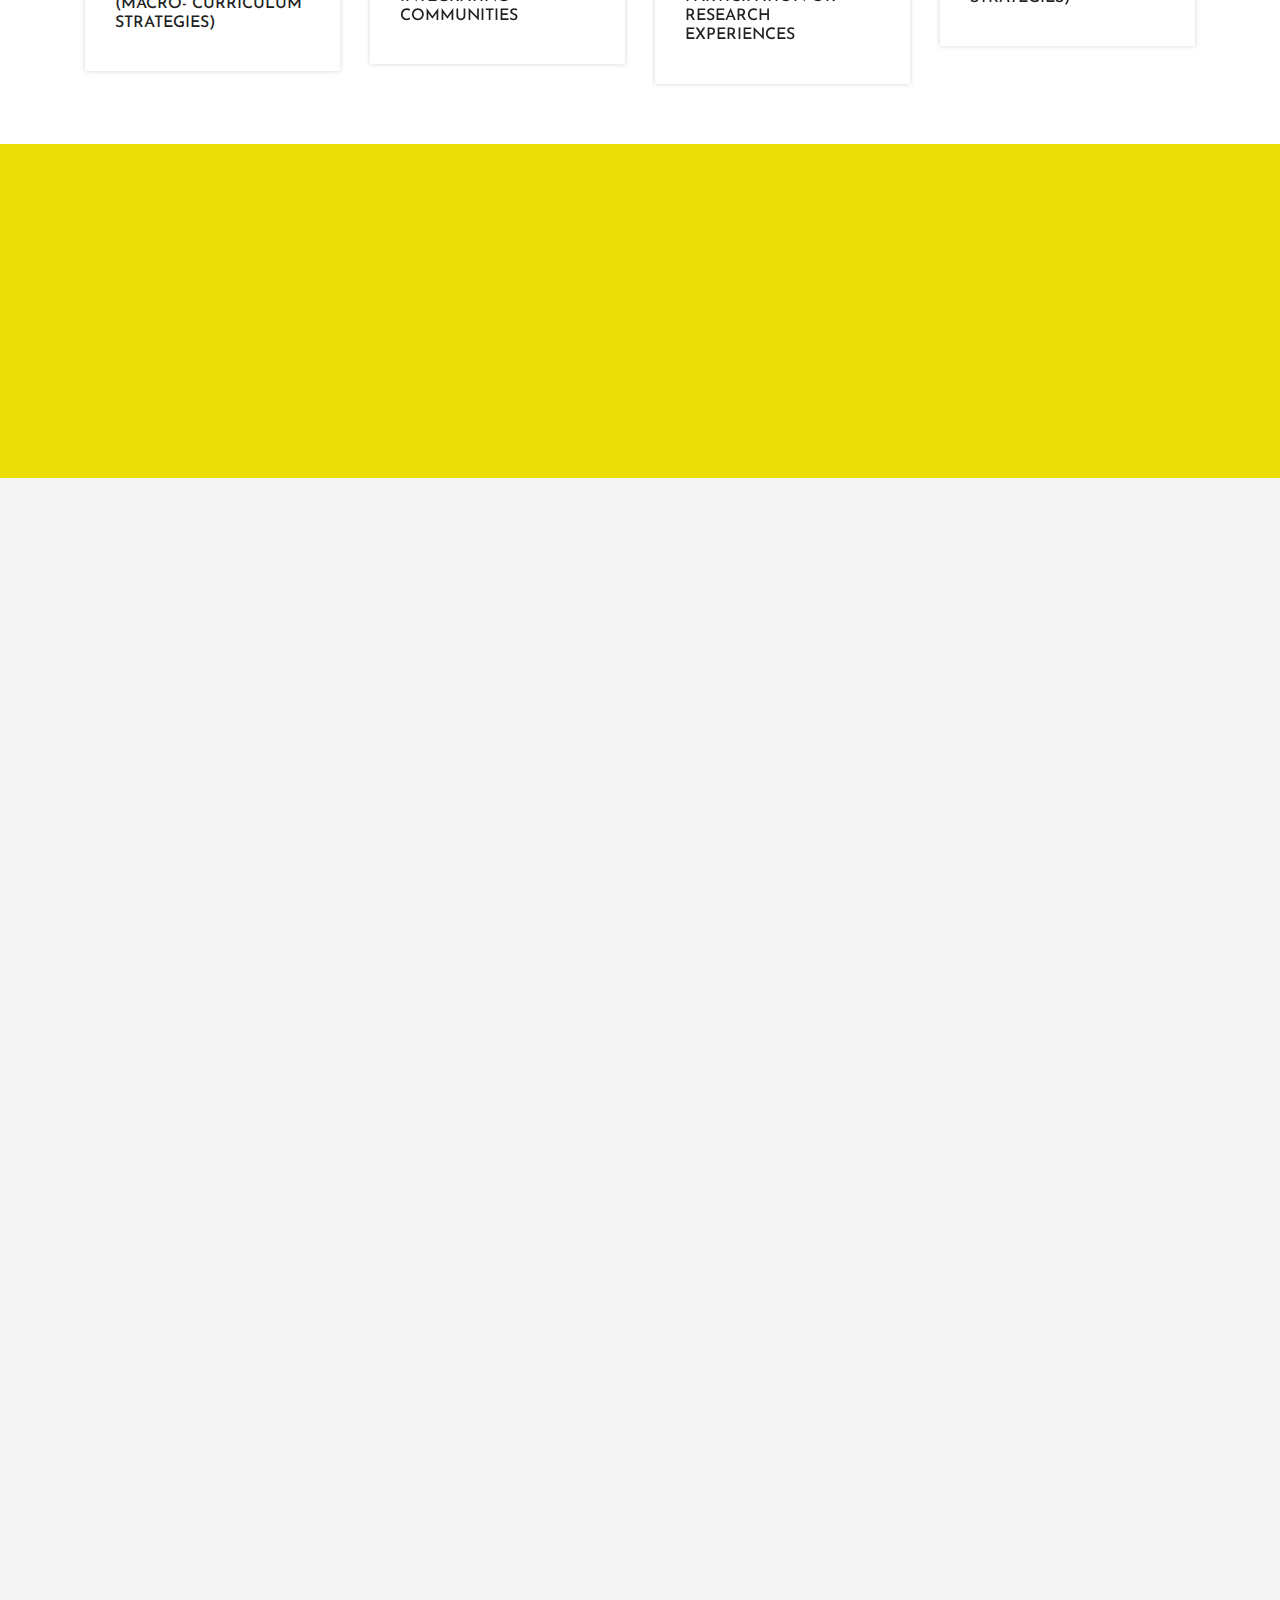
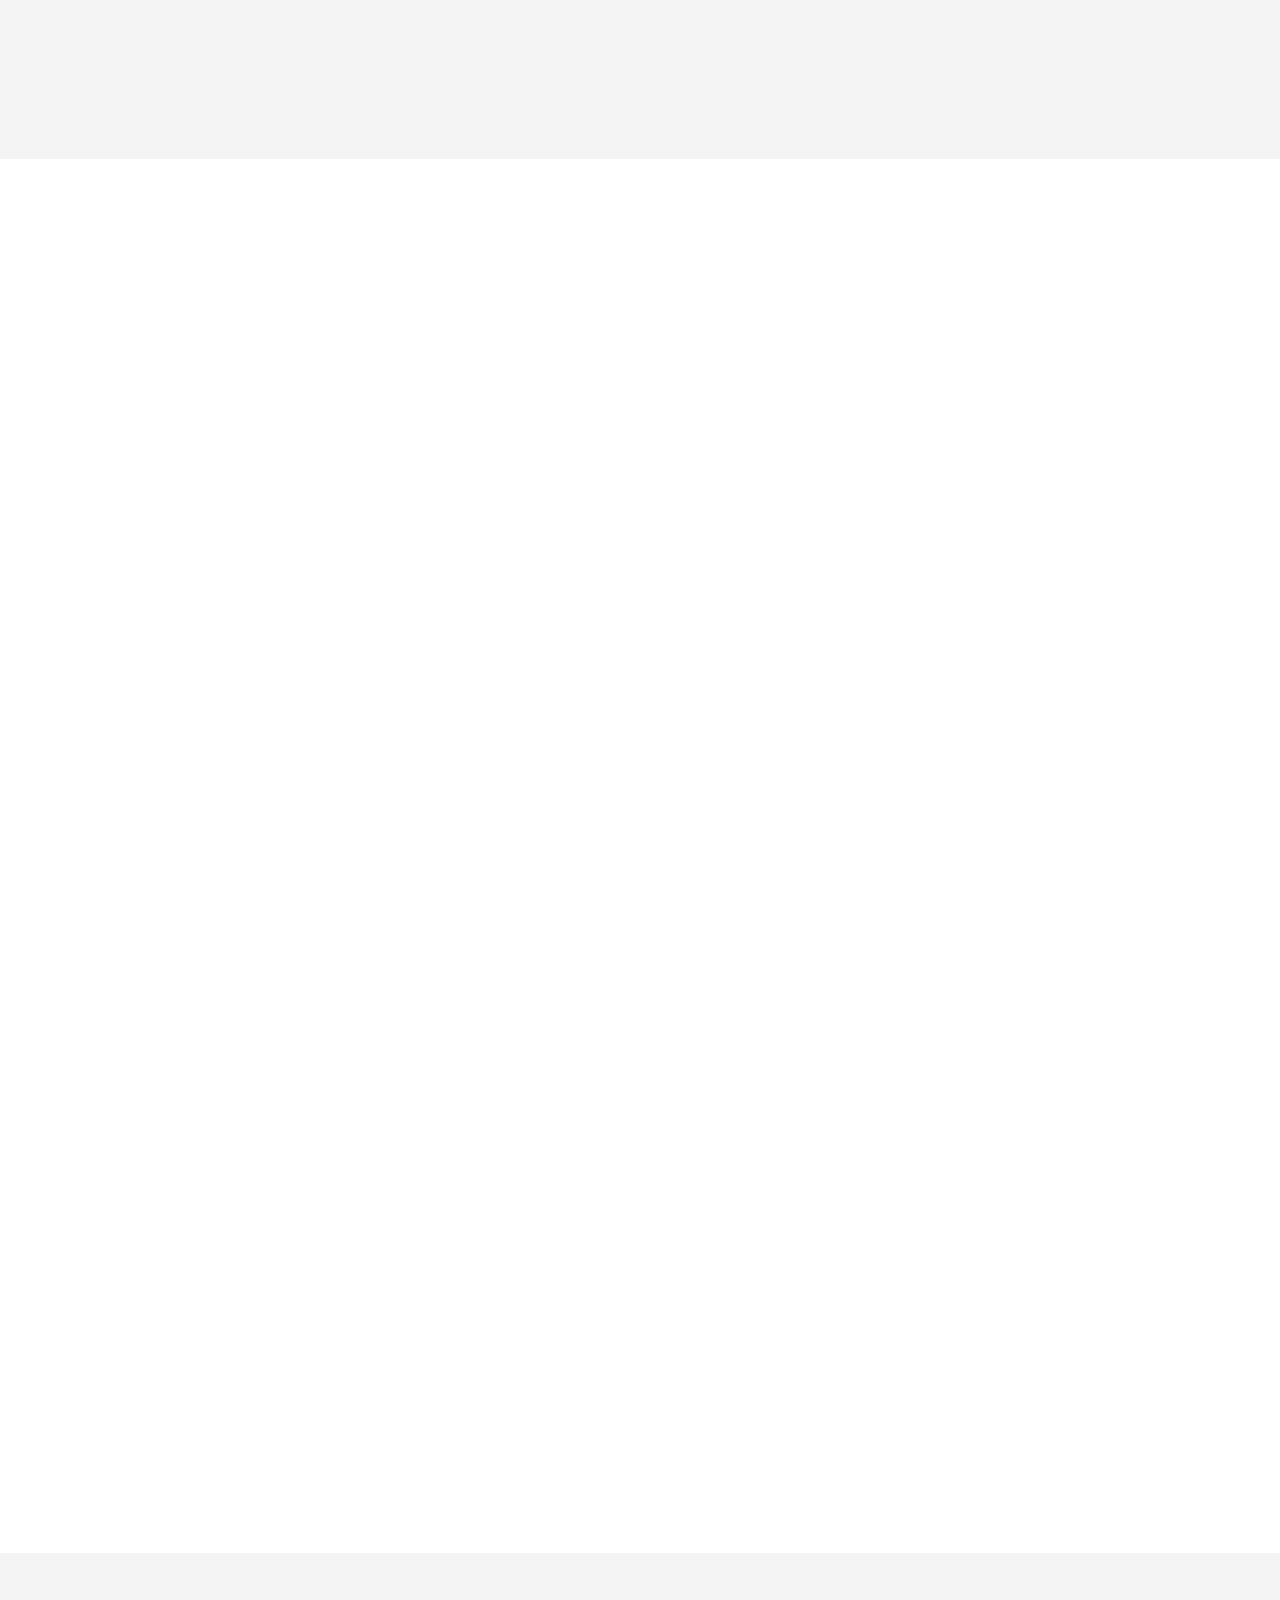
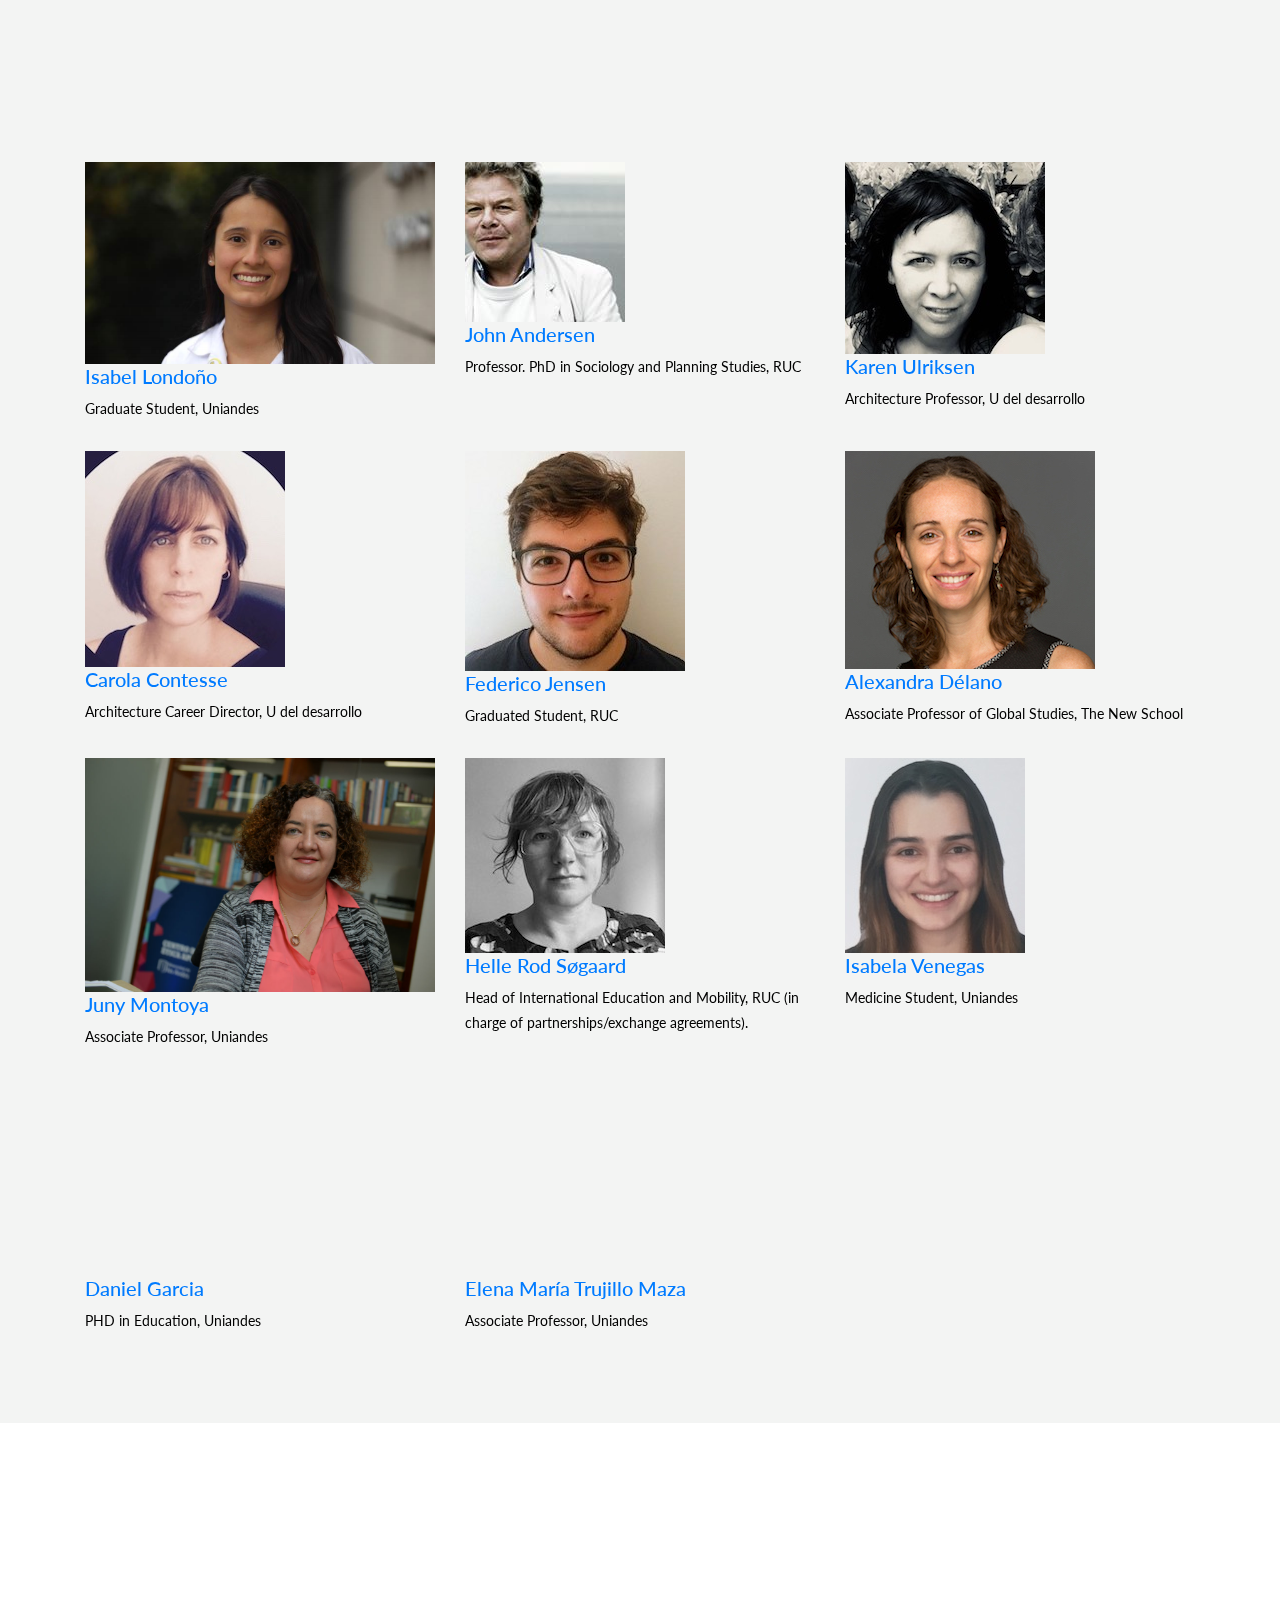
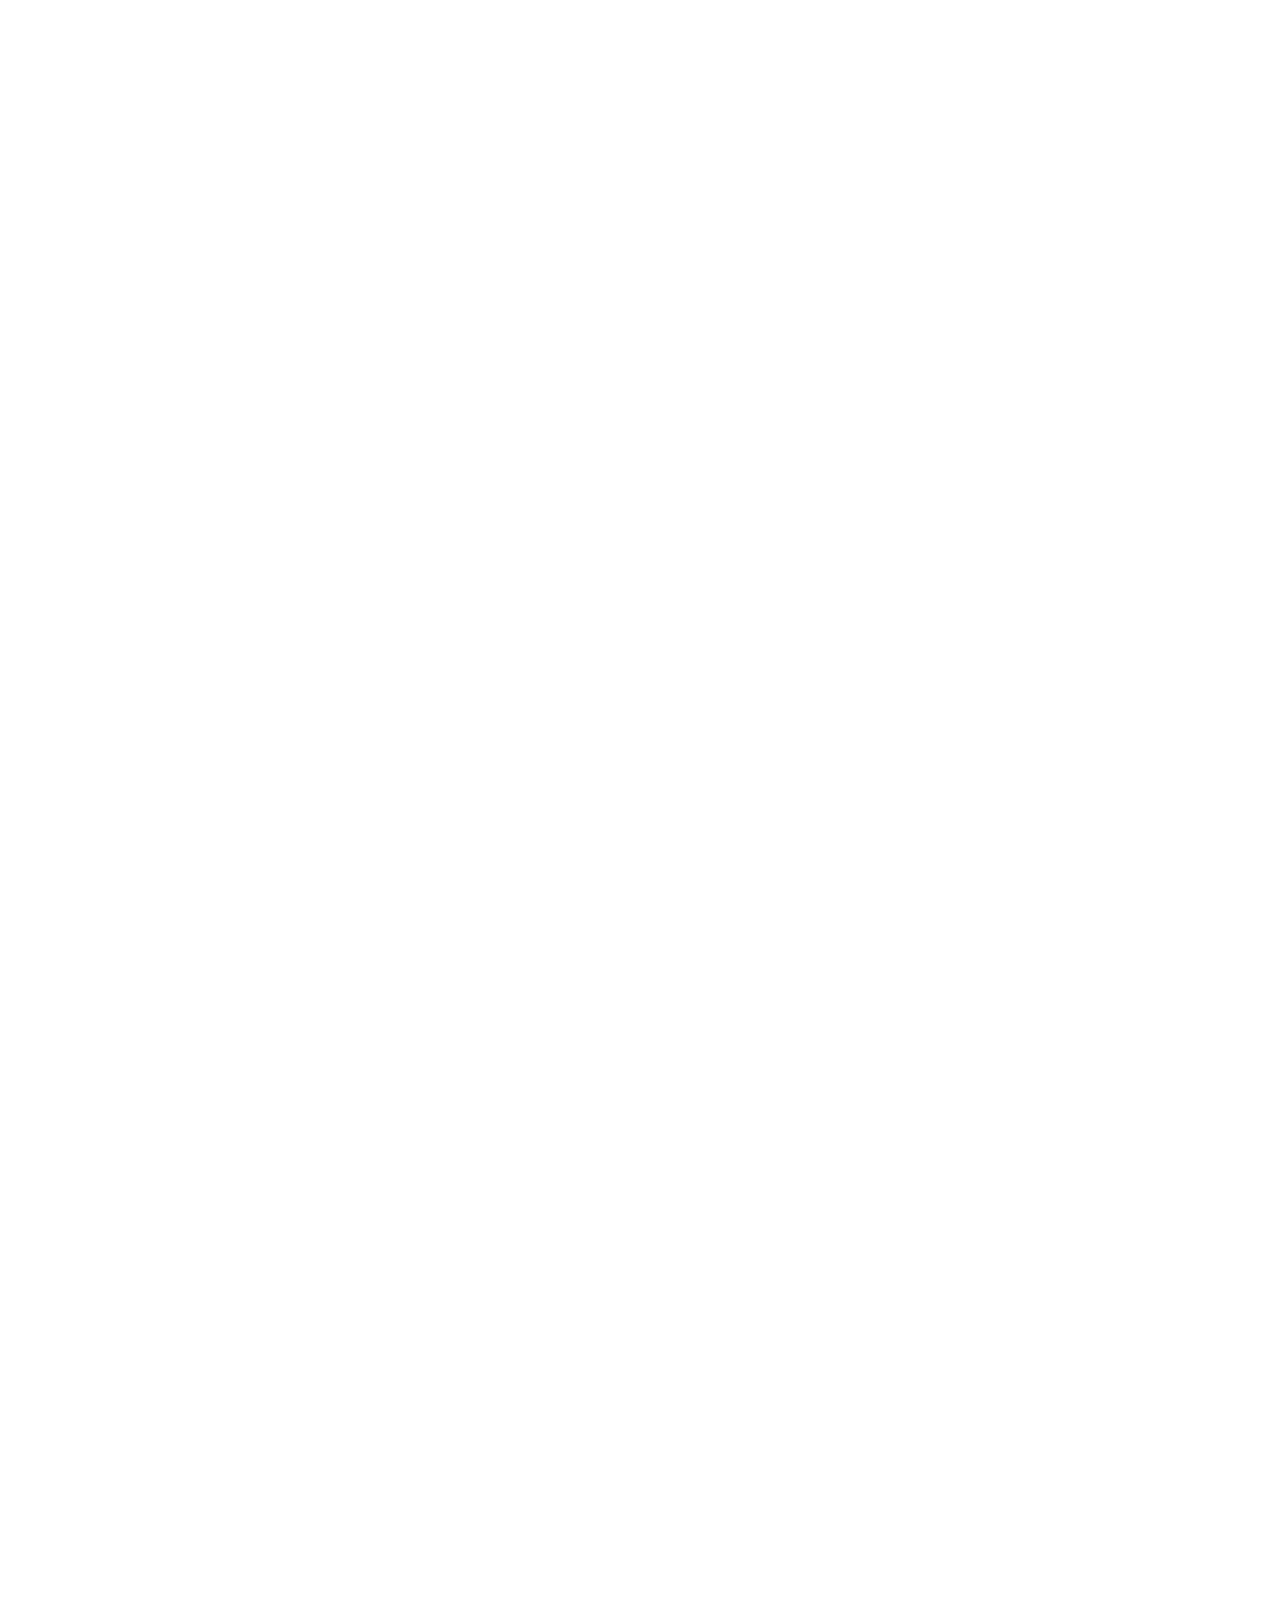
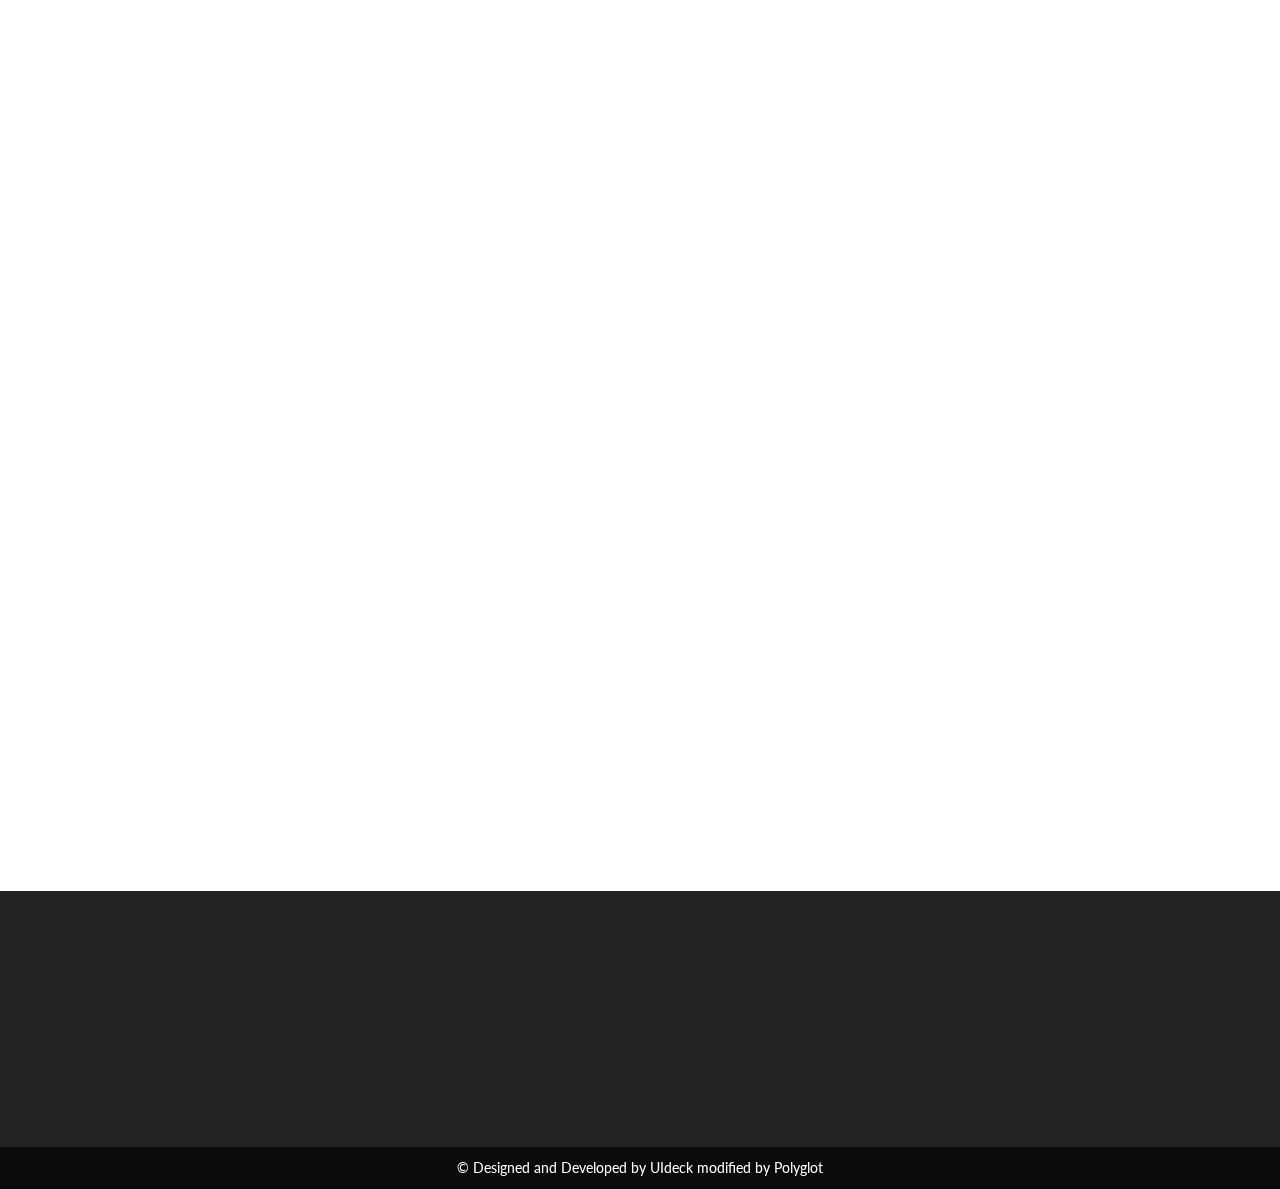
==== commit 0ba083bb: "presentations" ====
--- a/index.html
+++ b/index.html
@@ -118,7 +118,7 @@
             <div class="carousel-caption d-md-block">
               <p class="fadeInUp wow" data-wow-delay=".6s"></p>
               <h1 class="wow fadeInDown heading" data-wow-delay=".4s"></h1><br>
-                <a href="https://docs.google.com/forms/d/e/1FAIpQLSec1mQ5JIV1_r7bKSXj5IqkoRUeXrQep0lNB3GGi3QFHHQzSg/viewform?usp=sf_link" class="fadeInLeft wow btn btn-common btn-lg btn-bottom" data-wow-delay=".6s">Ask a Question</a> 
+                <a href="/assets/presentations/" class="fadeInLeft wow btn btn-common btn-lg btn-bottom" data-wow-delay=".6s">Check The Conference Presentations</a> 
             </div>
           </div>
         </div>
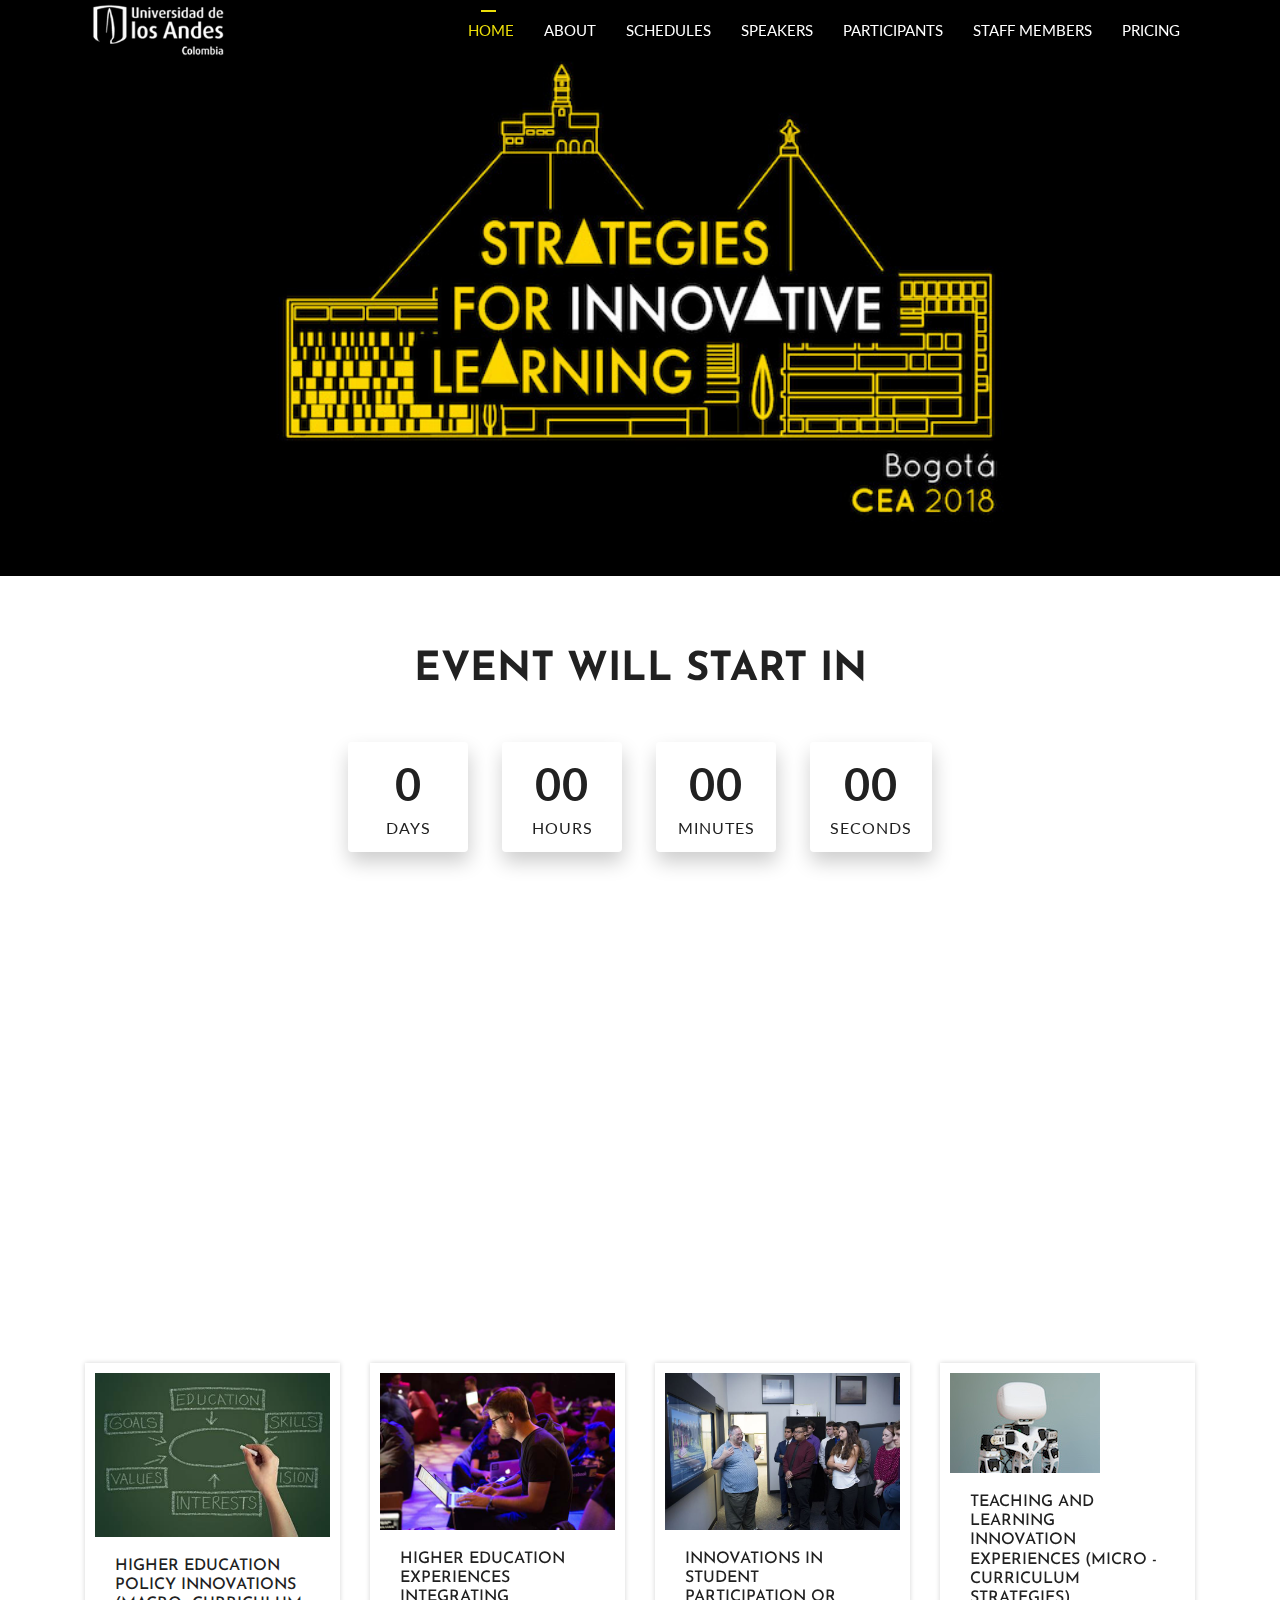
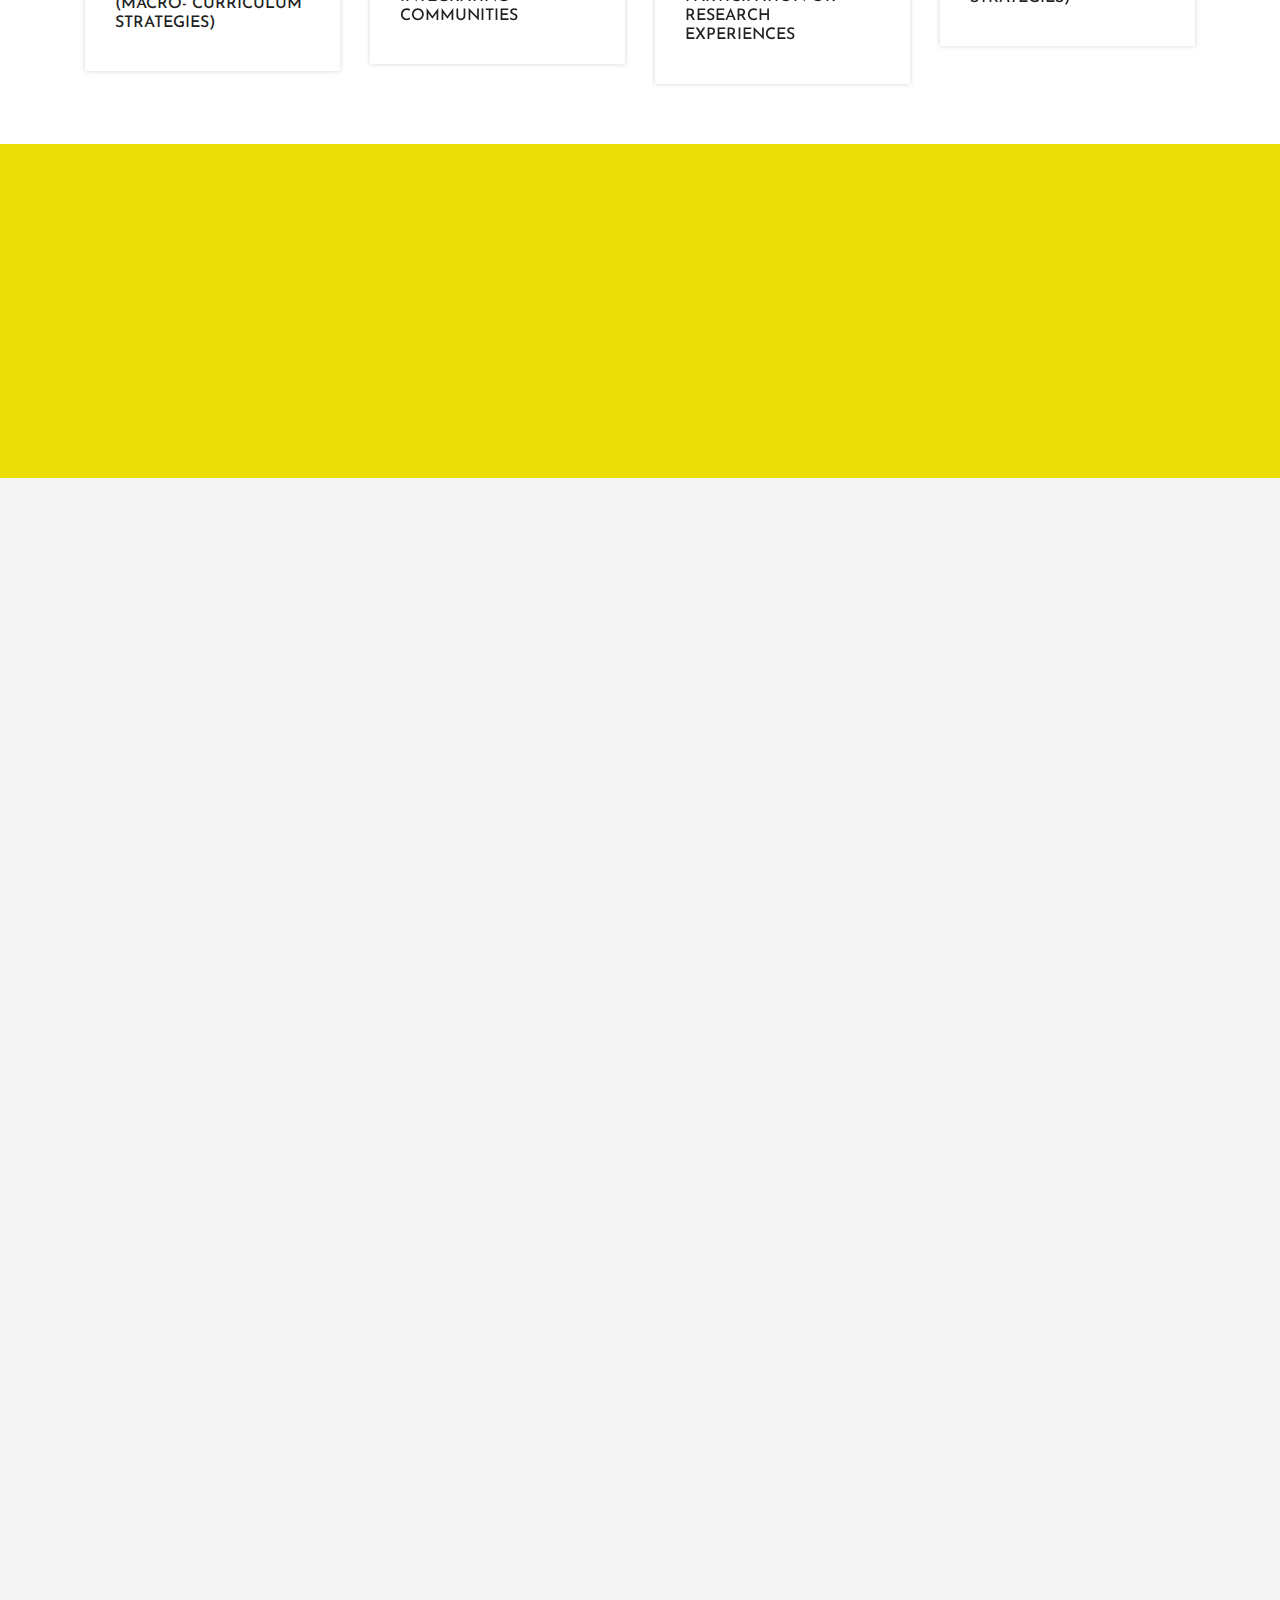
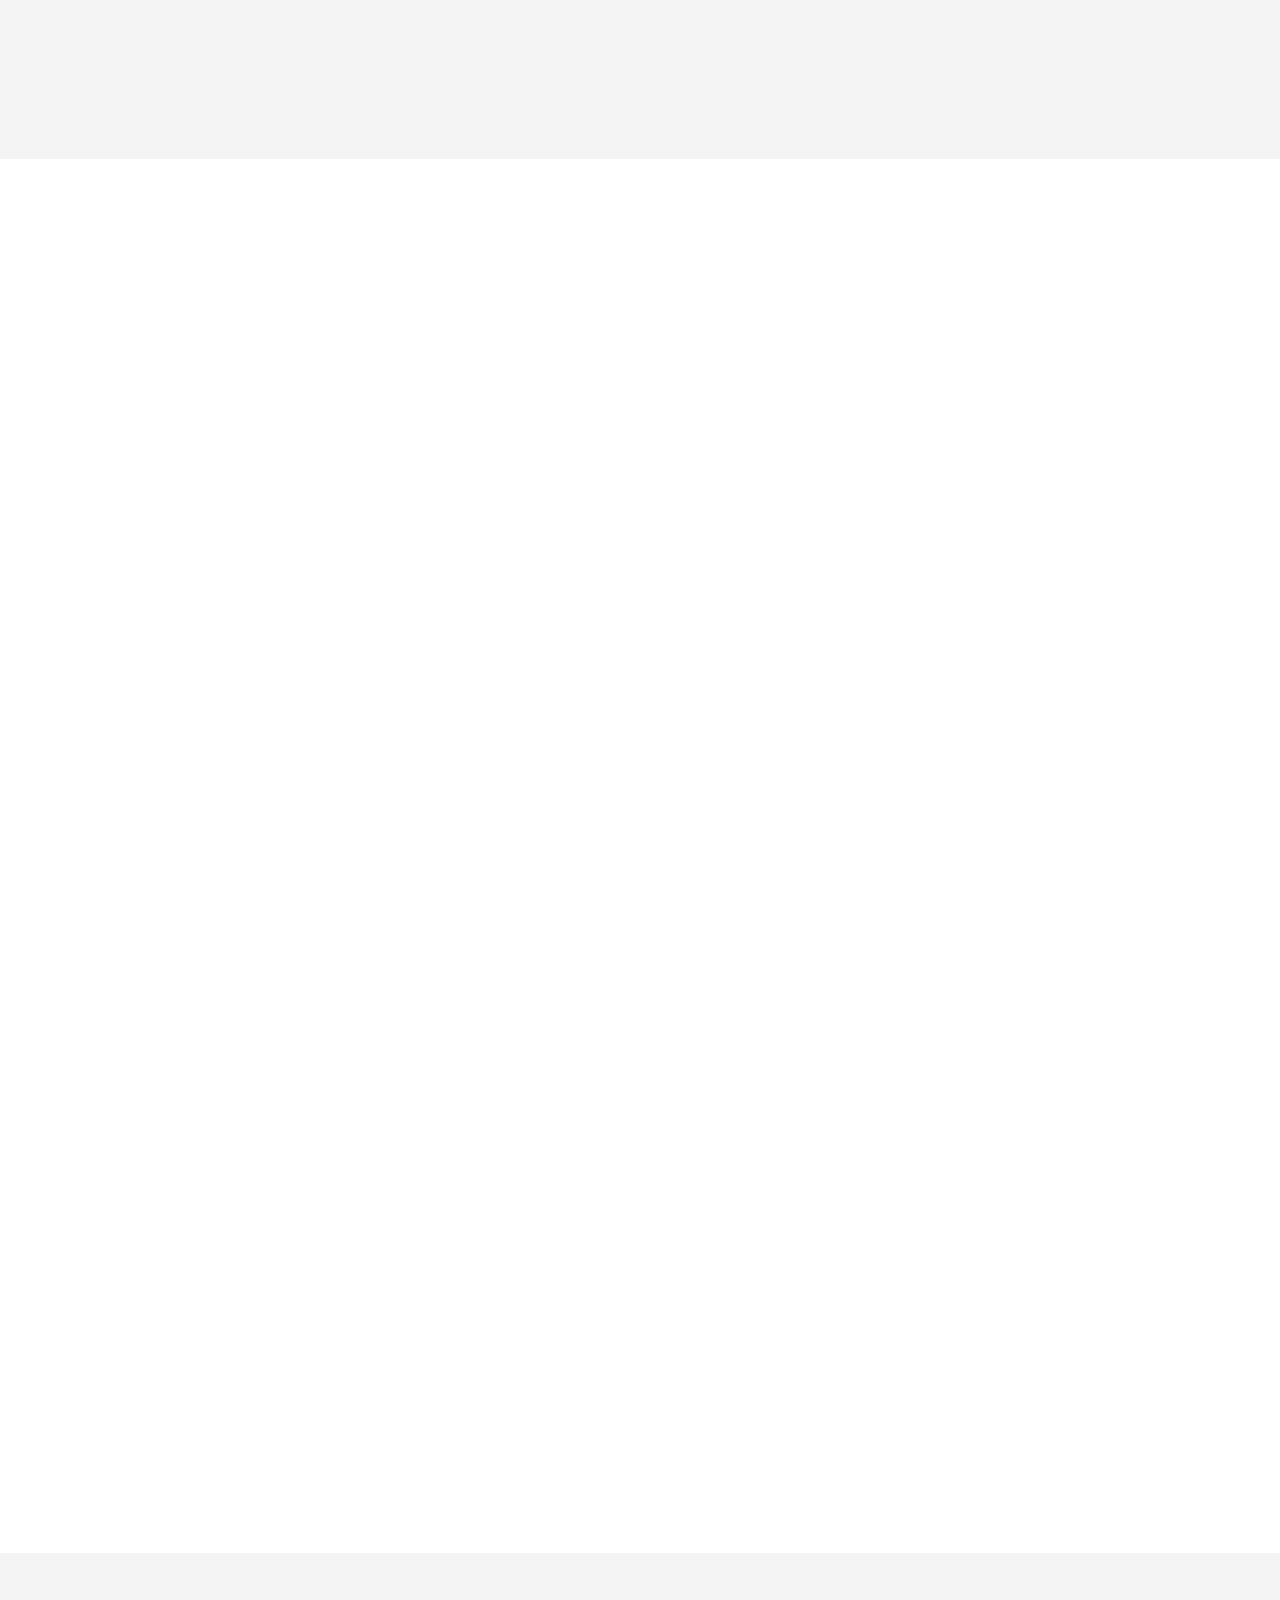
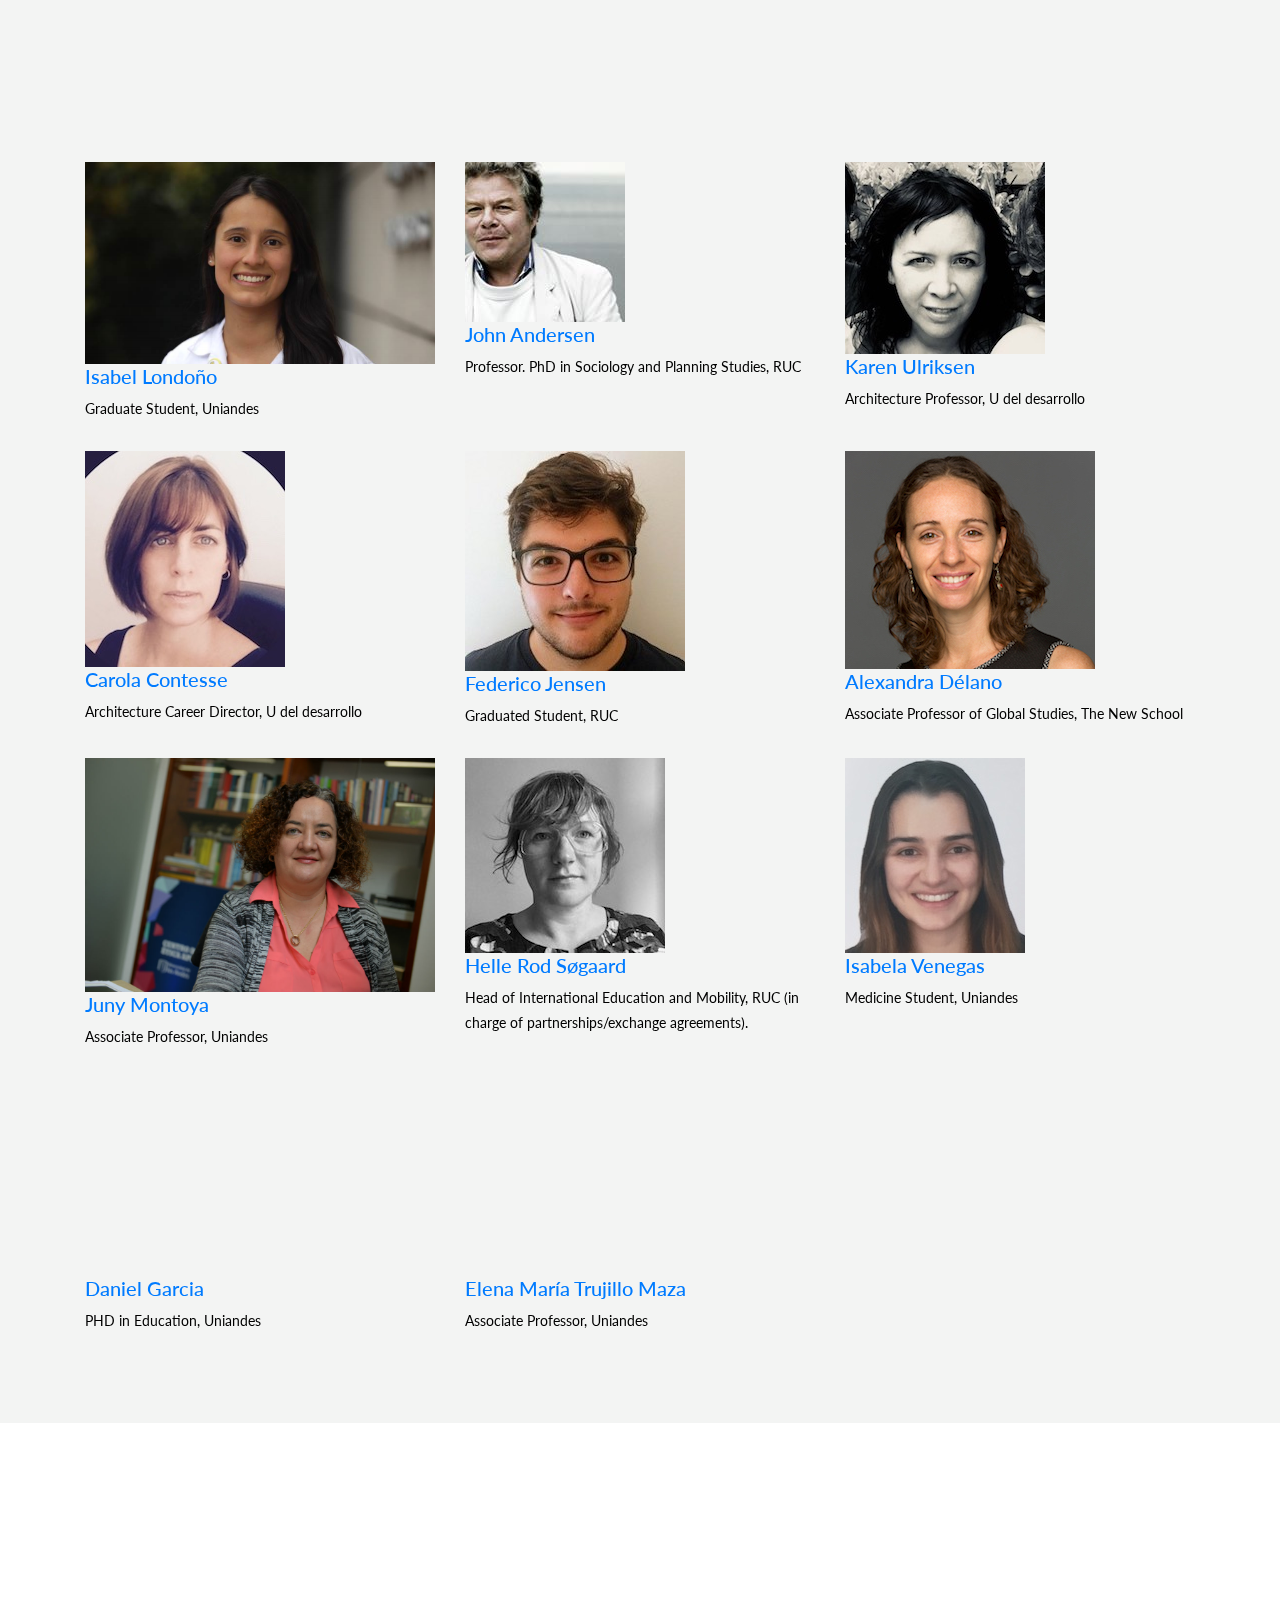
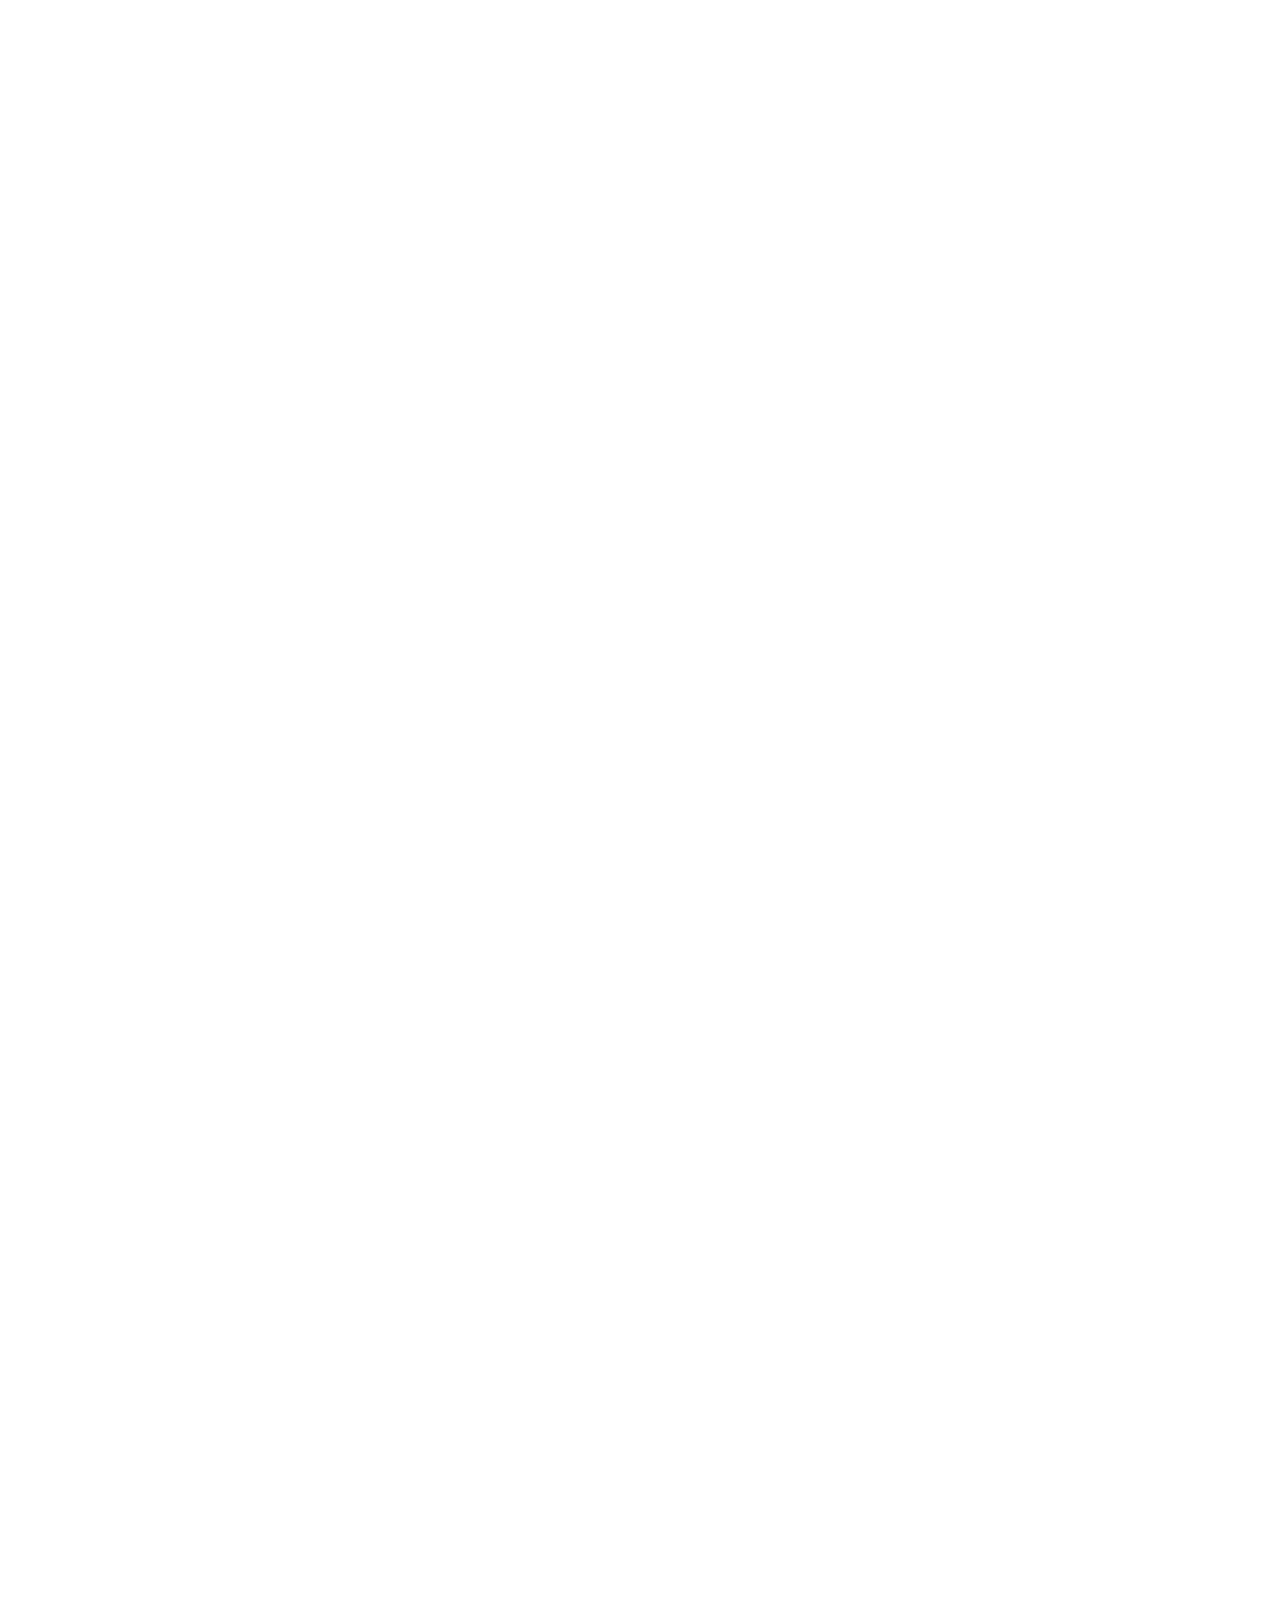
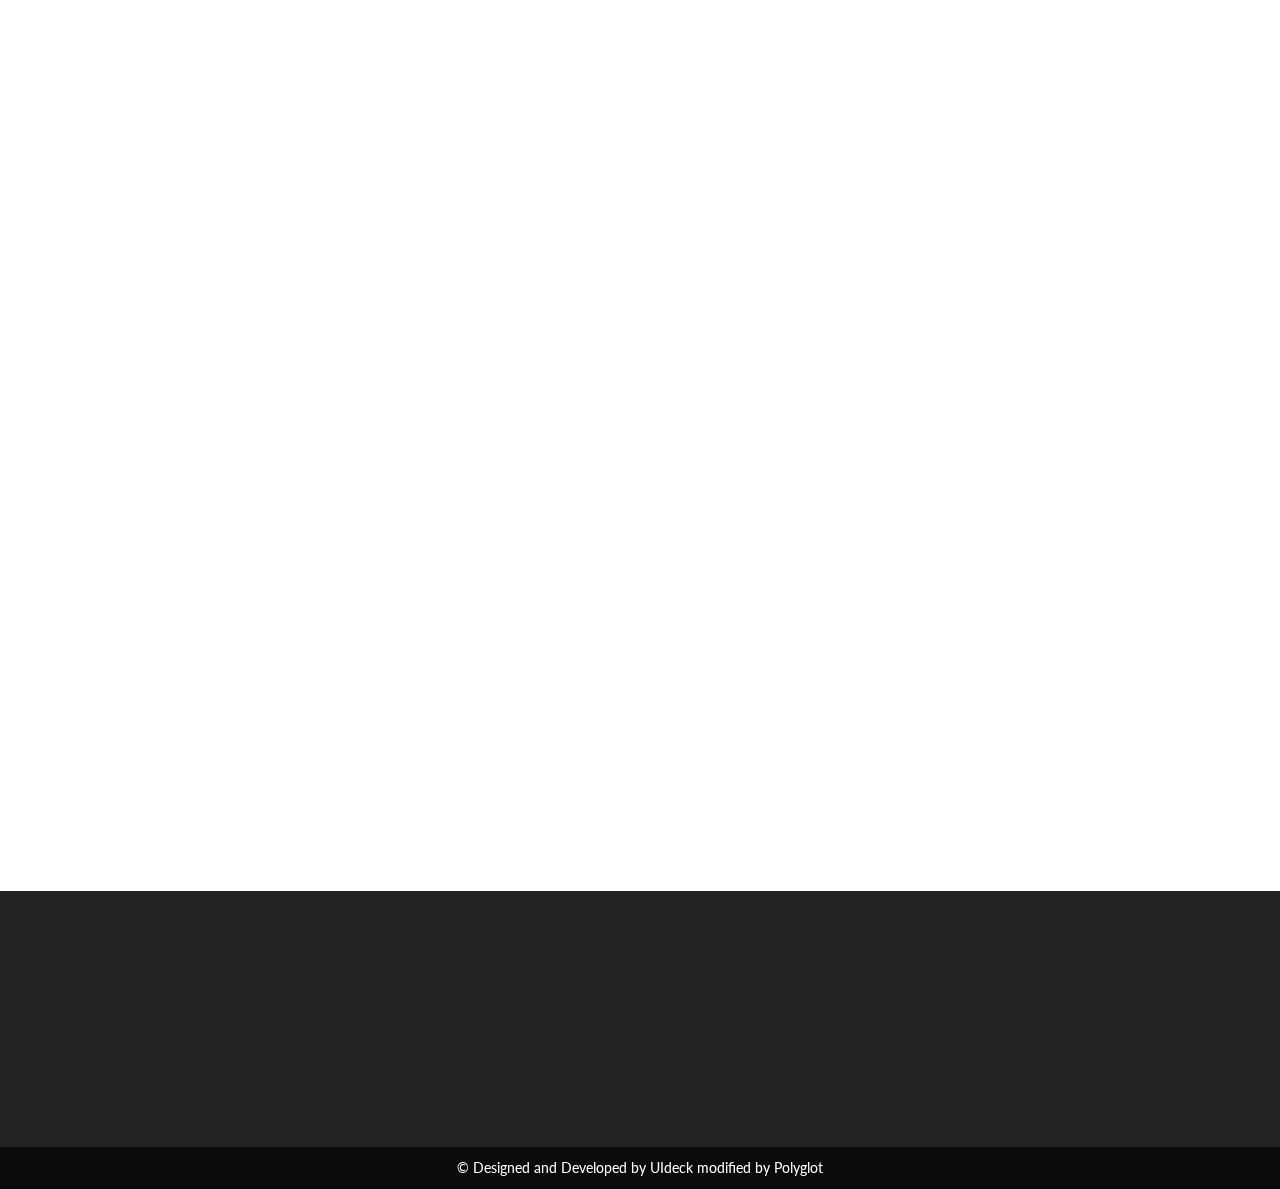
==== commit cf5837a9: "Cambio" ====
--- a/index.html
+++ b/index.html
@@ -5,7 +5,7 @@
     <meta charset="utf-8">
     <meta name="viewport" content="width=device-width, initial-scale=1, shrink-to-fit=no">
 
-    <title>CEA - Conference 2018</title>
+    <title>CEA-2018</title>
 
     <!-- Bootstrap CSS -->
     <link rel="stylesheet" type="text/css" href="assets/css/bootstrap.min.css" >
@@ -118,7 +118,6 @@
             <div class="carousel-caption d-md-block">
               <p class="fadeInUp wow" data-wow-delay=".6s"></p>
               <h1 class="wow fadeInDown heading" data-wow-delay=".4s"></h1><br>
-                <a href="/assets/presentations/" class="fadeInLeft wow btn btn-common btn-lg btn-bottom" data-wow-delay=".6s">Check The Conference Presentations</a> 
             </div>
           </div>
         </div>
@@ -366,7 +365,7 @@
                       <div id="collapseSix" class="collapse show" aria-labelledby="headingSix" data-parent="#accordion">
                         <div class="card-body">
                           <p>
-                              1. Whose world is it anyways? Reflections and report on CEA inspired, transnational, interdisciplinary course. Doris Gray, Garbi Schmidt 
+                              <a href="assets/presentations/Monday/Whose%20world%20is%20it%20anyways.pptx" target="_blank">1. Whose world is it anyways? Reflections and report on CEA inspired, transnational, interdisciplinary course. Doris Gray, Garbi Schmidt </a>
                               <br>2. Student participation in University governance: a critical review of the status quo at Roskilde University. Simon Tauber, Federico Jensen
                           </p>
                           <div class="location">
@@ -431,7 +430,7 @@
                       <div class="card-body">
                         <p>
                             3. Academic oral communication strategy as a macro curriculum policy in Universidad de los Andes. Jorge Armando Marin Ariza, Valeria Parra Gregory
-                            <br>4. Hidden Curriculum in Indian Campuses. Shreya Urvashi
+                            <br><a href="assets/presentations/Tuesday/Hidden%20Curriculum.pdf" target="_blank">4. Hidden Curriculum in Indian Campuses. Shreya Urvashi</a>
                             <br> 5. Action research in planning education - experiences from Roskilde University. John Andersen
                         </p>
                         <div class="location">
@@ -482,8 +481,8 @@
                         <p>
                             
                             <br>6. Curriculum innovations focus on sustainable development in Colombian universities. Daniel Eduardo Garcia
-                            <br>7. Strategies for innovative learning.Klara Møller Rasmussen
-                            <br>8. Program iCubo. Macarena Perez
+                            <br><a href="assets/presentations/Tuesday/Strategies%20of%20innovative%20learning.pptx" target="_blank">7. Strategies for innovative learning.Klara Møller Rasmussen</a>
+                            <br><a href="assets/presentations/Tuesday/Dlab%20Icubo.pptx" target="_blank">8. Program iCubo. Macarena Perez</a>
                         </p>
                         <div class="location">
                           <span>Location:</span> SD - 1003
@@ -517,7 +516,7 @@
                     <div id="collapseSix2" class="collapse" aria-labelledby="headingSix2" data-parent="#accordion2">
                       <div class="card-body">
                         <p>
-                            9. Graduate profile, learning objectives and competences of the undergraduate program of the faculty of economics. Jimena Hurtado Prieto, Andres Mauricio Guiot
+                            <a href="assets/presentations/Tuesday/The%20Art%20of%20Doing%20with%20a%20Highly%20Disciplined%20Mindset.pptx" target="_blank">9. The Art of Doing with a Highly Disciplined Mindset of the faculty of economics. Jimena Hurtado Prieto, Andres Mauricio Guiot</a>
                             <br>10. The role of community engagement on teaching engineering.Esteban Acero Lopez
                         </p>
                         <div class="location">
@@ -535,6 +534,7 @@
                         <span class="time">14:10 - 16:10</span>
                         <h4>Panel on macro-strategies for the undergraduate curriculums</h4>
                         <h5 class="name">Prof. Kasper Risbjerg, president CEA</h5>
+                          <a href="assets/presentations/Tuesday/Integrated%20course%20in%20social%20sciences.pptx%20%5BRepaired%5D.pptx" target="_blank">Abdul Shaban</a>
                       </div>
                     </div>
                   </div>
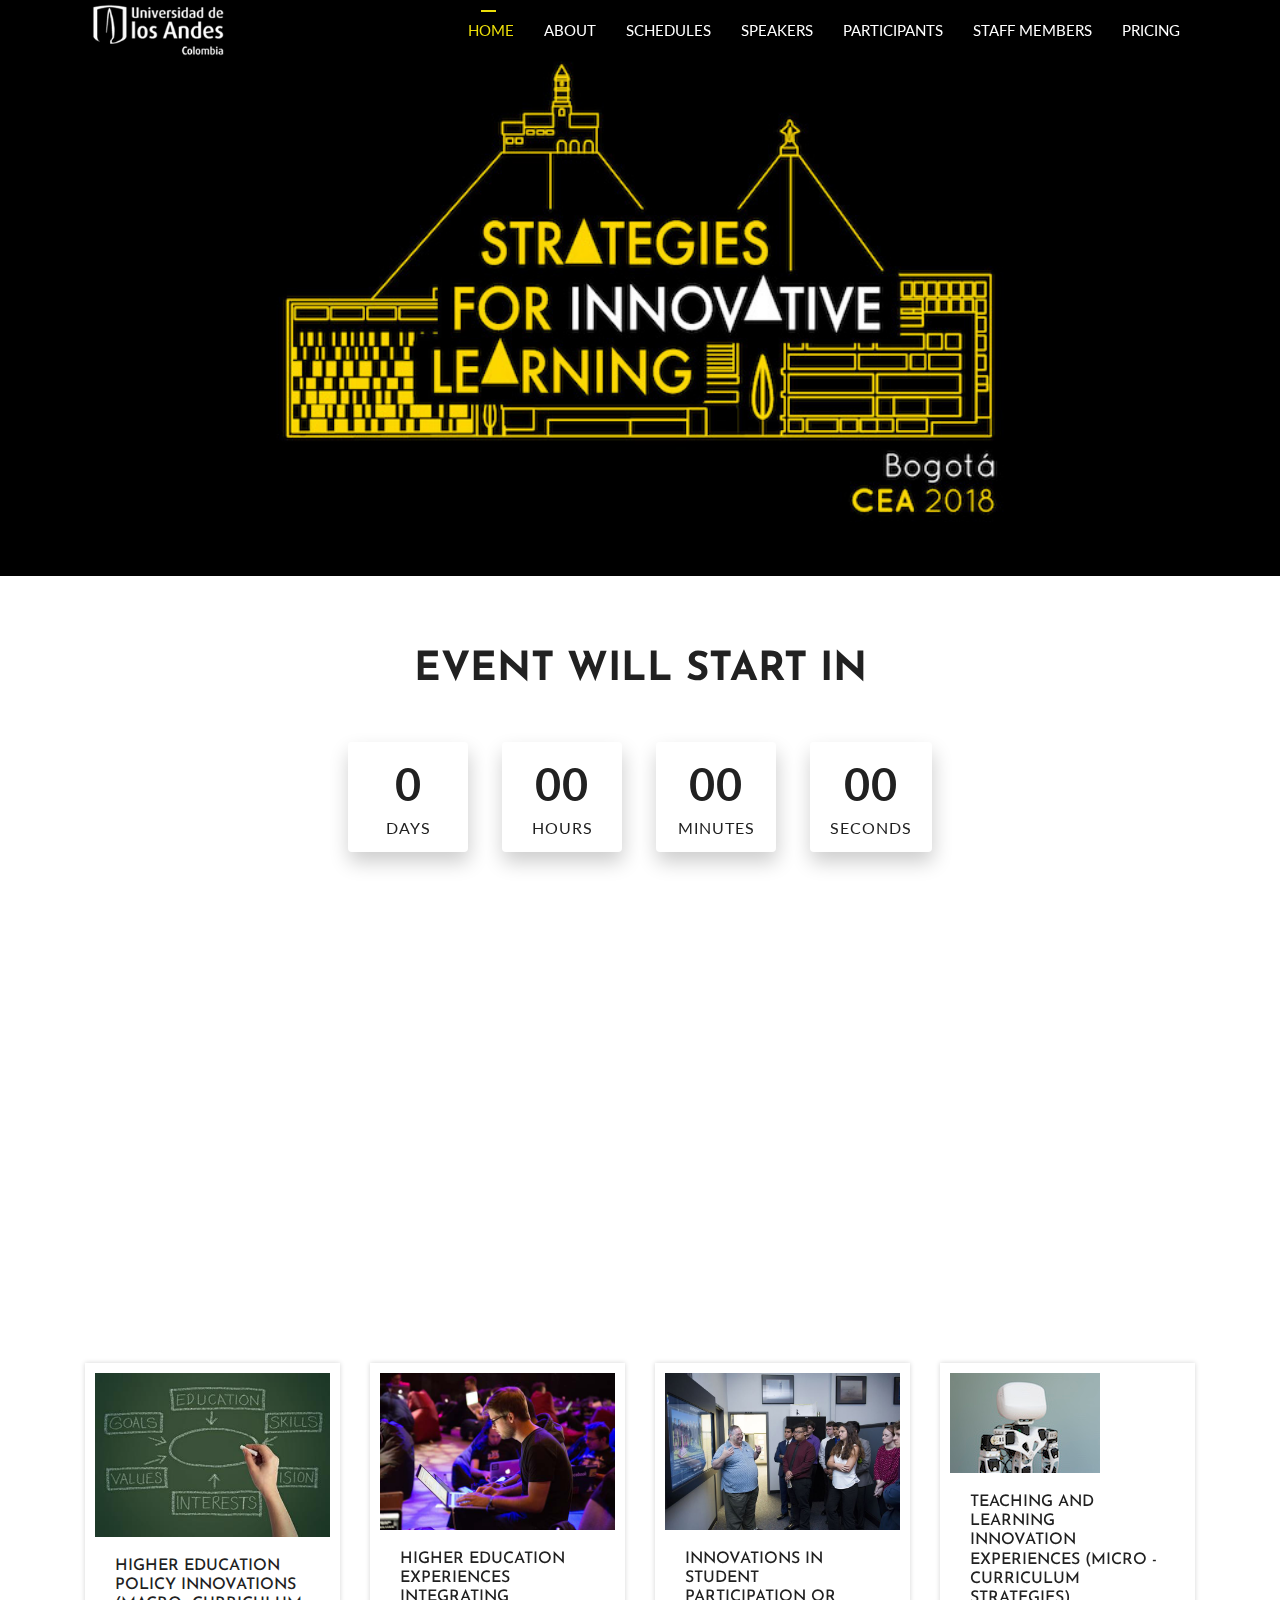
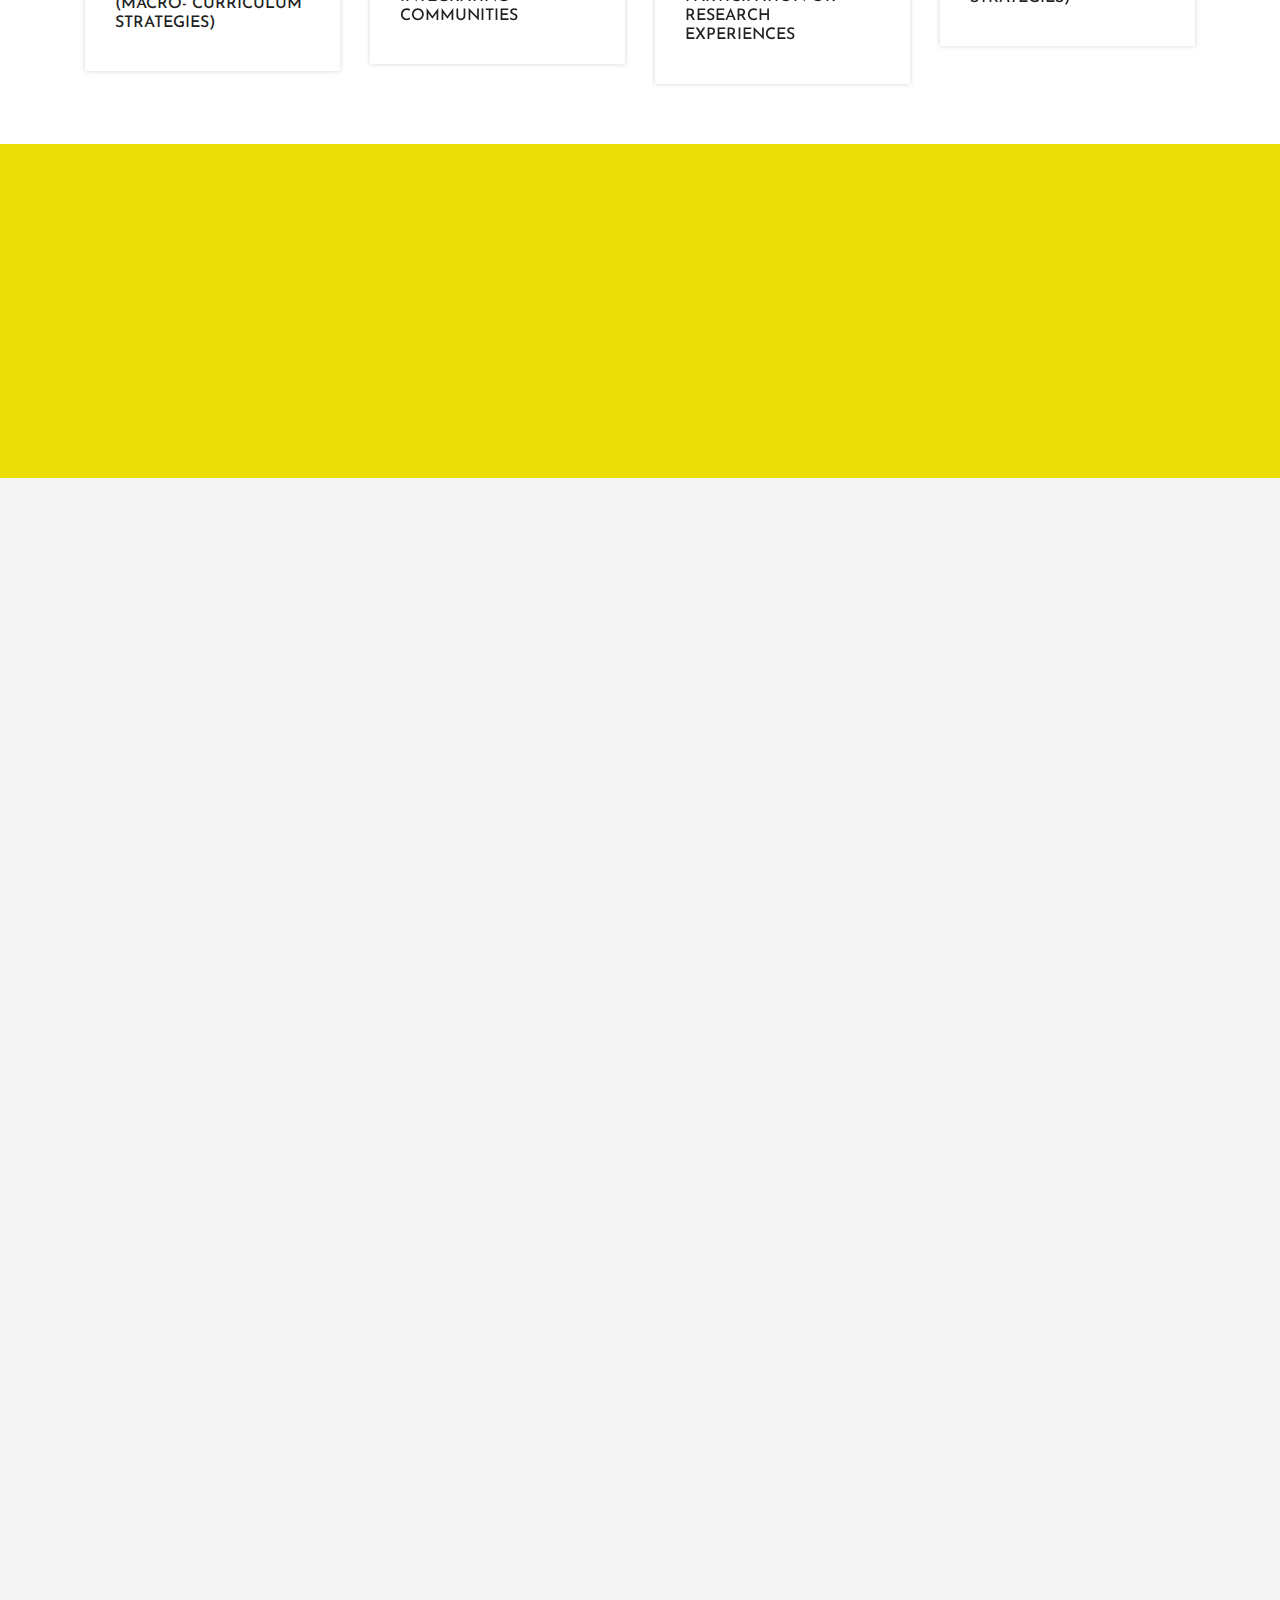
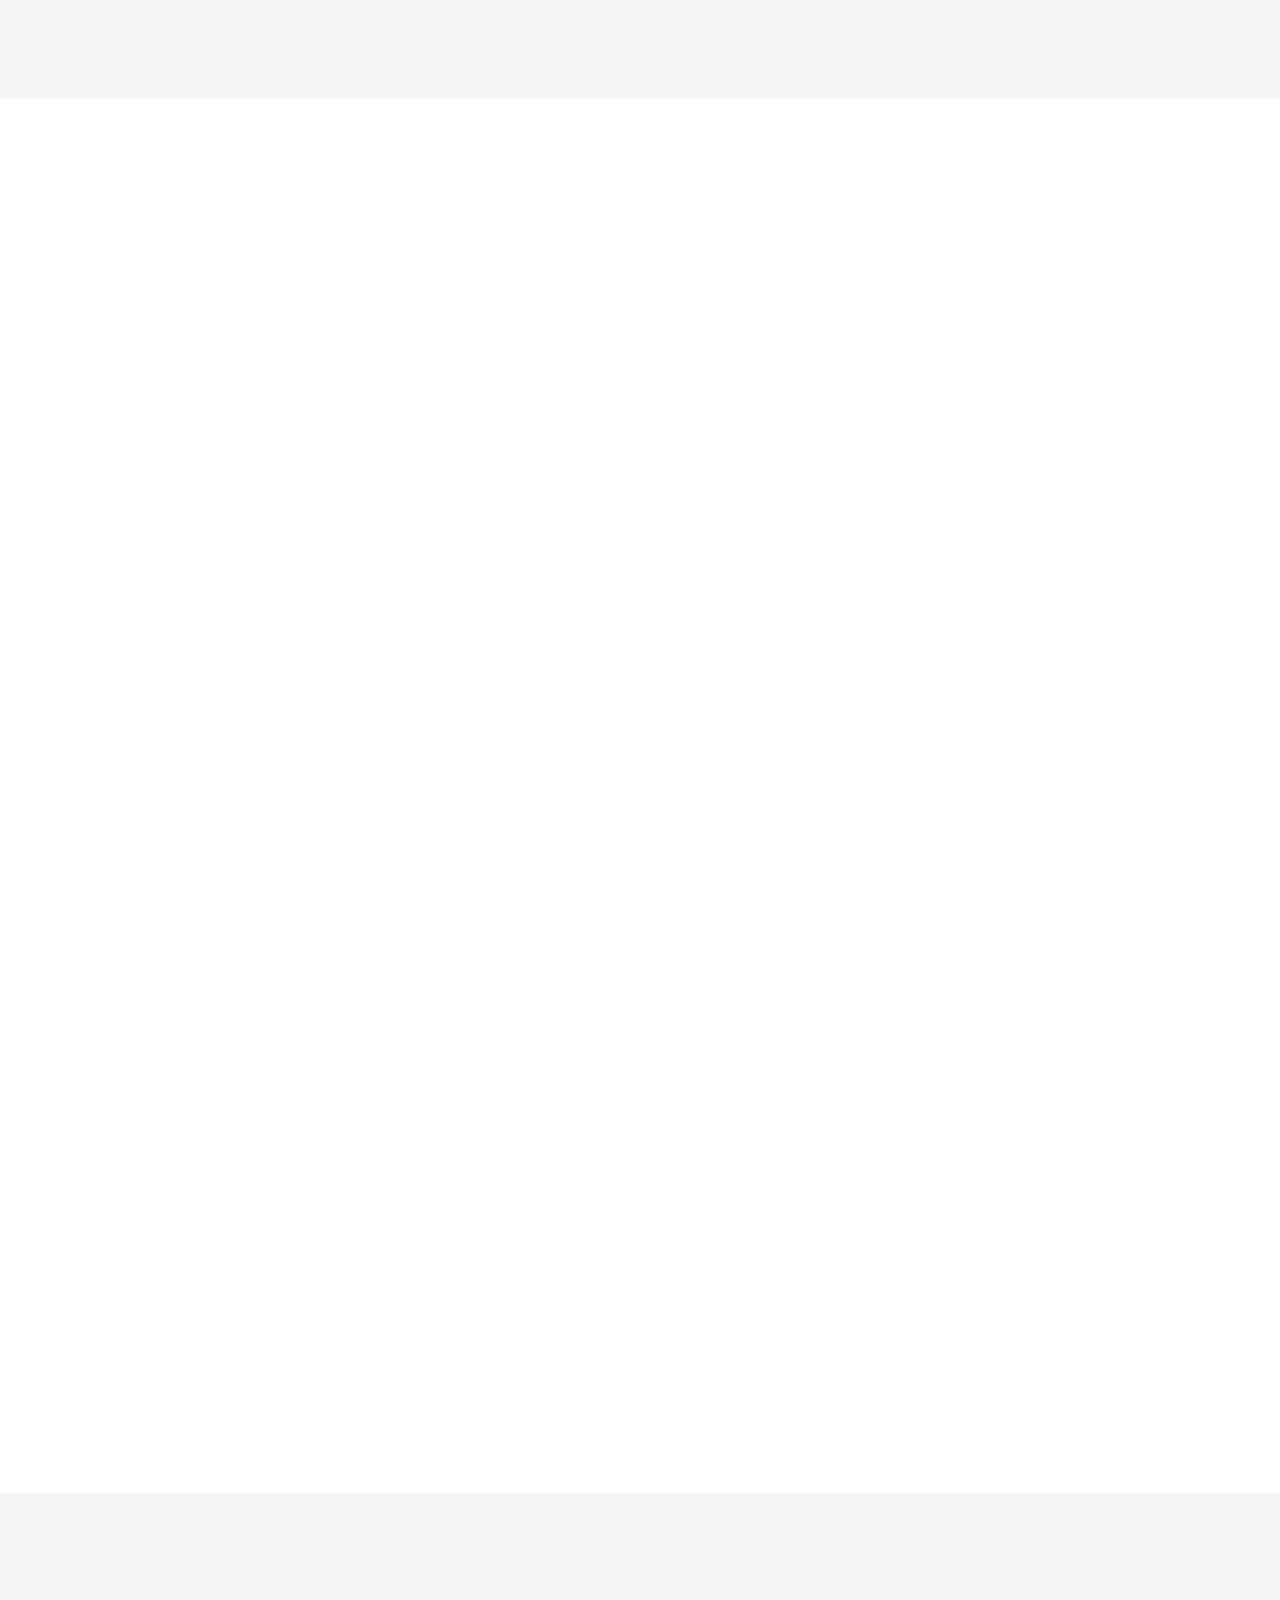
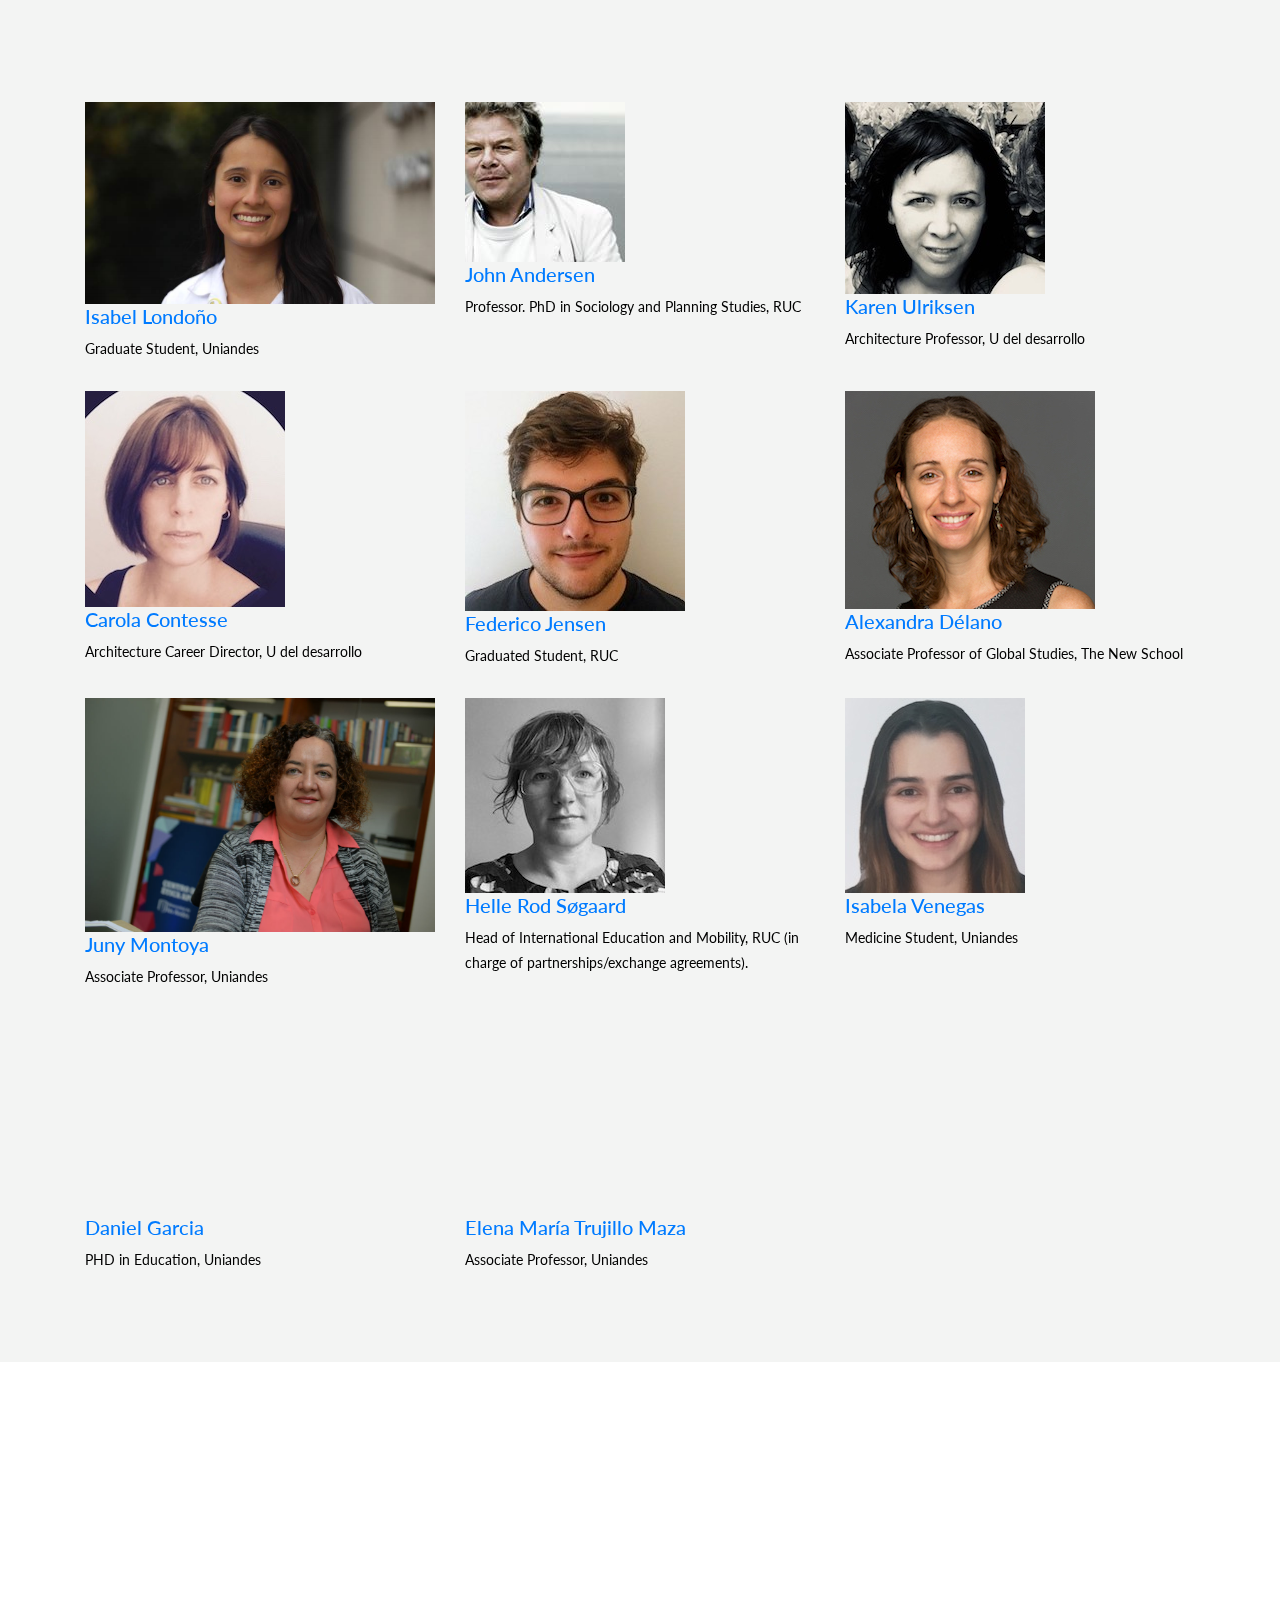
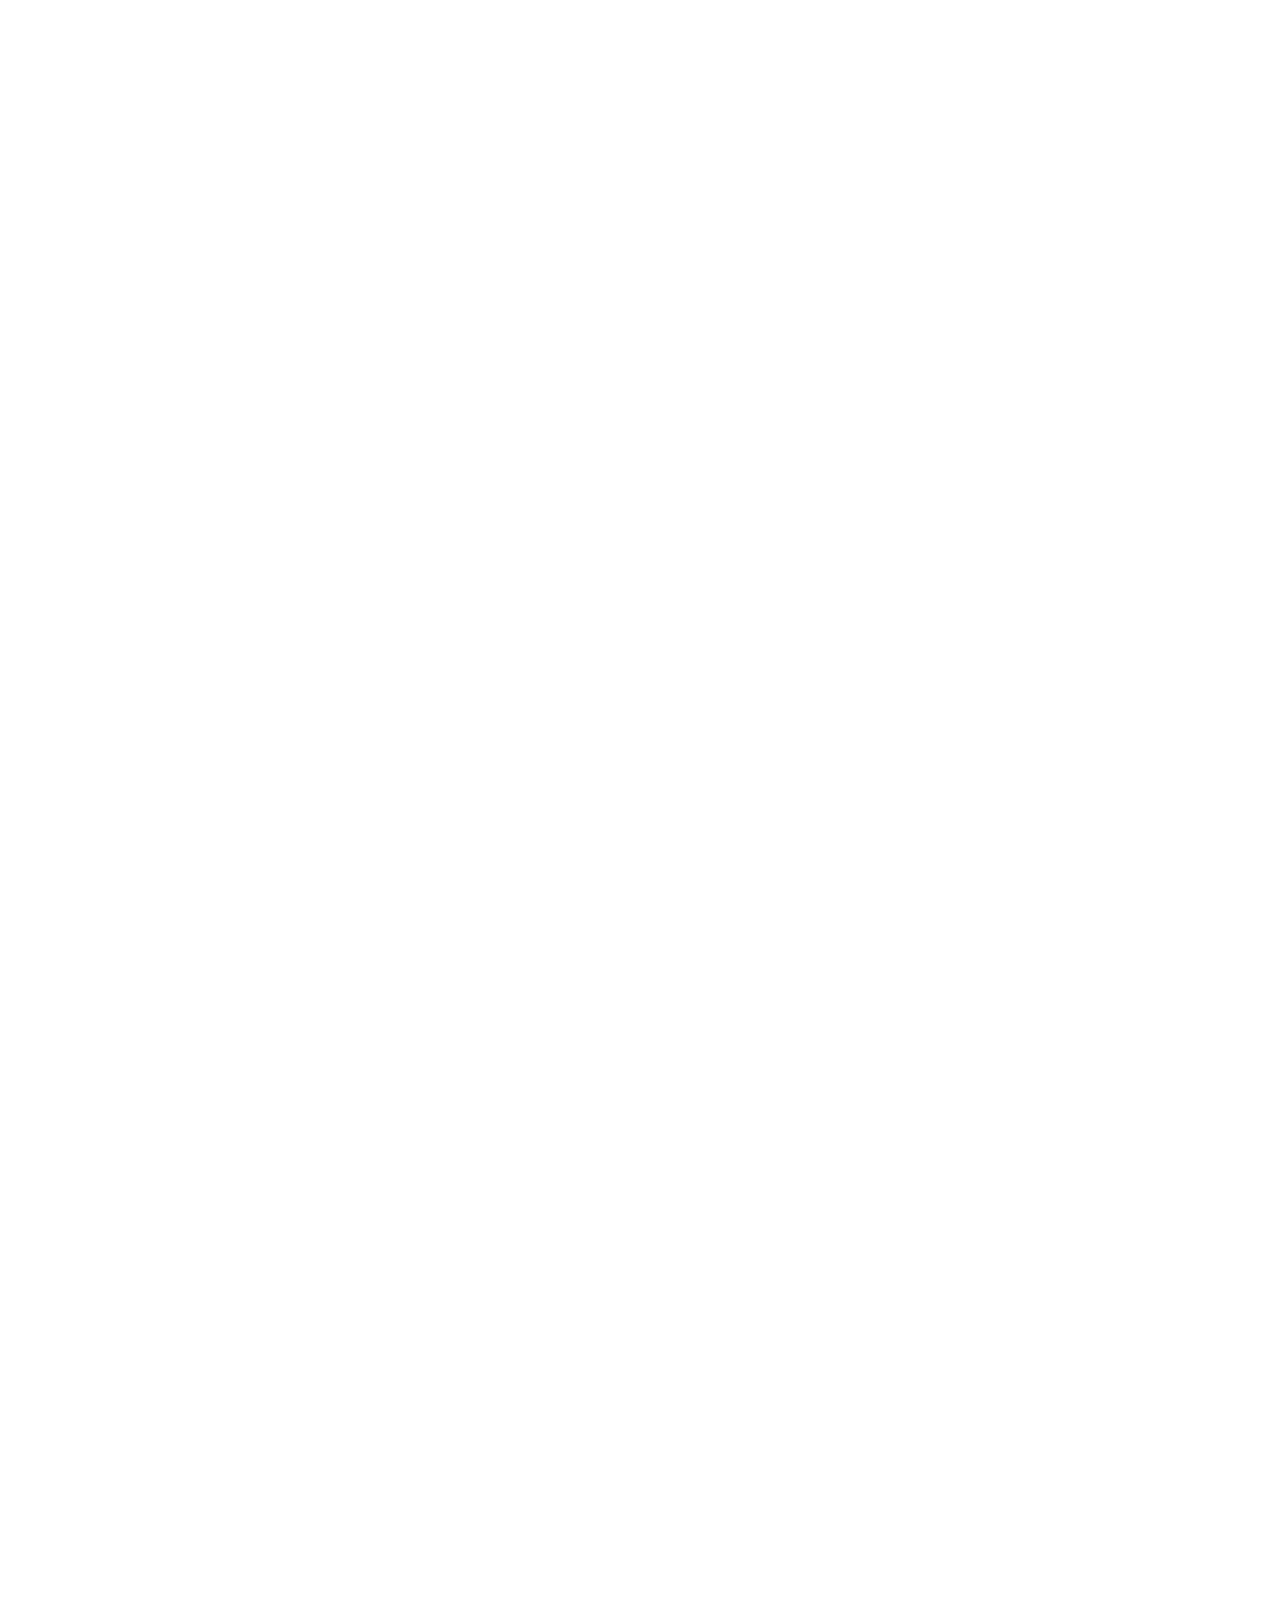
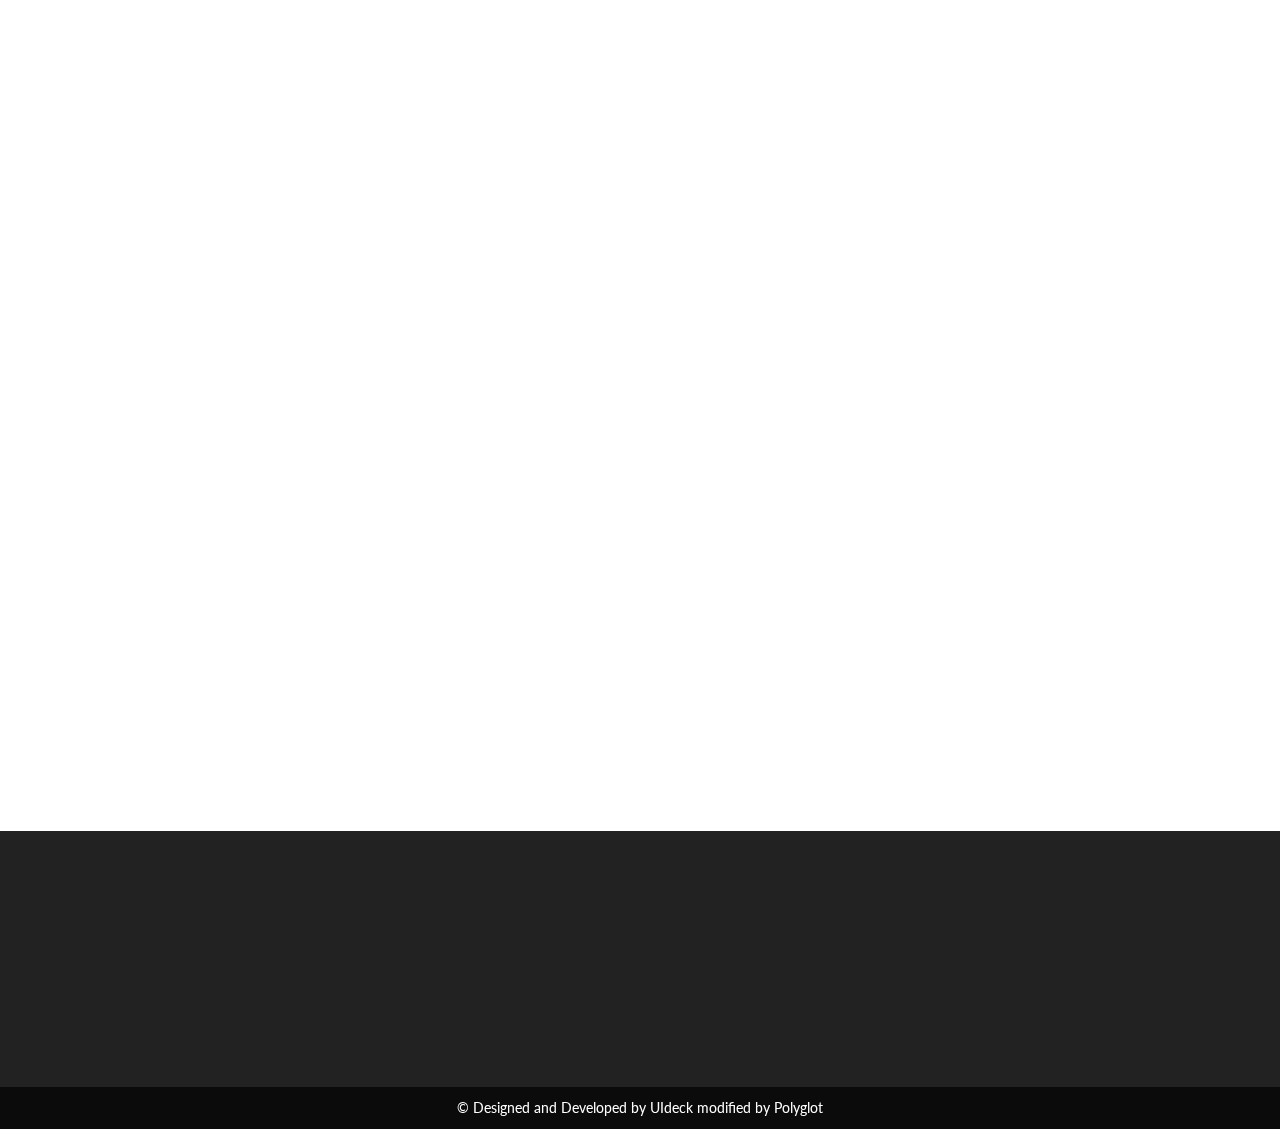
==== commit 1bd93ce0: "Cambio" ====
--- a/index.html
+++ b/index.html
@@ -254,7 +254,7 @@
             <div class="table-responsive">
               <ul class="nav nav-tabs" id="myTab" role="tablist">
                 <li class="nav-item">
-                  <a class="nav-link" id="monday-tab" data-toggle="tab" href="#monday" role="tab" aria-controls="monday" aria-expanded="true">
+                  <a class="nav-link active" id="monday-tab" data-toggle="tab" href="#monday" role="tab" aria-controls="monday" aria-expanded="true">
                     <div class="item-text">
                       <h4>Monday</h4>
                       <h5>25 June</h5>
@@ -262,7 +262,7 @@
                   </a>
                 </li>
                 <li class="nav-item">
-                  <a class="nav-link active" id="tuesday-tab" data-toggle="tab" href="#tuesday" role="tab" aria-controls="tuesday">
+                  <a class="nav-link" id="tuesday-tab" data-toggle="tab" href="#tuesday" role="tab" aria-controls="tuesday">
                     <div class="item-text">
                       <h4>Tuesday</h4>
                       <h5>26 June</h5>
@@ -290,7 +290,7 @@
           </div>
           <div class="schedule-tab-content col-md-9 col-lg-9 col-xs-12 clearfix">
             <div class="tab-content" id="myTabContent">
-              <div class="tab-pane fade" id="monday" role="tabpanel" aria-labelledby="monday-tab">
+              <div class="tab-pane fade show active" id="monday" role="tabpanel" aria-labelledby="monday-tab">
                 <div id="accordion">
                   <div class="card">
                     <div id="headingOne">
@@ -552,7 +552,7 @@
                   </div>
                 </div>
               </div>
-              <div class="tab-pane  show active" id="wednesday" role="tabpanel" aria-labelledby="wednesday-tab">
+              <div class="tab-pane fade" id="wednesday" role="tabpanel" aria-labelledby="wednesday-tab">
                 <div id="accordion3">
                   <div class="card">
                     <div id="headingOne3">
